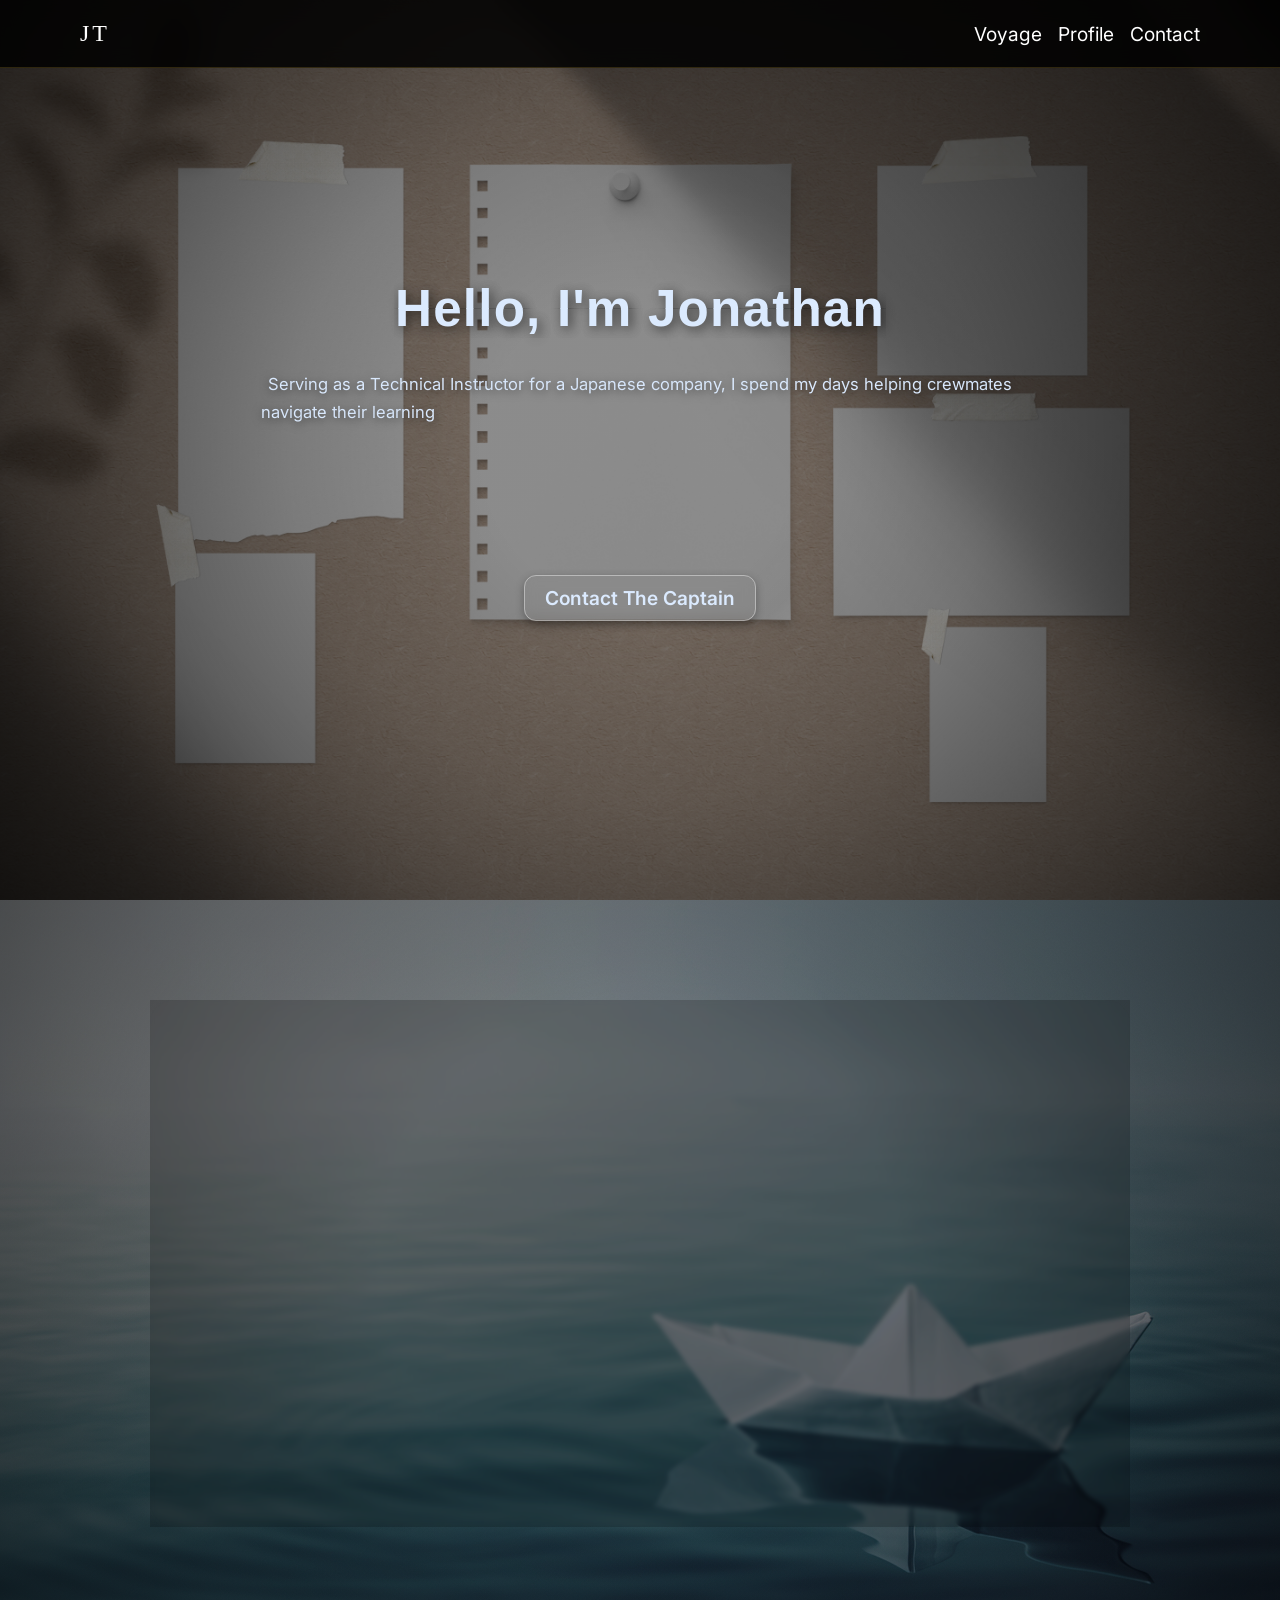
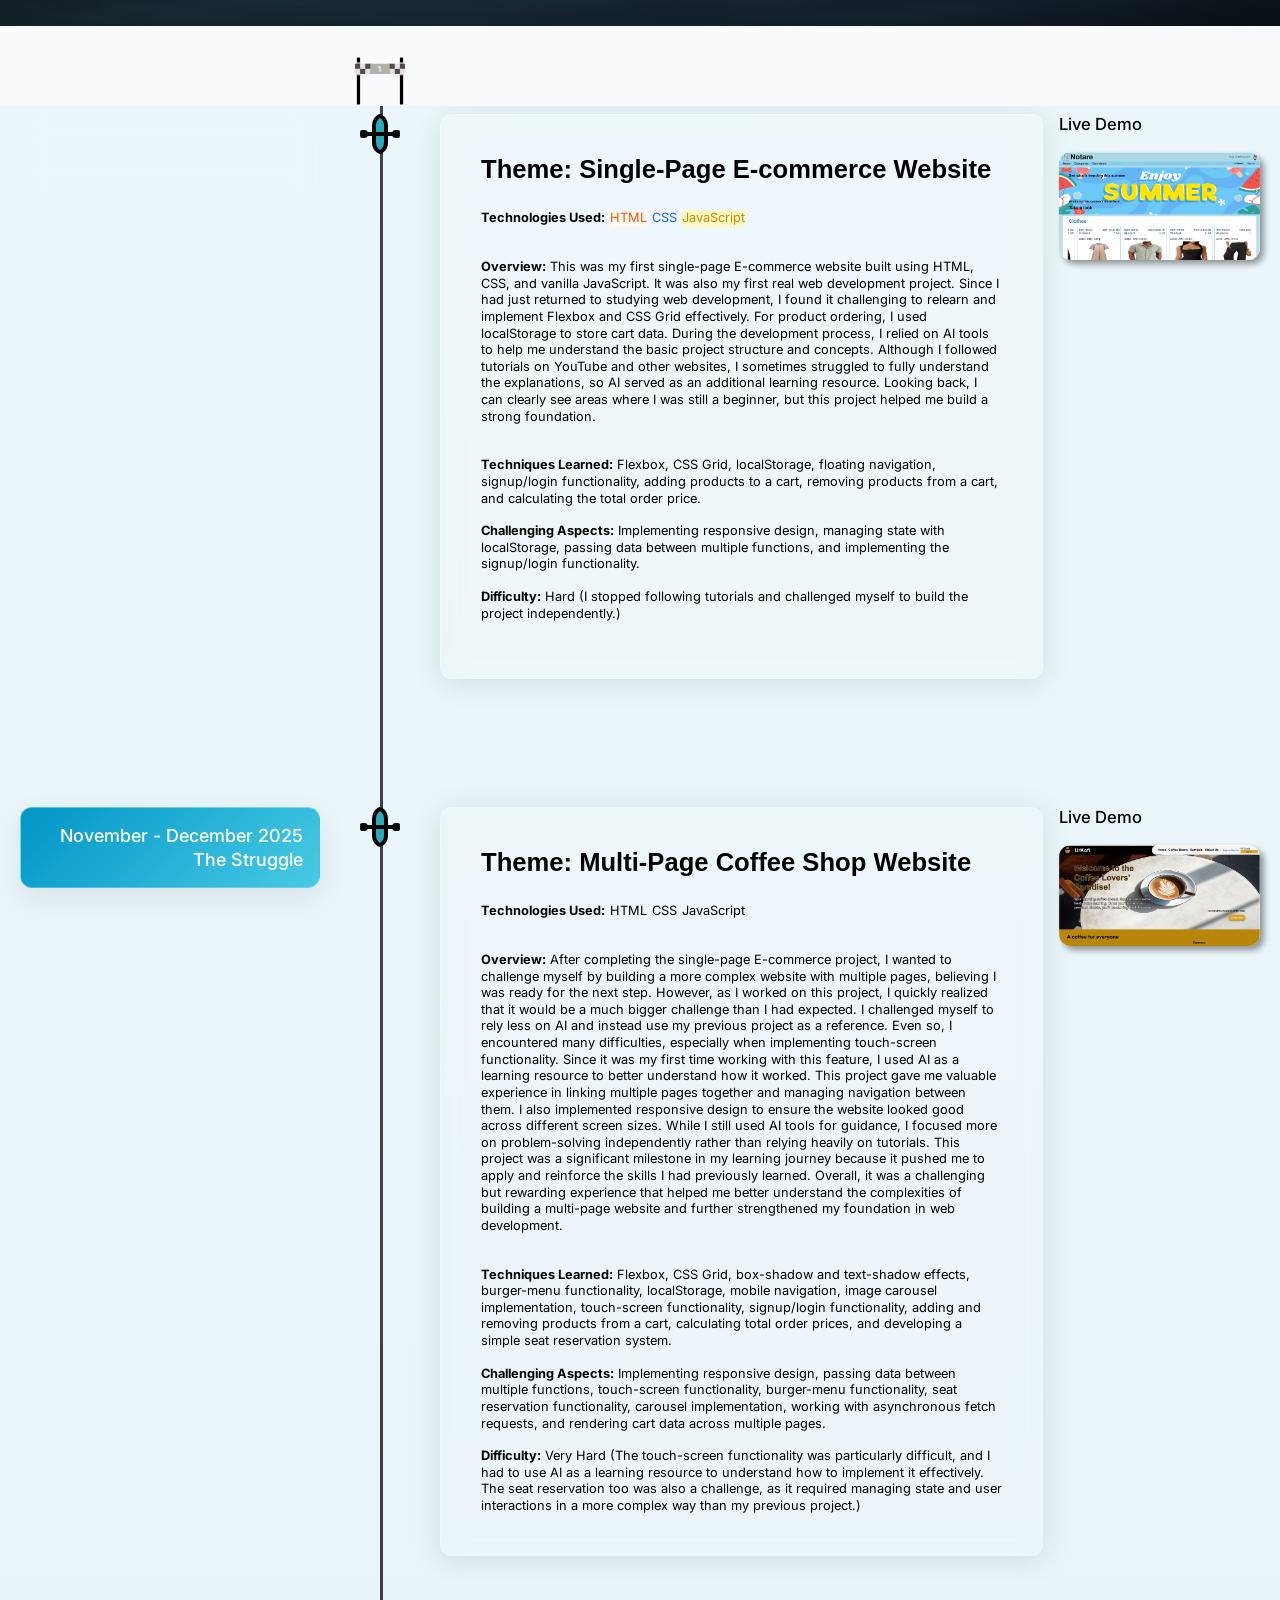
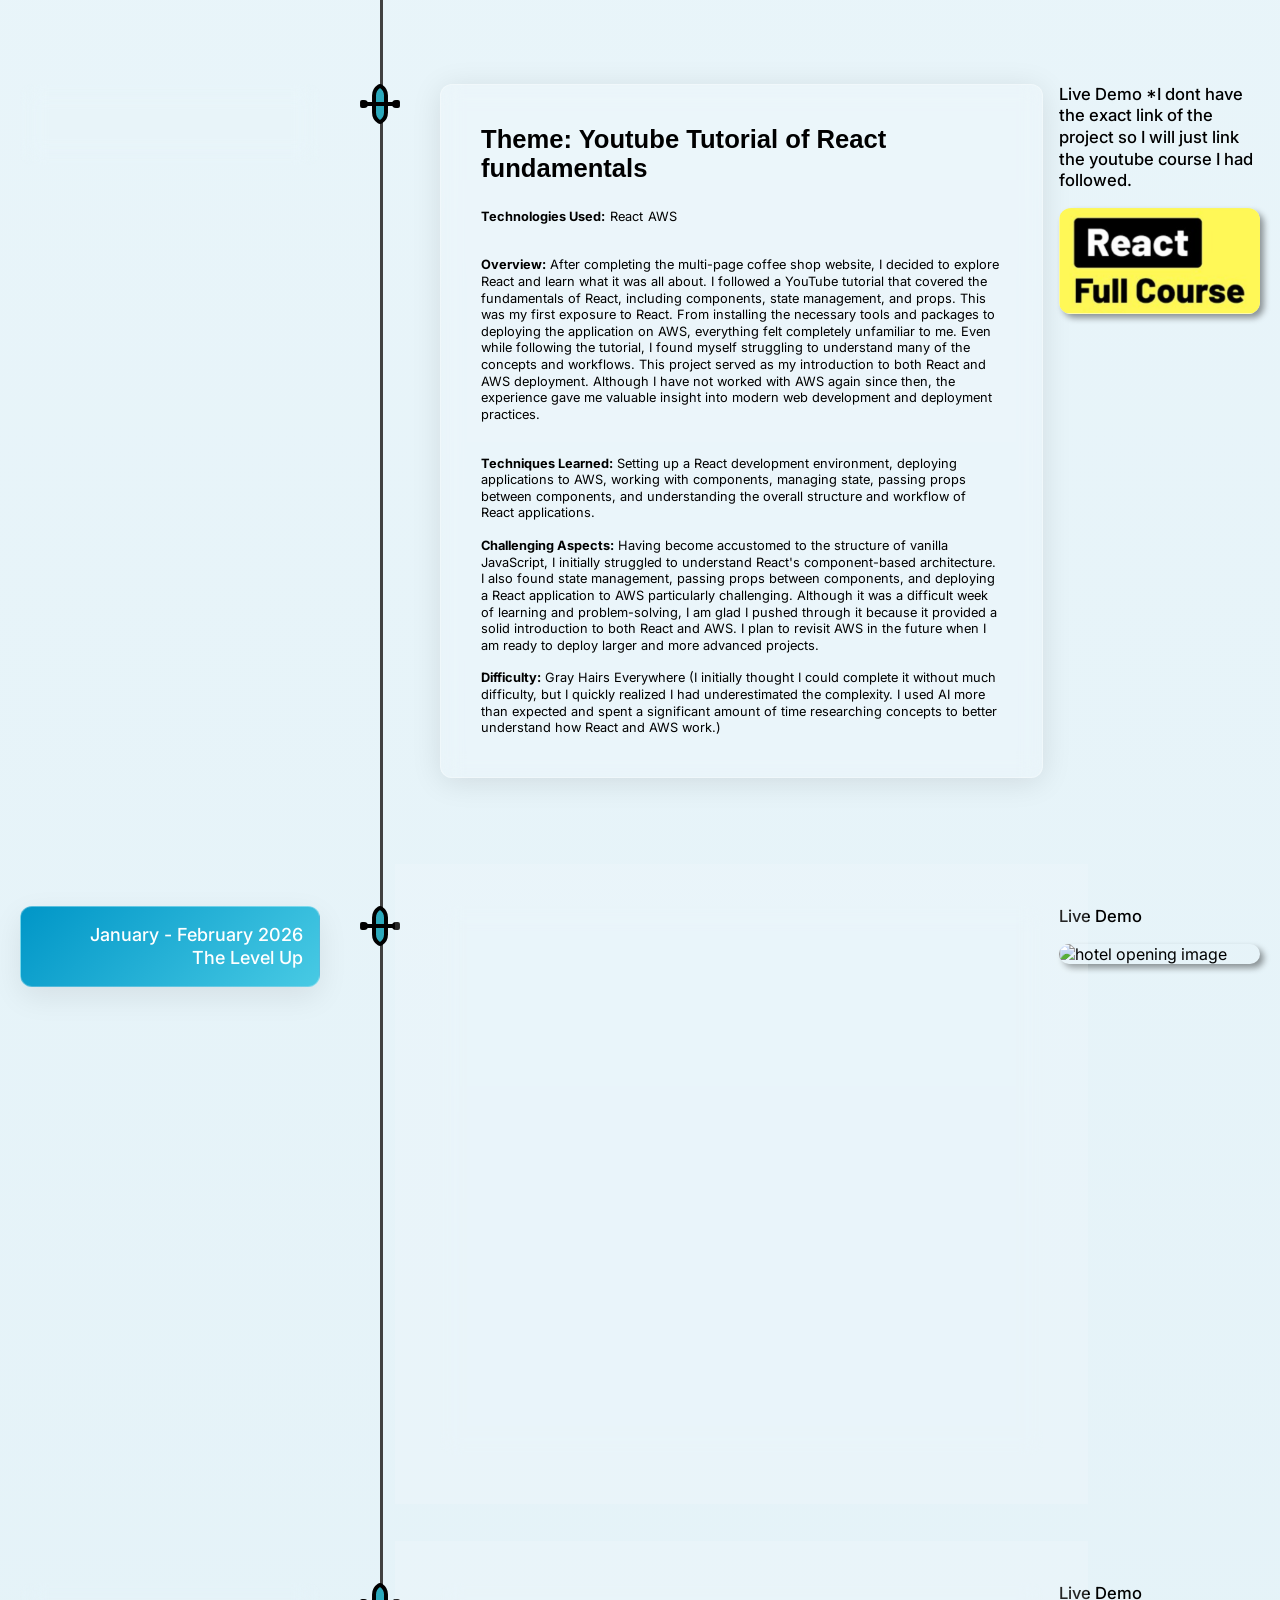
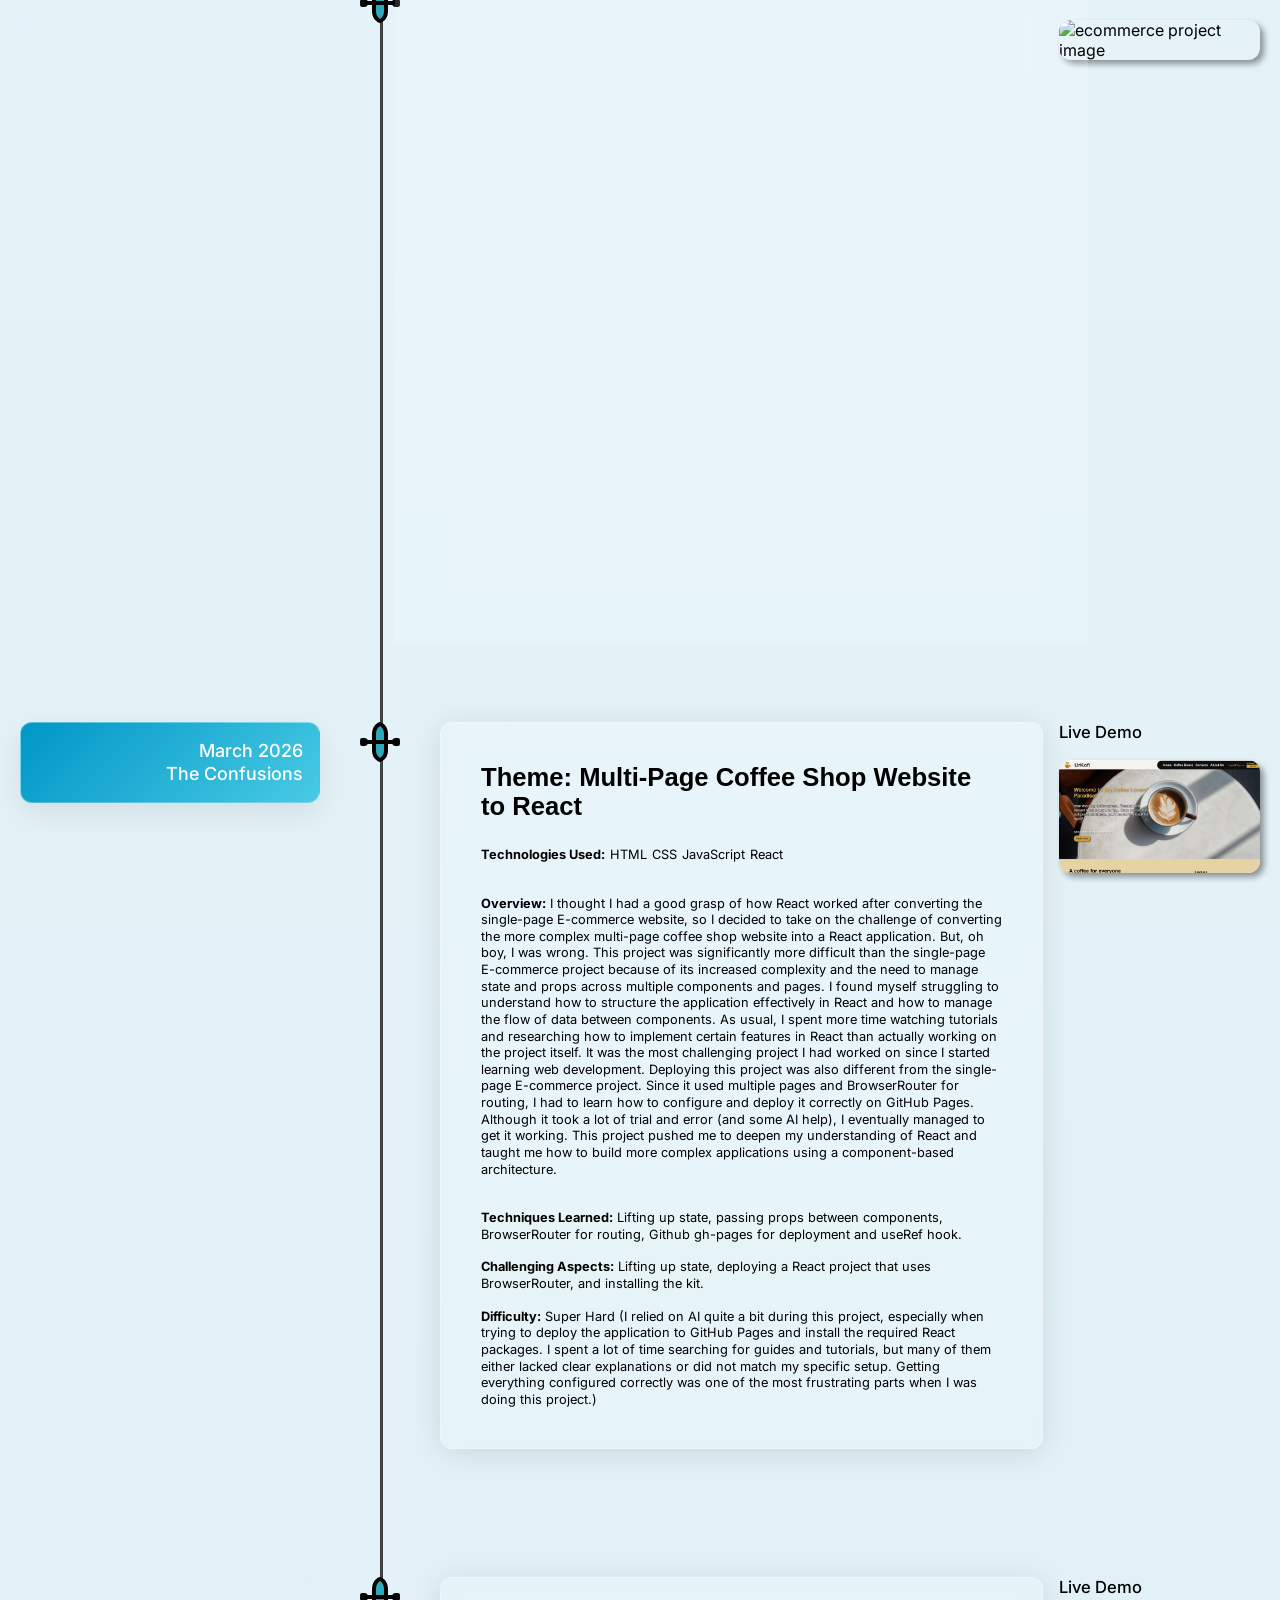
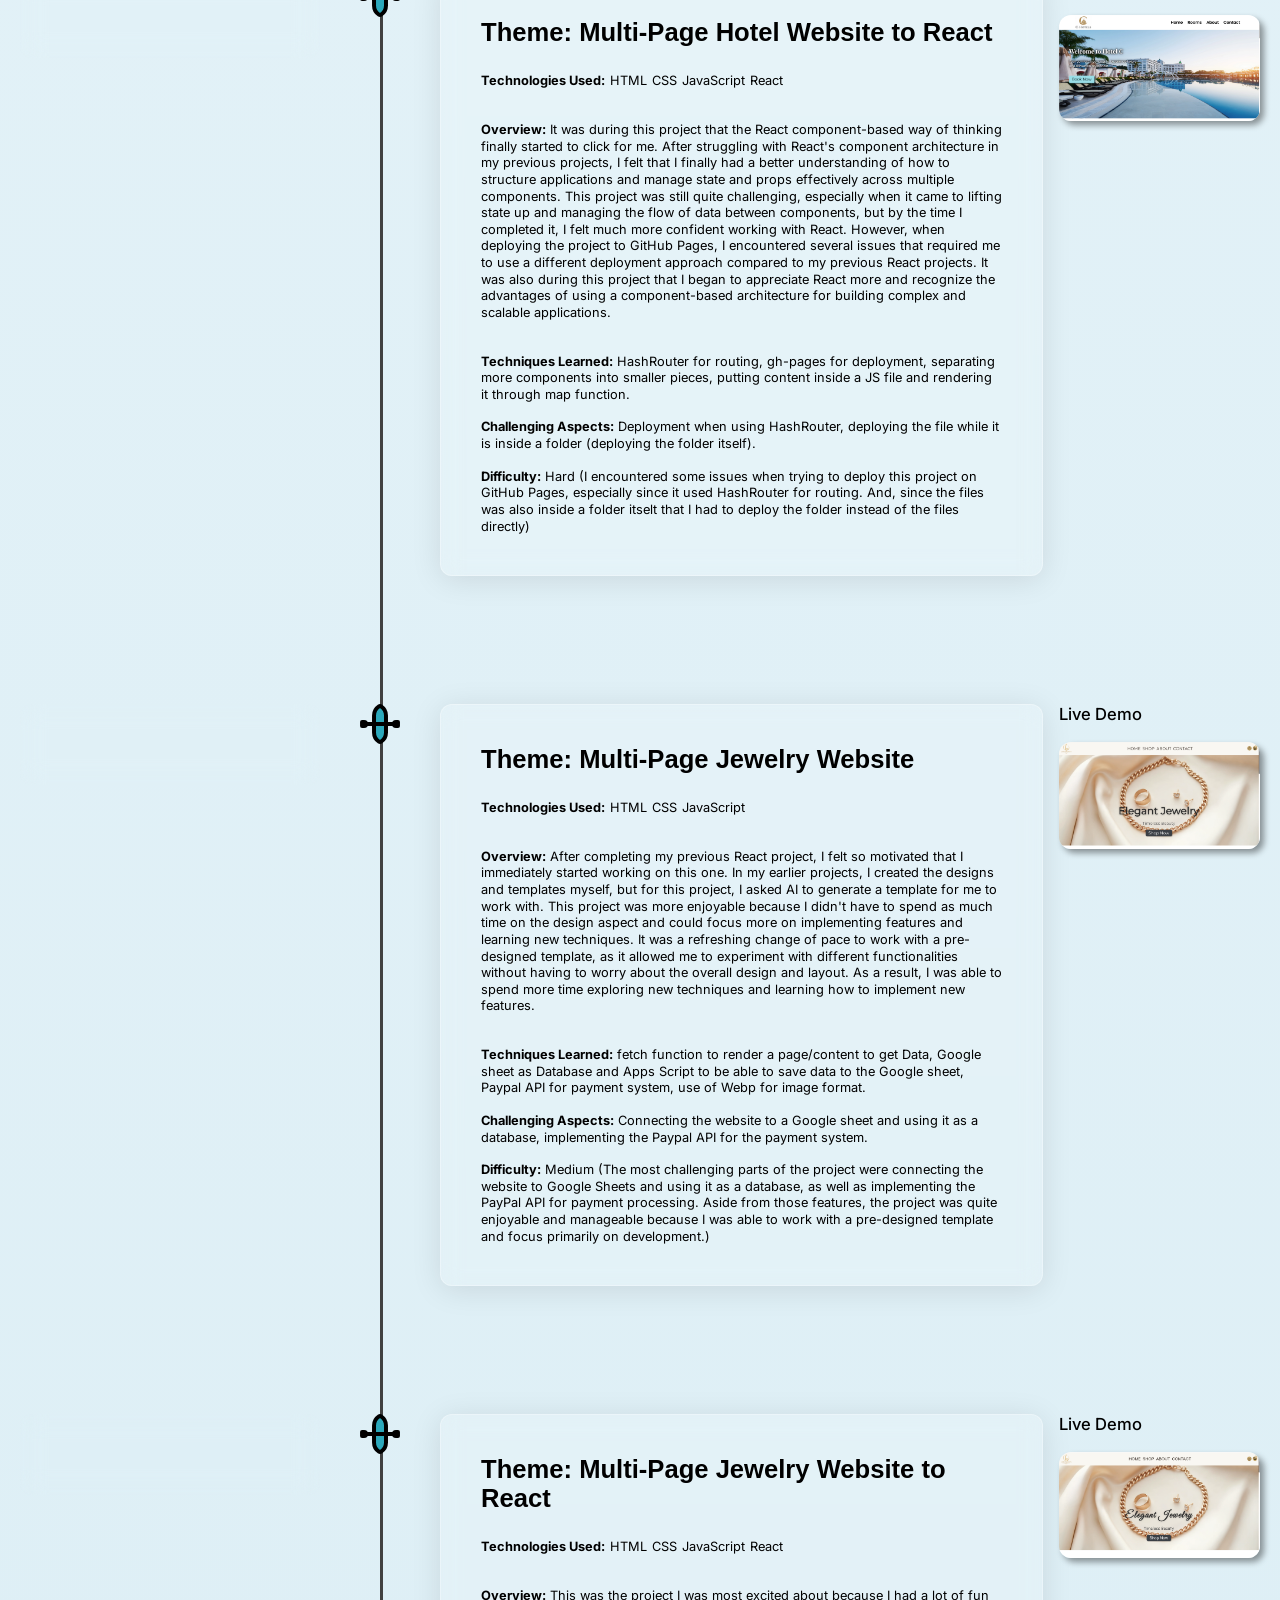
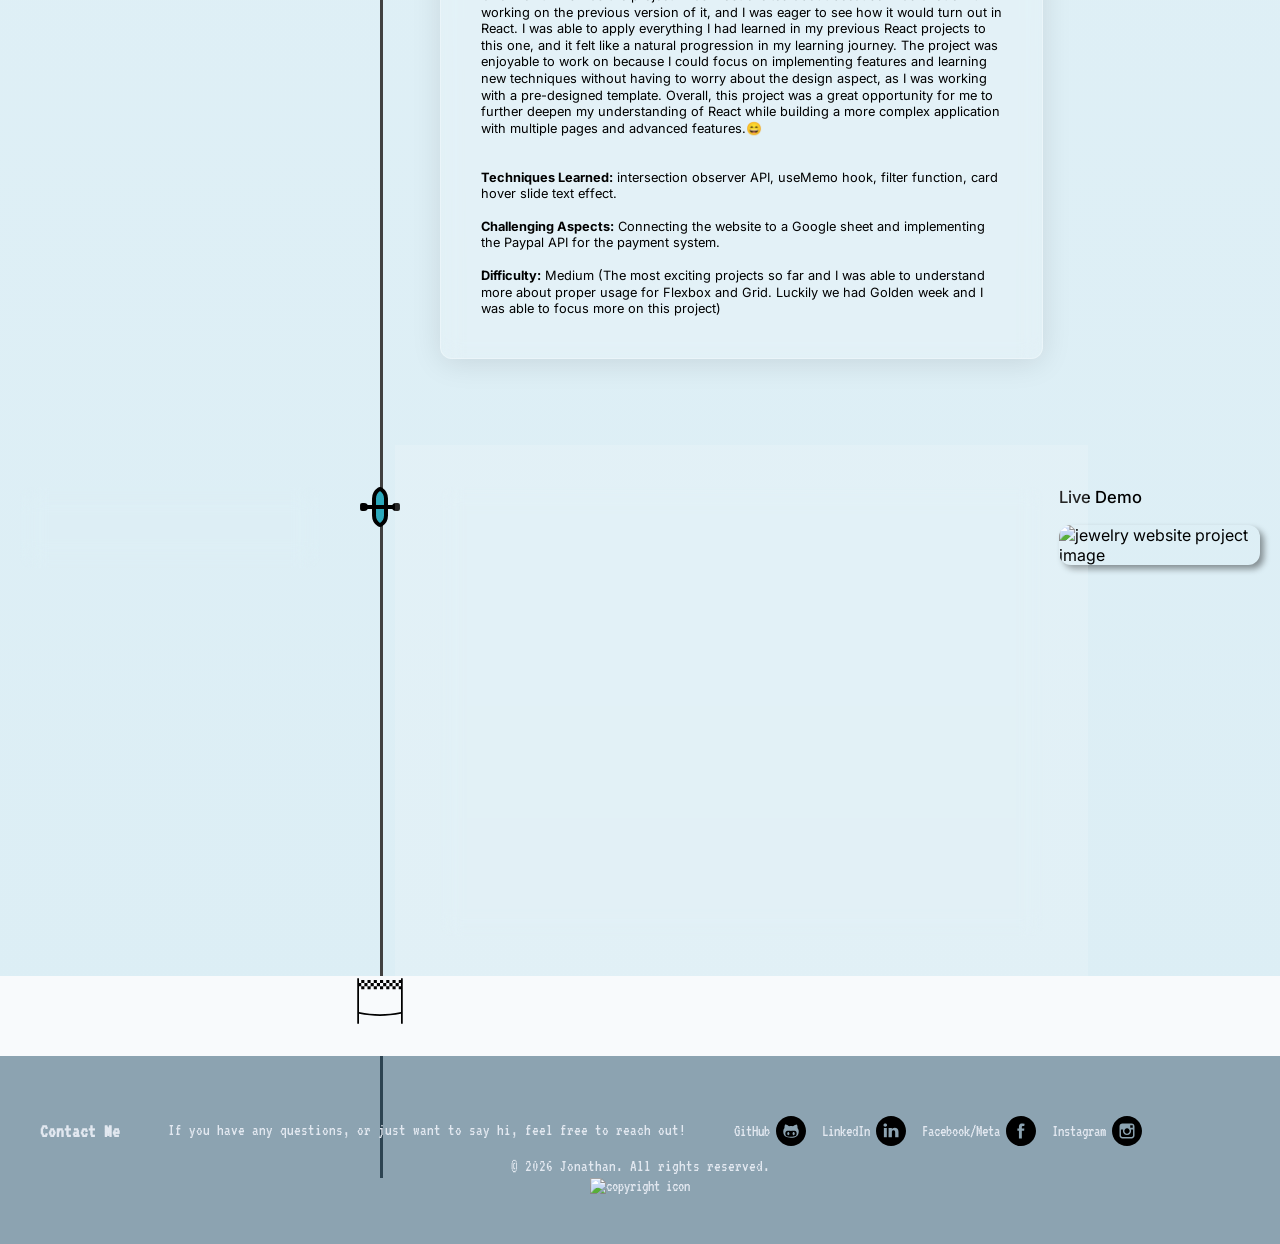
==== index.html @ 04fee361 "first commit" ====
<!doctype html>
<html lang="en">
  <head>
    <meta charset="UTF-8" />
    <meta name="viewport" content="width=device-width, initial-scale=1.0" />
    <link
      href="https://fonts.googleapis.com/css2?family=VT323&display=swap"
      rel="stylesheet"
    />
    <link rel="stylesheet" href="./style/style.css" />
    <link rel="stylesheet" href="./components/navigation/nav.css" />
    <link rel="stylesheet" href="./components/footer/foot.css" />
    <link rel="stylesheet" href="./components/voyage/voyageFirstSection.css" />
    <link rel="stylesheet" href="./components/voyage/voyageSecondSection.css" />
    <title>My Portfolio</title>
  </head>
  <body data-page="voyage">
    <main id="app"></main>
    <script src="./script/index.js" defer></script>
    <script src="./script/timeline.js" defer></script>
  </body>
</html>
---- style/style.css ----
@import url('https://fonts.googleapis.com/css2?family=Inter:wght@300;400;500;600;700&family=Space+Grotesk:wght@400;500;600;700&display=swap');
body[data-page="voyage"] {
    background-image: unset;
}
body[data-page="profile"] {
     background-image: url("/images/cv/background.png");
}
body[data-page="contact"] {
    background-image: url("/images/contact/contact.png");
    margin-top: 100px;
}
body {
    font-family: 'Inter', sans-serif;
    margin: 0;
    padding: 0;
    position: relative;
    overflow-x: hidden;
    background-position: center;
    background-repeat: no-repeat;
    background-size: 100% 100%;
    min-height: 100vh;
}
@media only screen and (max-width: 640px) {
    body[data-page="profile"] {
        background-image: url("/images/cv/mobileBackground.png");
    }
    body[data-page="contact"] {
        background-image: url("/images/cv/mobileBackground.png");;
    }
    body {
        background-image: url("/images/cv/mobileBackground.png");
    }
}
h1, h2, h3, h4 {
    font-family: 'Montserrat', sans-serif;
    margin: 0;
}
h1 {
    font-size: clamp(2.5rem, 4vw, 5rem);
    text-shadow: 3px 3px 12px rgba(0,0,0, 0.3);
    color: #dbeafe;
    letter-spacing: 1.2px;
    margin-bottom: 1rem;
}
.split-reveal {
  position: relative;
  color: transparent; /*Hide original text*/
  display: inline-block;
}
.split-reveal::before,
.split-reveal::after {
  content: attr(data-text); /*Use the text of data- instead*/
  position: absolute;
  top: 0;
  left: 0;
  width: 100%;
  height: 100%;
  color: #dbeafe;
  animation-duration: 1.5s;
  animation-timing-function: cubic-bezier(0.19, 1, 0.22, 1); 
  animation-fill-mode: forwards;
}
.split-reveal::before {
  /*keep only the top 50%*/
  clip-path: polygon(0 0, 100% 0, 100% 50%, 0 50%);
  /*Start shifted upward and invisible*/
  opacity: 0;
  transform: translateY(-50px);
  animation-name: splitFromTop;
}
.split-reveal::after {
  /*keep only the bottom 50%*/
  clip-path: polygon(0 50%, 100% 50%, 100% 100%, 0 100%);
  /*Start shifted downward and invisible*/
  opacity: 0;
  transform: translateY(50px);
  animation-name: splitFromBottom;
}
@keyframes splitFromTop {
  to {
    opacity: 1;
    transform: translateY(0);
  }
}
@keyframes splitFromBottom {
  to {
    opacity: 1;
    transform: translateY(0);
  }
}
ul {
    list-style: none;
    margin: 0;
    padding: 0;
}
ul> li {
    margin: 0;
    padding: 0;
}
a {
    text-decoration: none;
    color: black;
}
p {
    margin: 0;
    padding: 0;
    font-size: clamp(0.8rem, 1.3vw, 1.5rem);
    font-weight: 500;
    line-height: 1.3;
}
---- components/navigation/nav.css ----
.navbar {
    width: 100%; 
    display: flex;
    align-items: center;
    background-color: rgba(0, 0, 0, 0.85);
    margin: 0;
    padding: 20px 0;
    position: fixed;
    top: 0;
    left: 0;
    transition: transform 0.4s ease;
    z-index: 9;
    backdrop-filter: blur(10px);
    border-bottom: 1px solid rgba(212,175,55,.2);
}
.navbar.hide {
    transform: translateY(-100%);
}
.my-name {
    margin: 0 0 0 5rem;
    padding: 0;
    color: white;
    font-size: clamp(1.1rem, 2vw, 1.5rem);
    font-family: "Pirata One", cursive;
    letter-spacing: 3px;
}
.nav-links-wrapper {
    display: flex;
    gap: 1rem;
    margin: 0 5rem 0 auto;
}
.nav-links> a {
    color: white;
    font-size: clamp(1rem, 1.5vw, 1.5rem);
    position: relative;
}
.nav-links> a:hover {
    color: #d4af37;
    text-shadow: 0 0 8px rgba(212,175,55,.5);
}
.nav-links > a::after {
    content: "";
    position: absolute;
    left: 0;
    bottom: -80%;
    width: 0;
    height: 3px;
    background-color: #d4af37;;
    transition: width 0.3s ease;
}
.nav-links > a:hover::after {
    width: 100%;  
}
@media only screen and (max-width: 599px) {
    .my-name {
        margin: 0 0 0 2rem;
    }
    .nav-links-wrapper {
        margin: 0 2rem 0 auto;
    }
}
---- components/footer/foot.css ----
.footer-section {
    padding: 50px 0;
    width: 100%;
    display: flex;
    flex-direction: column;
    background-color: rgba(27, 73, 101, 0.5);
    color: #e2e8f0;
    font-family: "VT323", monospace;
    overflow-x: hidden;
    position: relative;
    z-index: 9;
}
.footer-content {
    padding: 10px 0;
    display: flex;
    width: max-content;
    animation: marquee 20s linear infinite;
    overflow-x: hidden;
}
.marquee-container {
    min-width: 100vw;
    display: flex;
    align-items: center;
    gap: 3rem;
    flex-shrink: 0;
    padding: 0 40px;
}
.marquee-container> h3 {
    font-family: "VT323", monospace !important;
    font-size: clamp(1.2rem, 1.5vw, 1.6rem);
}
.contact-info {
    display: flex;
    gap: 1rem;   
}
.marquee-container> div> a {
    display: flex;
    align-items: center;
    color: #e2e8f0;
    gap: 6px;
}
.marquee-container> div> a > img {
    width: 30px;
}
.footer-content:hover {
    animation-play-state: paused;
}
@keyframes marquee {
    from {
        transform: translateX(0);
    }
    to {
        transform: translateX(-50%);
    }
}
.alrights-reserved {
    width: 100%;
    text-align: center;
}
.alrights-reserved> img {
    width: 10%;
    animation: oceanFloat 6s ease-in-out infinite;
}
@keyframes oceanFloat {
    0% {
        transform: translateY(0px) rotate(-1deg);
    }
    20% {
        transform: translateY(-5px) rotate(1deg);
    }
    40% {
        transform: translateY(-2px) rotate(2deg);
    }
    60% {
        transform: translateY(-8px) rotate(-1deg);
    }
    80% {
        transform: translateY(-3px) rotate(1deg);
    }
    100% {
        transform: translateY(0px) rotate(-1deg);
    }
}
---- components/voyage/voyageFirstSection.css ----
.about-section {
    width: 100%;
    min-height: 100vh;
    display: flex;
    flex-direction: column;
    align-items: center;
    justify-content: center;
    gap: 1rem;
    position: relative;
    z-index: 2;
    overflow: hidden; 
}
.about-section::before {
    content: "";
    position: absolute;
    inset: 0;
    background-image:
        linear-gradient(
            rgba(0,0,0,0.35),
            rgba(0,0,0,0.35)
        ),
        url("/images/index/firstSection.jpg");
    background-size: cover;
    background-position: center;
    background-repeat: no-repeat;
    z-index: -2;
}
.about-section::after {
    content: "";
    position: absolute;
    inset: 0;
    background:
        radial-gradient(
            circle at center,
            transparent 20%,
            rgba(0,0,0,0.15) 45%,
            rgba(0,0,0,0.7) 100%
        );
    z-index: -1;
}/*
@keyframes waveMotion {
    0% {
        transform: scale(1.03) translateX(0px) translateY(0px);
    }

    25% {
        transform: scale(1.04) translateX(-8px) translateY(-4px);
    }

    50% {
        transform: scale(1.05) translateX(0px) translateY(6px);
    }

    75% {
        transform: scale(1.04) translateX(8px) translateY(-3px);
    }

    100% {
        transform: scale(1.03) translateX(0px) translateY(0px);
    }
}
.about-section::before {
    animation: waveMotion 18s ease-in-out infinite;
}*/
.about-section> p {
    max-width: 60%;
    text-align: center;
    line-height: 1.7;
    text-shadow: 0 2px 10px rgba(0,0,0,0.5);
    font-weight: 400;
    color:  #dbeafe;
}
#multiline-typewriter span {
  display: inline; /* Keeps the text wrapping completely natural */
  opacity: 0;
  position: relative;
}
/* The typing reveal animation */
#multiline-typewriter span.revealed {
  opacity: 1;
}
@keyframes blink {
  50% { opacity: 0; }
}
.contact-btn {
    margin-top: 3rem;
    font-size: clamp(1.2rem, 1.5vw, 1.5rem);
    font-weight: 600;
    padding: 10px 20px;
    color: #dbeafe;
    border: 1px aliceblue solid;
    box-shadow: 0px 3px 8px rgba(0,0,0, 0.3);
    position: relative;
    z-index: 1;
    border-radius: 12px;
    overflow: hidden;
    backdrop-filter: blur(6px);
    border: 1px solid rgba(255,255,255,0.4);
}
.contact-btn:after {
    content: "";
    width: 0;
    height: 100%;
    position: absolute;
    left: 0;
    top: 0;
    width: 0;
    background-color: aliceblue;
    transition: width 0.3s ease;
    z-index: -1;
}
.contact-btn:hover::after {
    width: 100%;
    
}
.contact-btn:hover {
    transform: translateY(-2px);
    transition: transform 0.3s ease;
    background: rgba(255,255,255,0.15);
    box-shadow: 0 10px 30px rgba(0,0,0,0.25);
    color: #000000;
}

@keyframes float {
    0%,100% {
        transform: translateY(0px);
    }
    50% {
        transform: translateY(-6px);
    }
}
.paper {
    animation: float 6s ease-in-out infinite;
}
---- components/voyage/voyageSecondSection.css ----
/*Timeline part*/
.timeline-section {
    position: relative;
    background:
    linear-gradient(
        180deg,
        #edf7fb 0%,
        #dceef5 100%
    );
    padding-bottom: 80px;
}
*{
    box-sizing: border-box;
}
.timeline-images{
    vertical-align: middle;
    max-width: 100%;
    display: inline-block;
    border-radius: 0.25em;
    box-shadow: 4px 4px 6px rgba(0, 0, 0, 0.4);
}
.timeline-upper-sub-inner-content {
    margin: 0;
    width: fit-content;
    display: flex;
    flex-direction: column;
    justify-self: center;
    letter-spacing: -0.02em;
    gap: 1rem;
    background: rgba(0,0,0,0.18);
    backdrop-filter: blur(2px);
    padding: 3rem;
    border-radius: 24px;
    border: 1px solid rgba(255,255,255,0.08);
}
#my-journey {
    margin-bottom: 1rem;
    color: #dbeafe;
    font-size: clamp(3rem, 5vw, 5rem);
    letter-spacing: 2px;

    text-shadow:
        0 0 20px rgba(255,255,255,0.15),
        0 4px 20px rgba(0,0,0,0.45); 
}
.fly-text span {
    display: inline-block;
    transform: translate(var(--x), var(--y)) rotate(var(--rotate));
    opacity: 0;
    transition: transform 0.6s ease-out, opacity 0.6s ease-out;
}
/* When the observer adds the active class, they all fly home */
.fly-text.active span {
    transform: translate(0, 0) rotate(0deg);
    opacity: 1;
}
.timeline-upper-sub-inner-content> p {
    color: #dbeafe;
    line-height: 1.5;
}
.timeline-upper-container {
    z-index: 2;
    position: relative;
    background-color: white;
    padding: 80px 0;
    background-image: linear-gradient(
    rgba(8,15,30,0.45),
    rgba(8,15,30,0.55)
    ),
    url("/images/index/journey.JPG");
    background-repeat: no-repeat;
    background-size: cover;
    background-position: center;
}
.timeline-upper-container::before {
    content: "";
    position: absolute;
    inset: 0;
    background:
        radial-gradient(
            circle,
            transparent 35%,
            rgba(0,0,0,0.45) 100%
        );
    pointer-events: none;
}
.timeline-upper-sub-inner-container {
    width: 100vw;
    margin-left: -150px;
    margin-right: auto;
}
.padding-vertical {
    padding-top: 20px;
    padding-bottom: 20px;

    display: flex;
    justify-content: center;
    align-items: center;

    margin-left: 300px;
}
.timeline-upper-sub-inner-content {
    color: #000000;
    text-align: center;
    margin-left: auto;
    margin-right: auto;
}
.padding-top,
.padding-bottom {
    width: 100%;
    height: 80px;
    background-color:  #f8fafc;
    z-index: 10;
    position: absolute;
}
.padding-top> img,
.padding-bottom> img {
    width: 50px;
    margin-left: 355px;
}
.padding-top> img {
    margin-top: 30px;
}
.timeline-component {
    display: flex;
    flex-direction: column;
    justify-content: center;
    align-items: center;
    max-width: 1920px;
    margin: 0 auto;
    padding-top: 80px;
    position: relative;
}
.timeline-item{
    z-index: 2;
    grid-column-gap: 0px;
    grid-row-gap: 0px;
    grid-template-rows: auto;
    grid-template-columns: 320px 120px 1fr;
    grid-auto-columns: 1fr;
    margin-top: 8px;
    padding-bottom: 8px;
    padding-right: 20px;
    display: grid;
    position: relative;
}
.timeline-left{
    text-align: right;
    justify-content: flex-end;
    align-items: stretch;
    transform: translateX(-100px);
    opacity: 0;
    transition: all 0.8s ease;
}
.timeline-left.active {
    transform: translateX(0);
    opacity: 1;
}
.timeline-center{
    justify-content: center;
    display: flex;
}
.timeline-date{
    background: linear-gradient(
    135deg,
    #0096c7,
    #48cae4
    );
    color:white;
    position: sticky;
    top: 50vh;
    backdrop-filter: blur(12px);
    border-radius: 12px;
    padding: 1rem;
    box-shadow: 0 10px 30px rgba(0,0,0,0.08);
    border: 1px solid rgba(255,255,255,0.3);
    margin-left: 20px;
}
.timeline-date> p{
    font-size: clamp(18px, 1.2vw, 50px);
    margin: 0;
}
/*right side content*/
.timeline-right{
    transform: translateX(100px);
    opacity: 0;
    transition: all 0.8s ease;
    display: flex;
    justify-content: center;
    gap: 1rem;
    z-index: 2;
}
.timeline-right.active {
    transform: translateX(0);
    opacity: 1;
}
.margin-bottom {
    margin-bottom: 32px;
    flex: 1.5;
}
.timeline-text{
    color: #000000;
    display: flex;
    flex-direction: column;
    gap: 1rem;
    
    backdrop-filter: blur(12px);
    border-radius: 12px;
    padding: 2.5rem;
    box-shadow: 0 10px 30px rgba(0,0,0,0.08);
    border: 1px solid rgba(255,255,255,0.3);
    background:
linear-gradient(
    180deg,
    rgba(255,255,255,.95),
    rgba(248,250,252,.95)
);
background: rgba(255, 255, 255, 0.15); 
  
  /* 2. The blur effect (The magic ingredient) */
  -webkit-backdrop-filter: blur(10px); /* For Safari support */
  backdrop-filter: blur(10px);
  
  /* 5. A soft shadow to lift it off the background */
  box-shadow: 0 4px 30px rgba(0, 0, 0, 0.1);
}
.timeline-text> h3 {
    font-size: clamp(1.2rem, 2vw, 1.8rem);
    margin: 0 0 10px 0;
}
.timeline-text> p {
    font-size: clamp(0.8rem, 1vw, 1.3rem);
    font-weight: 400;
}
.timeline-text> p:nth-child(2) {
    margin-bottom: 1rem;
    display: flex;
    align-items: center;
    flex-wrap: wrap;
    gap: 5px;
}
.html-tag{
    background:#fff7ed;
    color:#ea580c;
}

.css-tag{
    background:#eff6ff;
    color:#2563eb;
}

.js-tag{
    background:#fef9c3;
    color:#ca8a04;
}
.timeline-text> p:nth-child(4) {
    margin-top: 1rem;
}
.timeline-image-wrap {
    flex: 0.5;
    width: 100%;
    height: auto;
}
.timeline-image-wrap> p {
    margin-bottom: 1rem;
}
.timeline-image-wrap> a {
    width: clamp(280px, 60%, 800px);
    border-radius: 12px;
    display: flex;
    justify-content: center;
    align-items: center;
}
.timeline-image-wrap> a> img {
    width: 100%;
    height: inherit;
    border-radius: 12px;
}
.timeline-image-wrap> a> img{
    position: relative;
}
.timeline-image-wrap> a:hover {
    transform: translateY(-2px);
}
.timeline-circle{
    width:40px;
    height:40px;
    display:flex;
    justify-content:center;
    align-items:center;
    position:sticky;
    top:50vh;
}
.timeline-circle> img {
    width: 100%;
    position:static;
    animation: sail 8s linear infinite;
}
.timeline-progress{
    z-index: 1;
    background-color: #414141;
    width: 3px;
    height: 100%;
    position: fixed;
    left: 379.5px;
}
.timeline-progress-bar{
    z-index: 1;
    background: blue;
    background: -webkit-linear-gradient(
        to bottom,
        #164e63,
        #0891b2,
        #67e8f9
    );
    background: linear-gradient(
        to bottom,
        #164e63,
        #0891b2,
        #67e8f9
    );
    width: 3px;
    height: 50vh;
    position: fixed;
    inset: 0 auto 30vh;
}
.timeline-progress-bar::before{
    content:"";
    position:absolute;
    inset:0;
    background:
        repeating-radial-gradient(
            circle,
            rgba(103,232,249,.8) 0 5px,
            transparent 5px 20px
        );
    animation:laneFloat 4s linear infinite;
}
@keyframes laneFloat{
    from{
        background-position:0 0;
    }
    to{
        background-position:0 40px;
    }
}
.overlay-fade-top{
    background-image: linear-gradient(#ffffff, #ffffff);
    height: 72px;
    position: absolute;
    inset: 0% 0% auto;
    z-index: 2;
}
.overlay-fade-bottom{
    background-image: linear-gradient(to top, #ffffff, #ffffff);
    height: 72px;
    position: absolute;
    inset: auto 0% 0%;
    z-index: 2;
}

@media only screen and (max-width: 845px){
    .timeline-right{
        flex-direction: column;
        gap: 0;
    }
    .margin-bottom {
        flex: 1;
    }
    .timeline-image-wrap {
        flex: 1;
    }
    .timeline-upper-sub-inner-container{
        margin: 0 auto;
        width: 95%;
    }
    .padding-vertical{
        margin: 0;
    }
    .margin-bottom-heading{
        width: 90%;
        margin: 0 auto;
        display: flex;
        flex-direction: column;
        justify-content: center;
        align-items: center;
    }
    .padding-top> img,
    .padding-bottom> img {
        width: 30px;
        margin-left: 5px;
    }
    .padding-top> img {
        margin-top: 50px;
    }
    .timeline-item{
        grid-template-columns:  64px 1fr;
        width: 100%;
    }
    .timeline-left{
        text-align: left;
        grid-area: 1 / 2 / 2/ 3;
    }
    .timeline-center{
        justify-content: flex-start;
        grid-area: 1 / 1 / 3 / 2;
    }
    .timeline-right{
        grid-area: span 1 / span 1 / span 1 / span 1;
    }
    .timeline-date{
        margin-bottom: 24px;
        font-size: 36px;
         margin-left: 0;
    }
    .timeline-text{
        font-size: 20px;
    }
    .timeline-progress{
        left: 18px;
    }
    .timeline-image-wrap> a {
        width: 100%;
    }
}
@media (min-width: 846px) and (max-width: 960px){
    .container-wrap{
        margin-left: -50px;
    }
    .timeline-right{
        flex-direction: column;
        gap: 0;
    }
    .margin-bottom {
        flex: 1;
    }
    .timeline-image-wrap {
        flex: 1;
    }
    .timeline-image-wrap> a {
        width: 100%;
    }
}






.wake::before,
.wake::after{
    content:"";
    position:absolute;

    bottom:0;
    left:50%;

    width:2px;
    height:100px;

    background:
linear-gradient(
    to top,
    rgba(255, 145, 0, 0.4),
    transparent
);

    transform-origin:bottom center;
}

.wake::before{
    transform:rotate(-35deg);
}

.wake::after{
    transform:rotate(35deg);
}
.wake{
    position:absolute;
    width:60px;
    height:80px;

    transform:translateX(-50%);

    animation:fadeWake 6s forwards;
}

@keyframes fadeWake{
    from{
        opacity:.5;
    }

    to{
        opacity:0;
    }
}





.bubble{
    position:absolute;

    width:4px;
    height:4px;

    border-radius:50%;

   background: rgba(103,232,249,.8);

    pointer-events:none;

    animation:bubbleFade 3s forwards;
}

@keyframes bubbleFade{

    0%{
        opacity:.7;
        transform:translate(0,0) scale(1);
    }

    100%{
        opacity:0;
        transform:
            translateY(-30px)
            scale(3);
    }
}
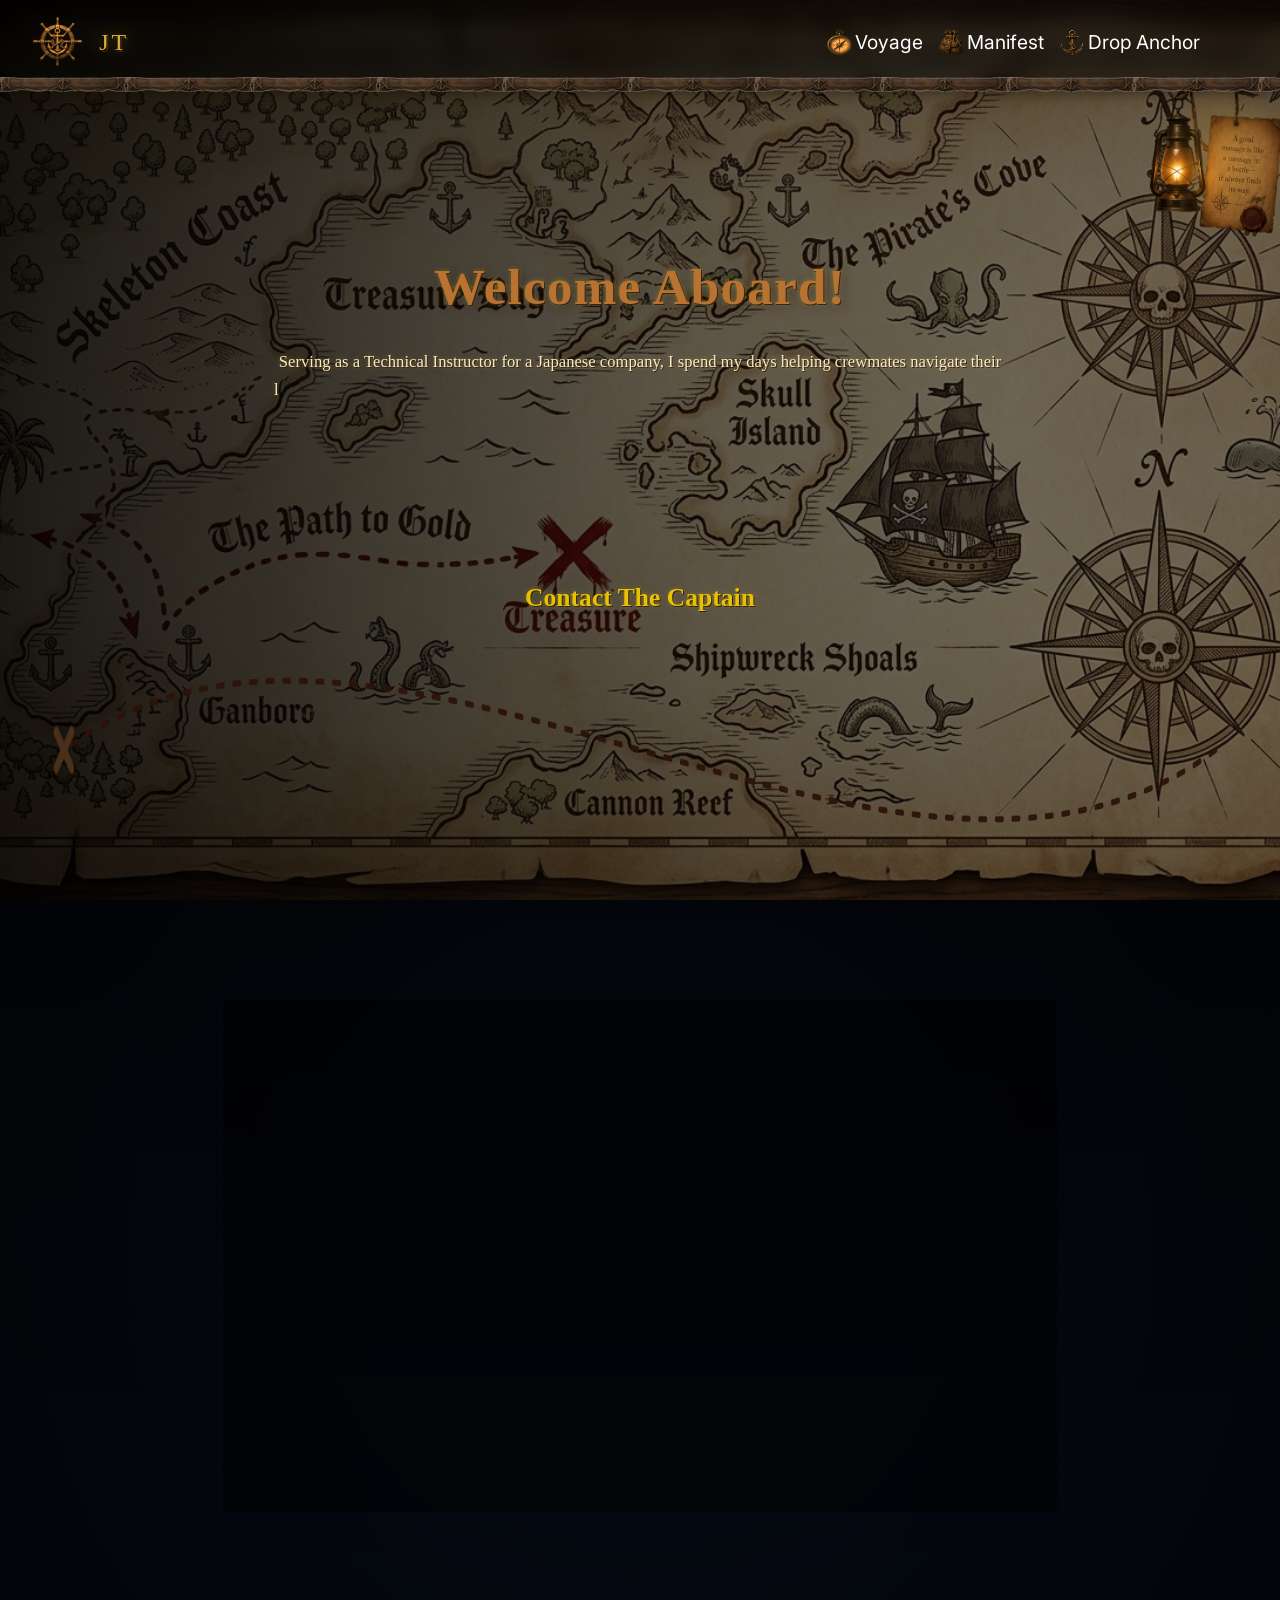
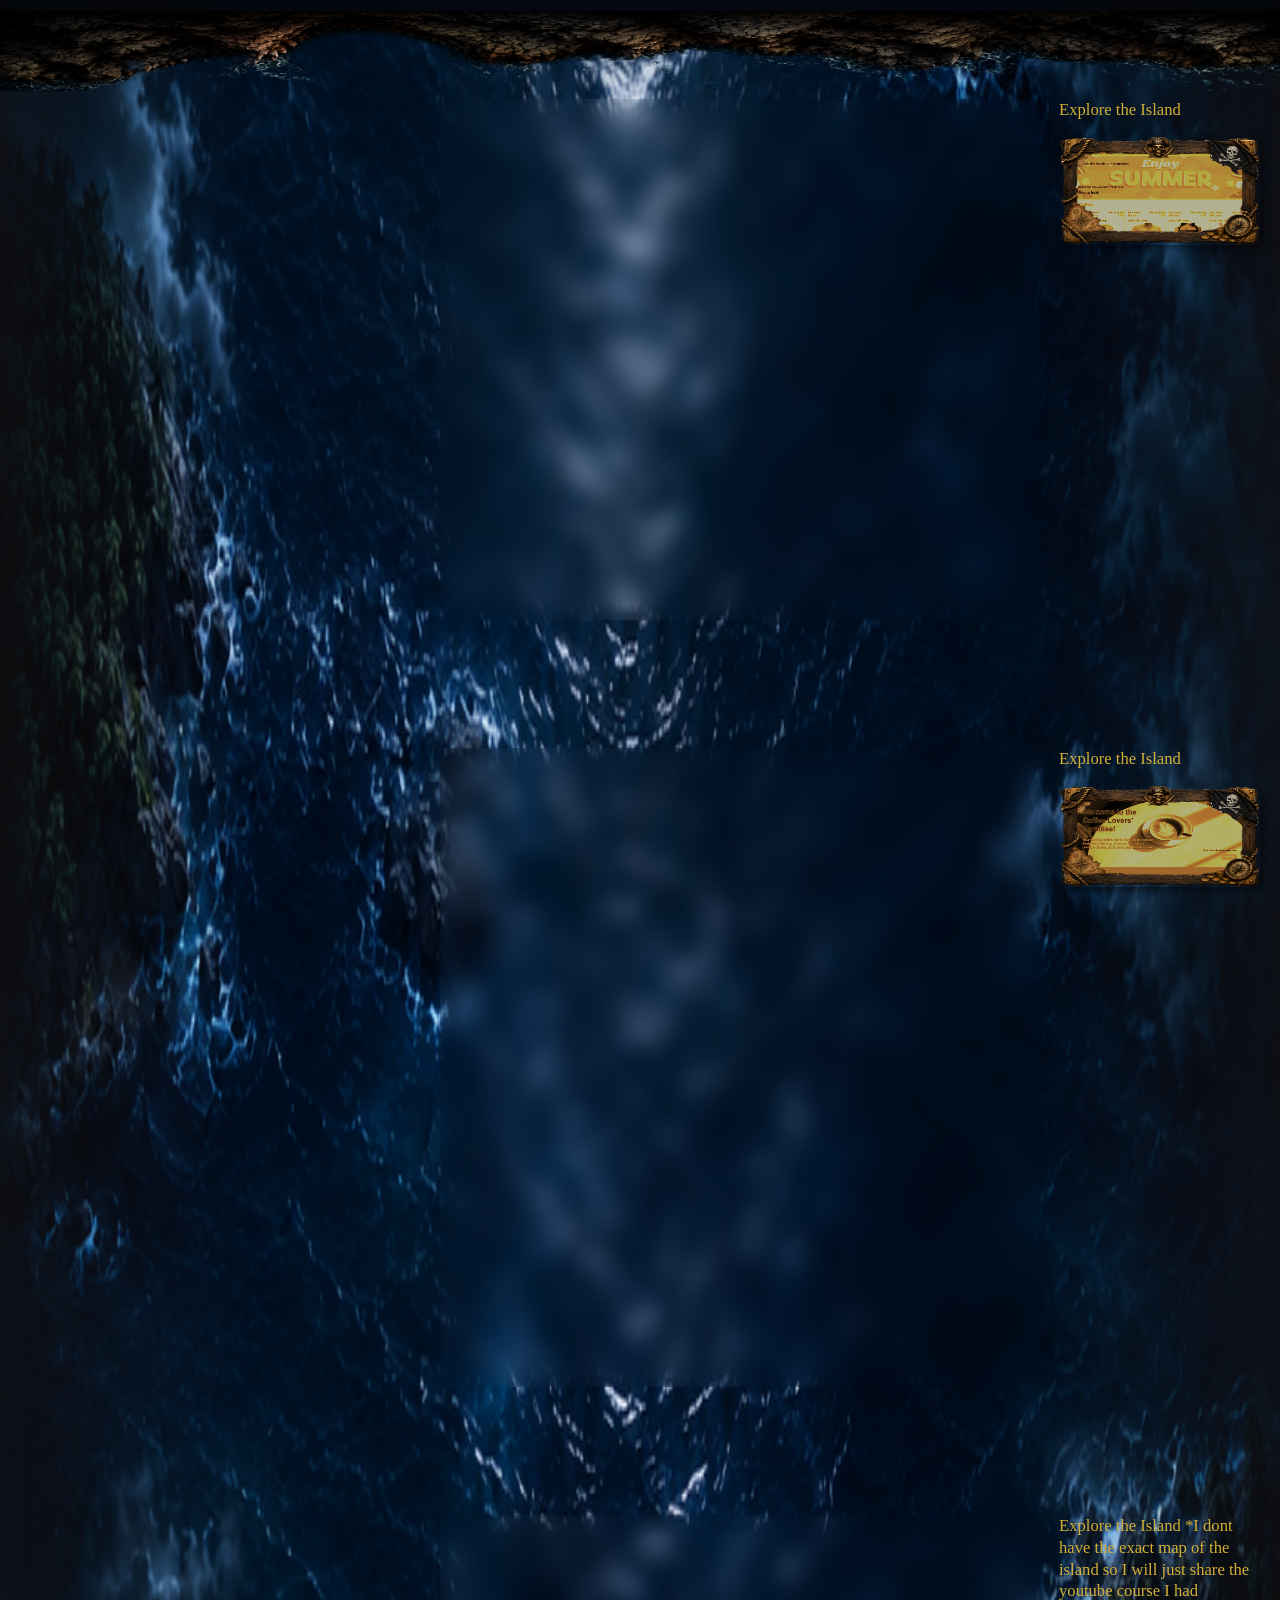
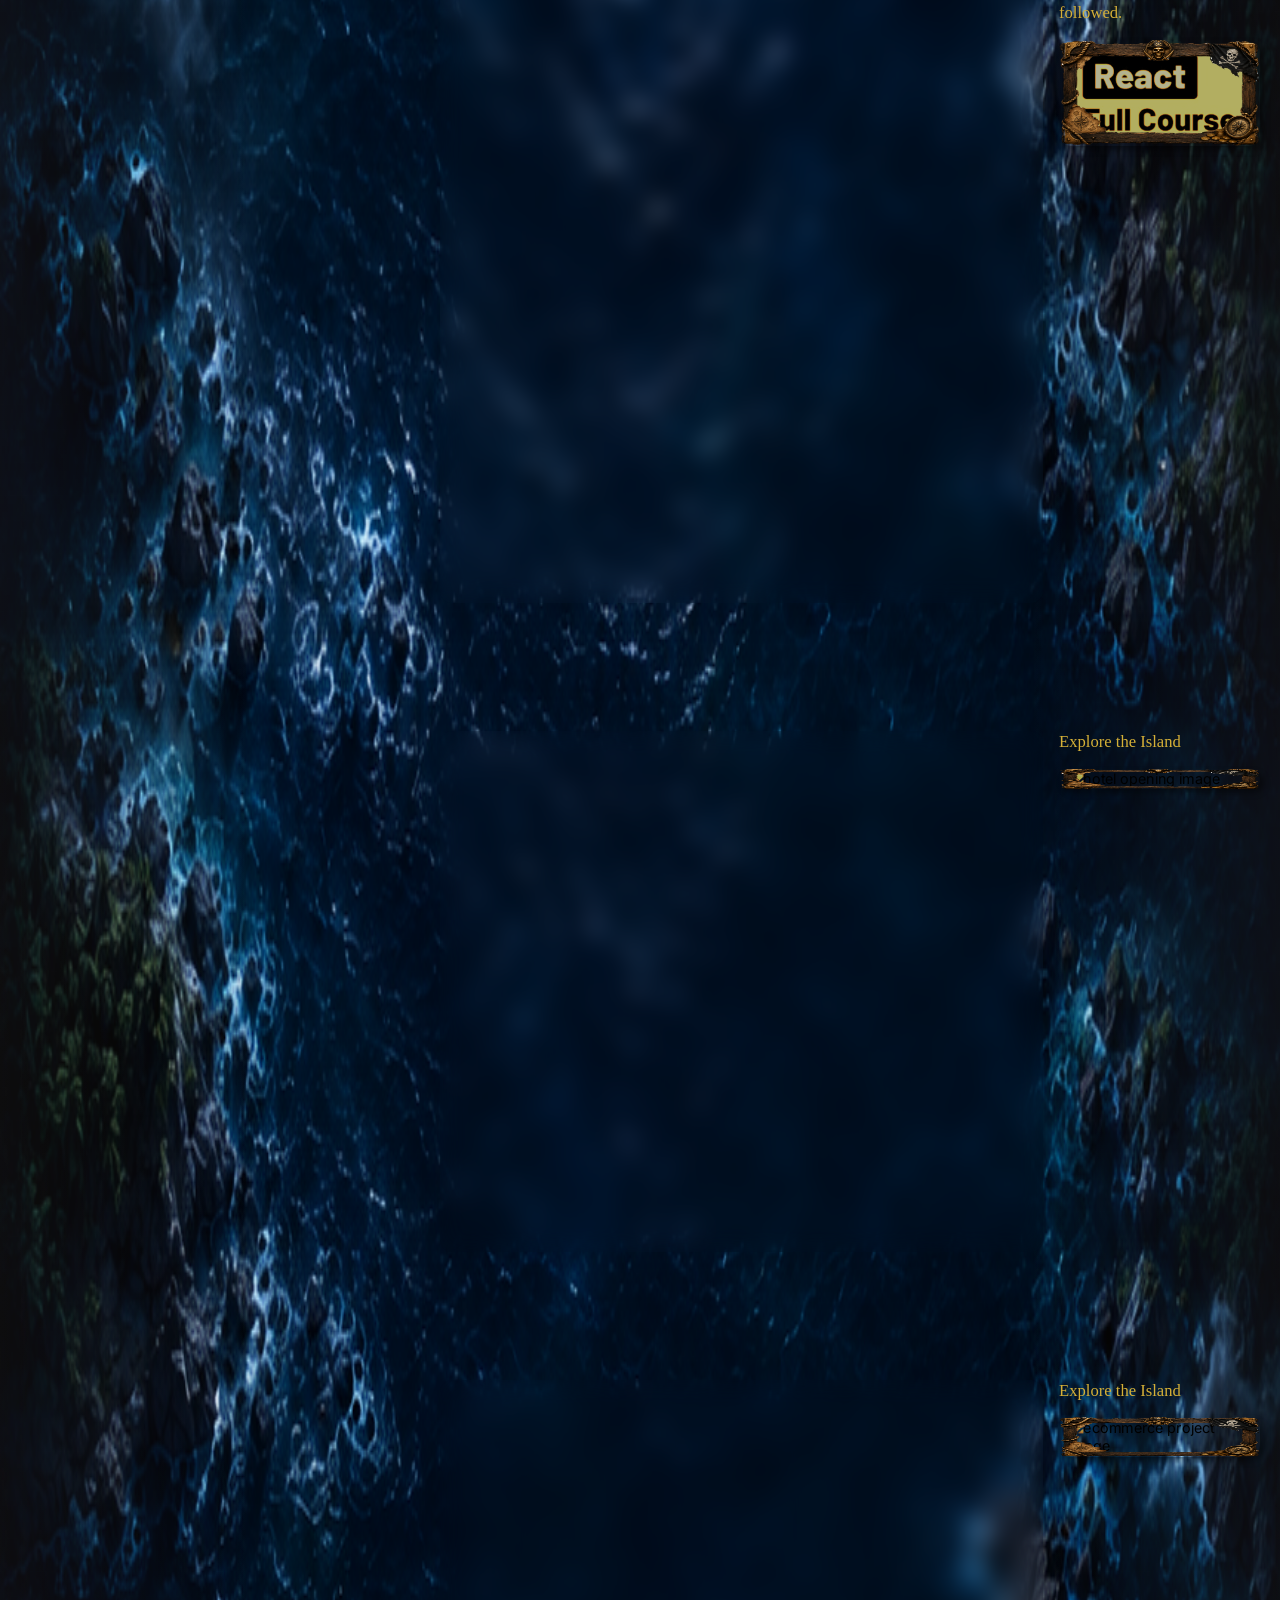
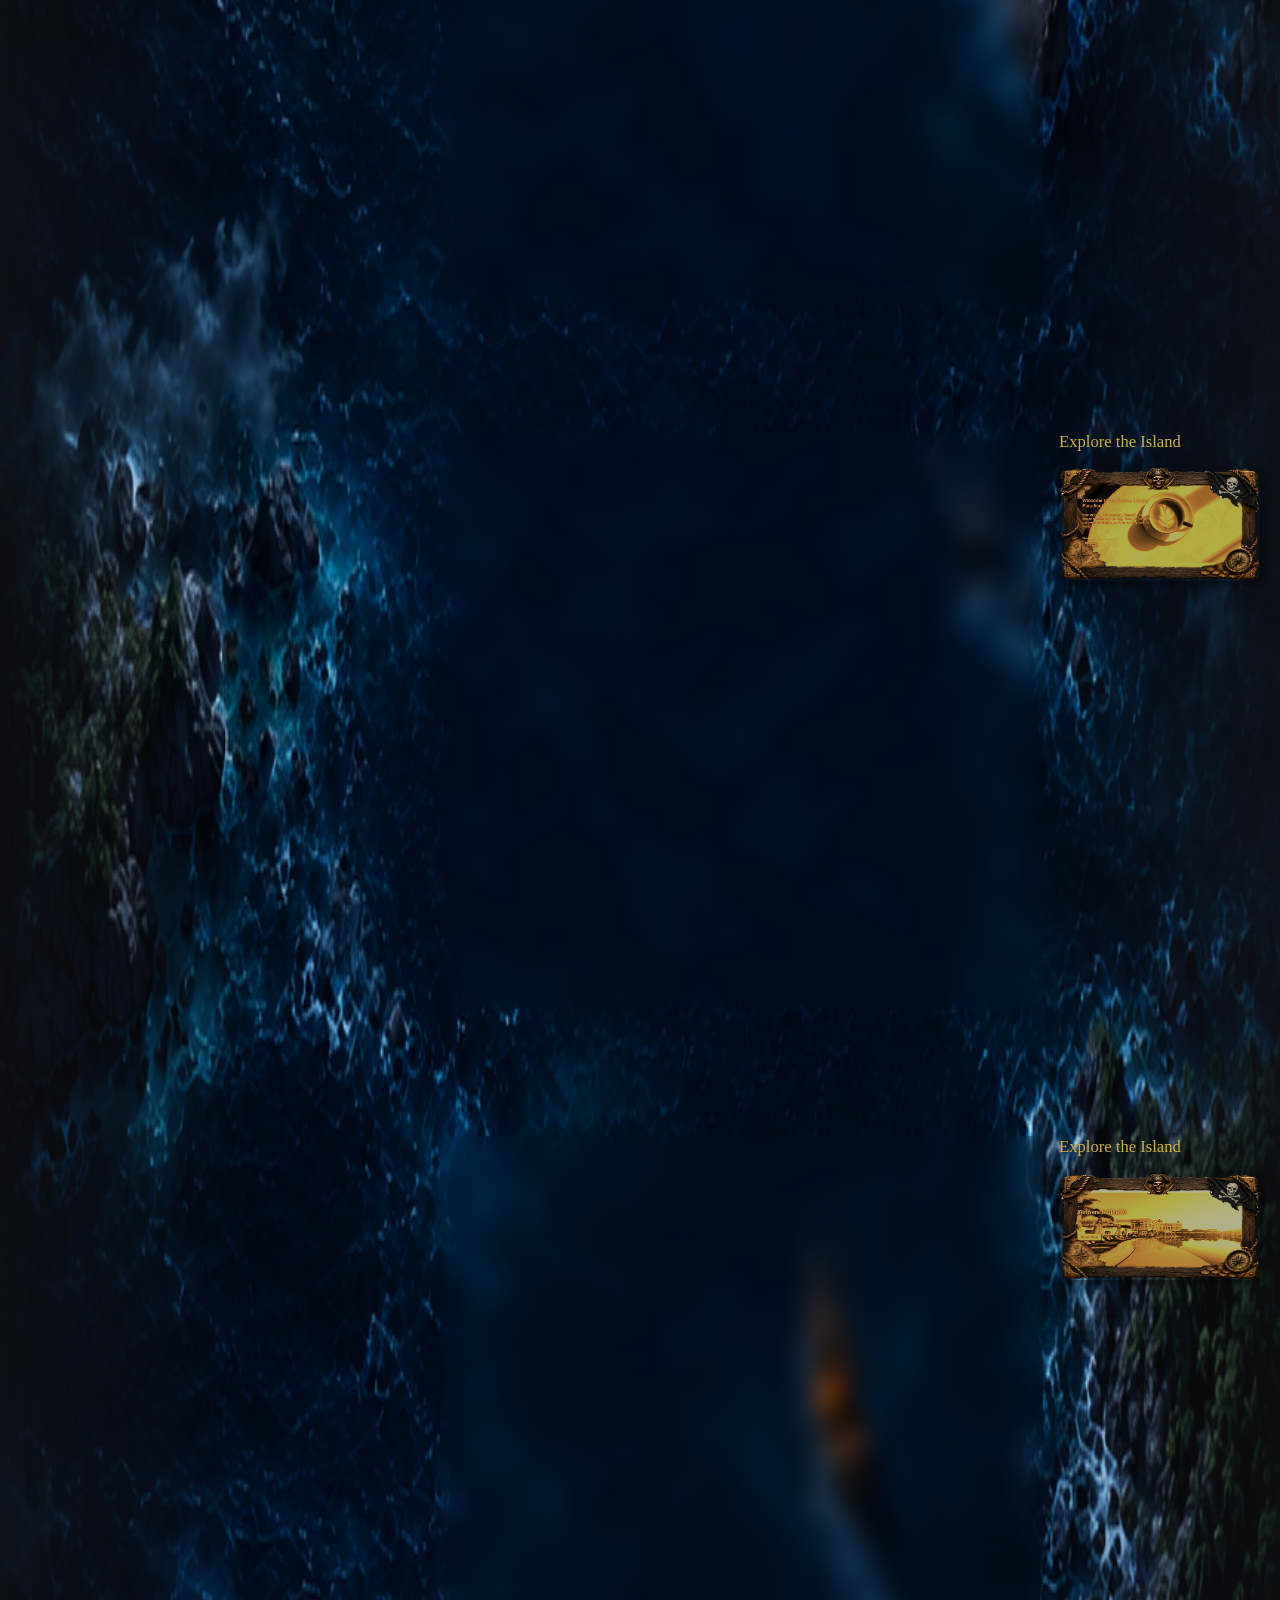
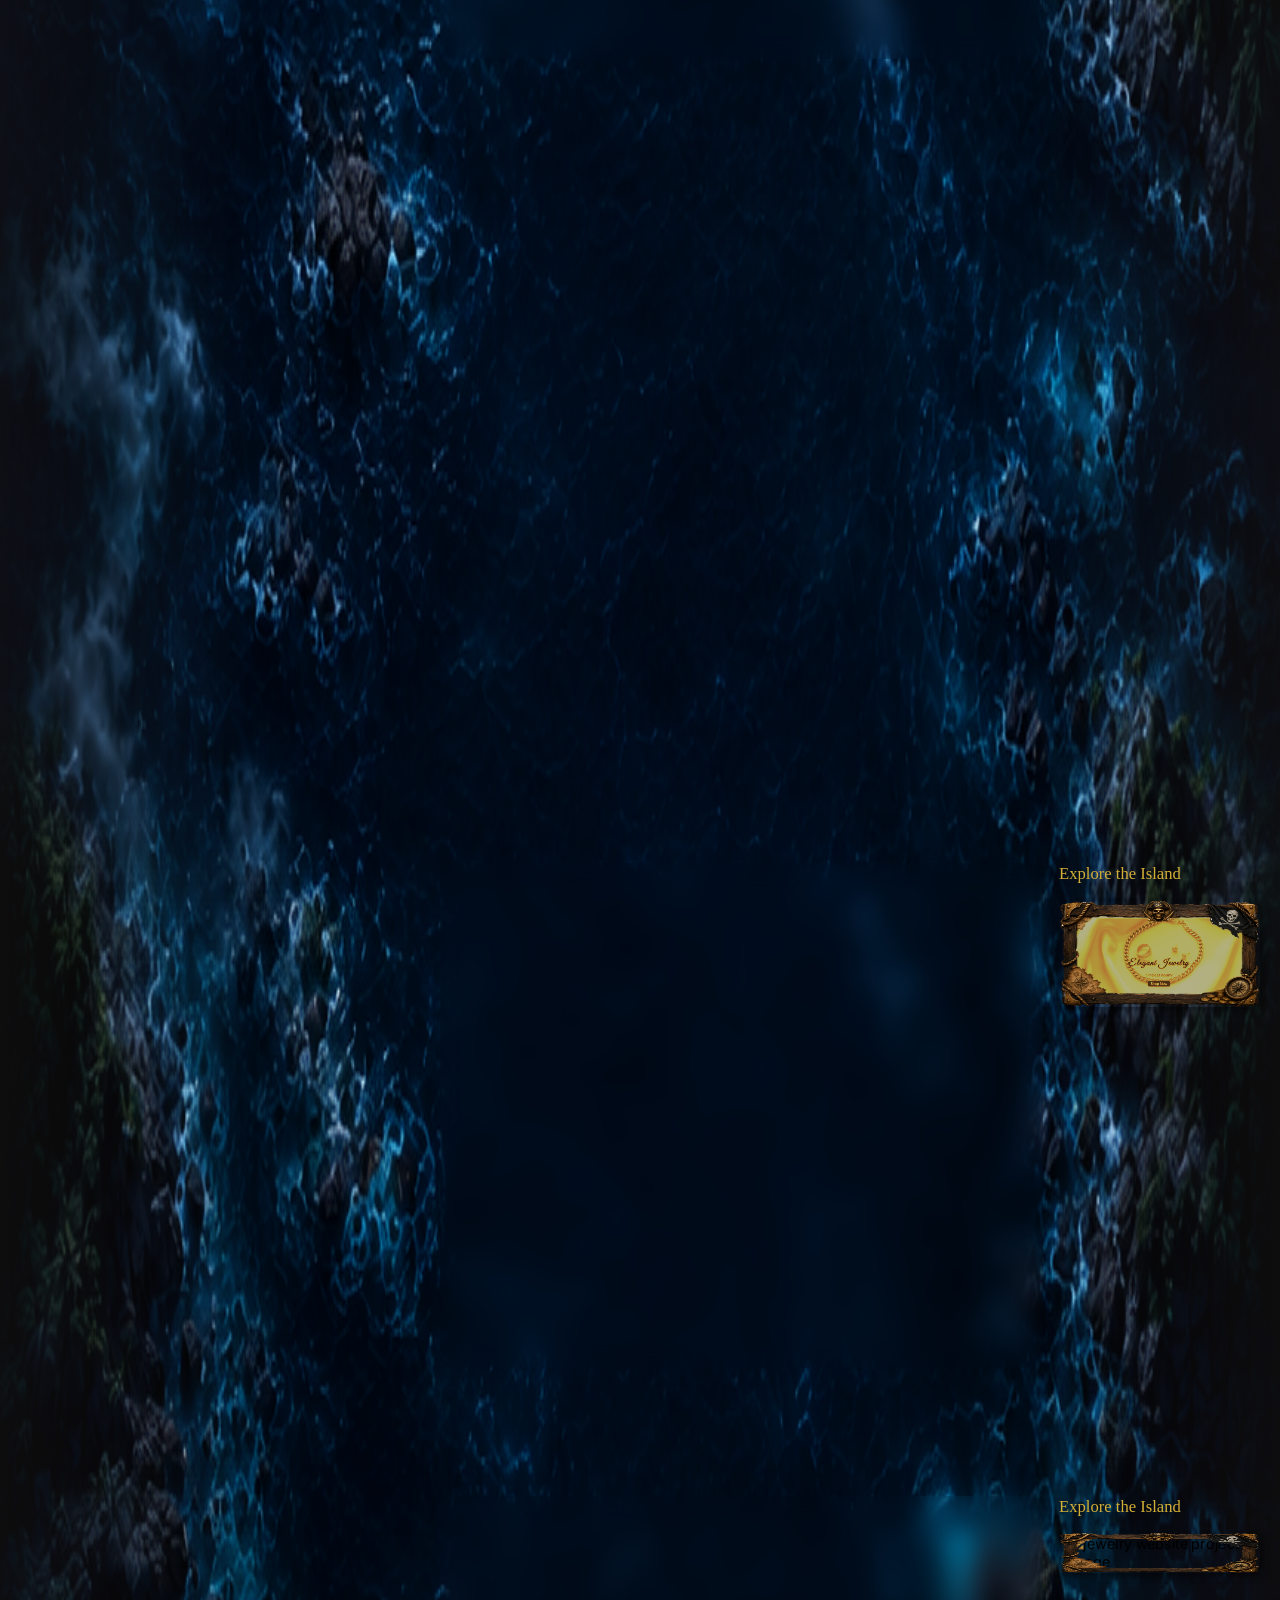
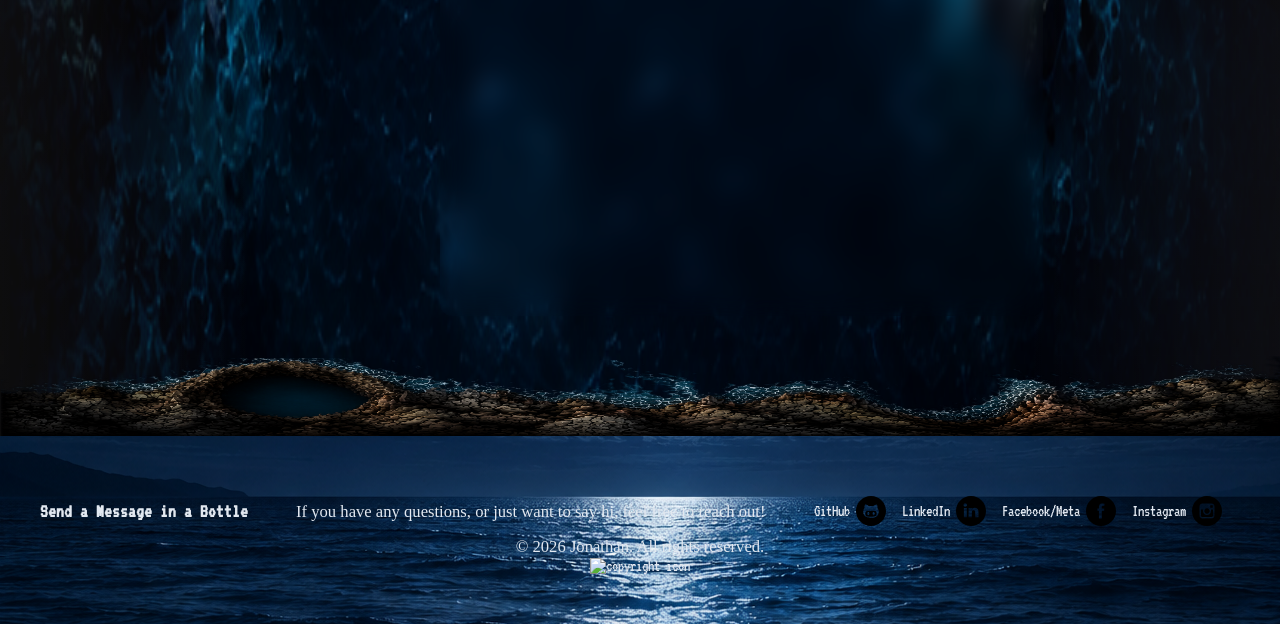
==== commit 115a59b2: "redesigned the index html" ====
--- a/index.html
+++ b/index.html
@@ -12,6 +12,7 @@
     <link rel="stylesheet" href="./components/footer/foot.css" />
     <link rel="stylesheet" href="./components/voyage/voyageFirstSection.css" />
     <link rel="stylesheet" href="./components/voyage/voyageSecondSection.css" />
+    <link rel="stylesheet" href="./components/voyage/backToTop.css" />
     <title>My Portfolio</title>
   </head>
   <body data-page="voyage">
--- a/style/style.css
+++ b/style/style.css
@@ -2,12 +2,31 @@
 body[data-page="voyage"] {
     background-image: unset;
 }
+body[data-page="voyage"]>.footer-section  {
+    background-image: url("../../images/index/footer/moonlight.png");
+    background-repeat: no-repeat;
+    background-size: 120% auto;
+    background-position: center;
+    position: relative;
+}
 body[data-page="profile"] {
-     background-image: url("/images/cv/background.png");
+    background-image:
+        linear-gradient(rgba(0,0,0,.4), rgba(0,0,0,.4)),
+        url("../images/cv/background.png");
+    background-blend-mode:multiply;
+   
+    background-repeat: no-repeat;
+    background-size: 100% 100%;
+}
+body[data-page="profile"]>.footer-section  {
+    background-color: rgba(27, 73, 101, 0.5);
 }
 body[data-page="contact"] {
-    background-image: url("/images/contact/contact.png");
+    background-image: url("../images/contact/contact.png");
     margin-top: 100px;
+}
+body[data-page="contact"]>.footer-section {
+    background-color: rgba(27, 73, 101, 0.5);
 }
 body {
     font-family: 'Inter', sans-serif;
@@ -22,17 +41,17 @@
 }
 @media only screen and (max-width: 640px) {
     body[data-page="profile"] {
-        background-image: url("/images/cv/mobileBackground.png");
+        background-image: url("../images/cv/mobileBackground.png");
     }
     body[data-page="contact"] {
-        background-image: url("/images/cv/mobileBackground.png");;
+        background-image: url("../images/cv/mobileBackground.png");;
     }
     body {
-        background-image: url("/images/cv/mobileBackground.png");
+        background-image: url("../images/cv/mobileBackground.png");
     }
 }
 h1, h2, h3, h4 {
-    font-family: 'Montserrat', sans-serif;
+    font-family: "Pirata One", cursive;
     margin: 0;
 }
 h1 {
@@ -55,7 +74,10 @@
   left: 0;
   width: 100%;
   height: 100%;
-  color: #dbeafe;
+  color: #B87333;
+  text-shadow:
+        1px 1px 0 #3a2414,
+        0 0 5px rgba(255,215,0,.3);
   animation-duration: 1.5s;
   animation-timing-function: cubic-bezier(0.19, 1, 0.22, 1); 
   animation-fill-mode: forwards;
@@ -107,4 +129,5 @@
     font-size: clamp(0.8rem, 1.3vw, 1.5rem);
     font-weight: 500;
     line-height: 1.3;
+    font-family: 'Merriweather', serif;
 }
--- a/components/navigation/nav.css
+++ b/components/navigation/nav.css
@@ -1,10 +1,14 @@
+:root{
+    --nav-height: 85px;
+}
 .navbar {
     width: 100%; 
+    height: var(--nav-height);
     display: flex;
     align-items: center;
-    background-color: rgba(0, 0, 0, 0.85);
+    background-color: rgba(0, 0, 0, 0.55);
     margin: 0;
-    padding: 20px 0;
+    padding: 0;
     position: fixed;
     top: 0;
     left: 0;
@@ -12,17 +16,72 @@
     z-index: 9;
     backdrop-filter: blur(10px);
     border-bottom: 1px solid rgba(212,175,55,.2);
+    box-shadow:
+        0 4px 20px rgba(0,0,0,.8),
+        0 0 30px rgba(255,140,0,.15);
 }
 .navbar.hide {
     transform: translateY(-100%);
 }
+.navbar::after {
+    content: "";
+    position: absolute;
+    left: 0;
+    bottom: -8px;
+    width: 100%;
+    height: 15px;
+    background-image: url("../../images/nav/border.png");
+    background-size: contain;
+    pointer-events: none;
+    z-index: 2;
+}
+.navbar::before {
+    content: "";
+    position: absolute;
+    right: -23px;
+    top: 99%;
+    width: clamp(7rem, 12vw, 30rem);
+    height: clamp(7rem, 12vw, 30rem);
+    background-image:
+    radial-gradient(
+        rgba(255,180,50,.25),
+        transparent 70%
+    ),
+     url("../../images/nav/lamp.png");
+    background-size: contain;
+    background-repeat: no-repeat;
+    z-index: 1;
+    animation: swing 15s linear infinite;
+}
+@keyframes swing{
+    0%,100%{
+        transform:rotate(-1deg);
+    }
+    50%{
+        transform:rotate(1deg);
+    }
+}
+.logo {
+    width: clamp(40px, 4vw, 80px);
+    margin: 0 0 0 2rem;
+    filter:
+        sepia(100%)
+        saturate(300%)
+        hue-rotate(350deg)
+        brightness(1.05);
+}
 .my-name {
-    margin: 0 0 0 5rem;
+    margin: 0 0 0 1rem;
     padding: 0;
     color: white;
     font-size: clamp(1.1rem, 2vw, 1.5rem);
     font-family: "Pirata One", cursive;
     letter-spacing: 3px;
+    color: #d4af37;
+    text-shadow:
+        2px 2px 0 #3a2414,
+        0 0 15px rgba(212,175,55,.5),
+        0 0 30px rgba(212,175,55,.2);
 }
 .nav-links-wrapper {
     display: flex;
@@ -33,12 +92,33 @@
     color: white;
     font-size: clamp(1rem, 1.5vw, 1.5rem);
     position: relative;
+    display: flex;
+    align-items: center;
+    gap: 3px;
+}
+.nav-links> a> img {
+    width: 25px;
+    height: 25px;
+    margin: 0;
+    padding: 0;
+    filter:
+        sepia(100%)
+        saturate(300%)
+        hue-rotate(350deg)
+        brightness(1.05);
 }
 .nav-links> a:hover {
     color: #d4af37;
     text-shadow: 0 0 8px rgba(212,175,55,.5);
 }
-.nav-links > a::after {
+.nav-links> a:hover> img {
+     filter:
+        sepia(100%)
+        saturate(350%)
+        brightness(1.2)
+        drop-shadow(0 0 8px rgba(255,215,0,.6));
+}
+.nav-links> a::after {
     content: "";
     position: absolute;
     left: 0;
--- a/components/footer/foot.css
+++ b/components/footer/foot.css
@@ -1,21 +1,21 @@
 
 .footer-section {
-    padding: 50px 0;
+    padding: 50px 0 50px 0;
     width: 100%;
     display: flex;
     flex-direction: column;
-    background-color: rgba(27, 73, 101, 0.5);
     color: #e2e8f0;
     font-family: "VT323", monospace;
     overflow-x: hidden;
     position: relative;
     z-index: 9;
+
 }
 .footer-content {
     padding: 10px 0;
     display: flex;
     width: max-content;
-    animation: marquee 20s linear infinite;
+    animation: marquee 30s linear infinite;
     overflow-x: hidden;
 }
 .marquee-container {
@@ -40,7 +40,7 @@
     color: #e2e8f0;
     gap: 6px;
 }
-.marquee-container> div> a > img {
+.marquee-container> div> a> img {
     width: 30px;
 }
 .footer-content:hover {
--- a/components/voyage/voyageFirstSection.css
+++ b/components/voyage/voyageFirstSection.css
@@ -16,14 +16,15 @@
     inset: 0;
     background-image:
         linear-gradient(
-            rgba(0,0,0,0.35),
-            rgba(0,0,0,0.35)
+            rgba(0,0,0,0.55),
+            rgba(0,0,0,0.55)
         ),
-        url("/images/index/firstSection.jpg");
+        url("../../images/index/map.png");
     background-size: cover;
     background-position: center;
     background-repeat: no-repeat;
     z-index: -2;
+    
 }
 .about-section::after {
     content: "";
@@ -31,104 +32,120 @@
     inset: 0;
     background:
         radial-gradient(
-            circle at center,
+            circle at right,
             transparent 20%,
             rgba(0,0,0,0.15) 45%,
-            rgba(0,0,0,0.7) 100%
+            rgba(0,0,0,0.8) 100%
         );
     z-index: -1;
-}/*
-@keyframes waveMotion {
-    0% {
-        transform: scale(1.03) translateX(0px) translateY(0px);
-    }
-
-    25% {
-        transform: scale(1.04) translateX(-8px) translateY(-4px);
-    }
-
-    50% {
-        transform: scale(1.05) translateX(0px) translateY(6px);
-    }
-
-    75% {
-        transform: scale(1.04) translateX(8px) translateY(-3px);
-    }
-
-    100% {
-        transform: scale(1.03) translateX(0px) translateY(0px);
-    }
 }
-.about-section::before {
-    animation: waveMotion 18s ease-in-out infinite;
-}*/
 .about-section> p {
     max-width: 60%;
     text-align: center;
     line-height: 1.7;
-    text-shadow: 0 2px 10px rgba(0,0,0,0.5);
     font-weight: 400;
-    color:  #dbeafe;
+    color:#f4eccf;
+    text-shadow:
+        1px 1px 0 #3a2414,
+        0 0 5px rgba(255,215,0,.3);
+    font-family: 'Merriweather', serif;
 }
 #multiline-typewriter span {
-  display: inline; /* Keeps the text wrapping completely natural */
-  opacity: 0;
-  position: relative;
+    display: inline;
+    opacity: 0;
+    position: relative;
 }
-/* The typing reveal animation */
 #multiline-typewriter span.revealed {
-  opacity: 1;
+    opacity: 1;
 }
 @keyframes blink {
-  50% { opacity: 0; }
+    50% { opacity: 0; }
 }
 .contact-btn {
     margin-top: 3rem;
-    font-size: clamp(1.2rem, 1.5vw, 1.5rem);
+    font-size: clamp(1.3rem, 2vw, 2rem);
     font-weight: 600;
-    padding: 10px 20px;
-    color: #dbeafe;
-    border: 1px aliceblue solid;
-    box-shadow: 0px 3px 8px rgba(0,0,0, 0.3);
+    padding:  30px 50px;
     position: relative;
-    z-index: 1;
     border-radius: 12px;
     overflow: hidden;
-    backdrop-filter: blur(6px);
-    border: 1px solid rgba(255,255,255,0.4);
-}
-.contact-btn:after {
-    content: "";
-    width: 0;
-    height: 100%;
-    position: absolute;
-    left: 0;
-    top: 0;
-    width: 0;
-    background-color: aliceblue;
-    transition: width 0.3s ease;
-    z-index: -1;
-}
-.contact-btn:hover::after {
-    width: 100%;
-    
+    background-image: url("../../images/contact/woodButton.png");
+    background-repeat: no-repeat;
+    background-size: 100% 100%;
+    font-family: "Pirata One", serif;
+    display: flex;
+    justify-content: center;
+    align-items: center;
+    color: #FFD700;
+    text-shadow:
+        1px 1px 0 #3a2414,
+        0 0 5px rgba(255,215,0,.3);
+    animation: seaFloat 4s ease-in-out infinite;
+    transform-origin: center center;
+    filter: brightness(0.9);
+    z-index: 2;
 }
 .contact-btn:hover {
     transform: translateY(-2px);
-    transition: transform 0.3s ease;
-    background: rgba(255,255,255,0.15);
-    box-shadow: 0 10px 30px rgba(0,0,0,0.25);
-    color: #000000;
+    animation-play-state: paused;
+    filter: brightness(1);
+   
 }
+@keyframes seaFloat{
+    0%,100%{
+        transform:
+            translateY(0)
+            rotate(-1deg);
+    }
 
-@keyframes float {
-    0%,100% {
-        transform: translateY(0px);
+    25%{
+        transform:
+            translateY(-3px)
+            rotate(0.5deg);
     }
-    50% {
-        transform: translateY(-6px);
+
+    50%{
+        transform:
+            translateY(-1px)
+            rotate(1deg);
+    }
+
+    75%{
+        transform:
+            translateY(2px)
+            rotate(-0.5deg);
     }
 }
-.paper {
-    animation: float 6s ease-in-out infinite;
+.map {
+    position: absolute;
+    width: 100%;
+    height: 600px;
+    bottom: -150px;
+}
+.route-svg {
+    position: absolute;
+    inset: 0;
+    width: 100%;
+    height: 100%;
+    filter:
+        blur(1px)
+        linear-gradient(
+            rgba(0,0,0,0.55),
+            rgba(0,0,0,0.55)
+        );
+}
+.route-svg> path {
+    fill: none;
+    stroke: rgba(45, 20, 10, 0.95);
+    stroke-width: 2;
+    stroke-dasharray: 5 8;
+    stroke-linecap: round;
+}
+.treasure-x {
+    stroke: #4a2f1a;
+    stroke-width: 4;
+    stroke-linecap: round;
+    filter:
+        blur(0.3px)
+        drop-shadow(0 0 2px rgba(0,0,0,.3));
 }
--- a/components/voyage/voyageSecondSection.css
+++ b/components/voyage/voyageSecondSection.css
@@ -1,6 +1,4 @@
 
-
-/*Timeline part*/
 .timeline-section {
     position: relative;
     background:
@@ -10,6 +8,18 @@
         #dceef5 100%
     );
     padding-bottom: 80px;
+    background-image:
+    linear-gradient(
+        to right,
+        rgba(255,255,255,.05),
+        transparent 20%,
+        transparent 80%,
+        rgba(255,255,255,.05)
+    ),
+    url("../../images/index/moonlitOcean.png");
+    background-position: center;
+    background-repeat: no-repeat;
+    background-size: 100% 100%;
 }
 *{
     box-sizing: border-box;
@@ -23,27 +33,26 @@
 }
 .timeline-upper-sub-inner-content {
     margin: 0;
-    width: fit-content;
+    width: 85%;
     display: flex;
     flex-direction: column;
     justify-self: center;
     letter-spacing: -0.02em;
     gap: 1rem;
-    background: rgba(0,0,0,0.18);
-    backdrop-filter: blur(2px);
+    background: rgba(0,0,0,0.45);
+    backdrop-filter: blur(1.5px);
     padding: 3rem;
     border-radius: 24px;
     border: 1px solid rgba(255,255,255,0.08);
 }
 #my-journey {
     margin-bottom: 1rem;
-    color: #dbeafe;
-    font-size: clamp(3rem, 5vw, 5rem);
+    font-size: clamp(2.5rem, 4vw, 5rem);
     letter-spacing: 2px;
-
+    color: #df9e51;
     text-shadow:
-        0 0 20px rgba(255,255,255,0.15),
-        0 4px 20px rgba(0,0,0,0.45); 
+        1px 1px 0 #3a2414,
+        0 0 5px rgba(255,215,0,.3);
 }
 .fly-text span {
     display: inline-block;
@@ -51,7 +60,6 @@
     opacity: 0;
     transition: transform 0.6s ease-out, opacity 0.6s ease-out;
 }
-/* When the observer adds the active class, they all fly home */
 .fly-text.active span {
     transform: translate(0, 0) rotate(0deg);
     opacity: 1;
@@ -59,20 +67,24 @@
 .timeline-upper-sub-inner-content> p {
     color: #dbeafe;
     line-height: 1.5;
+    color:#f4eccf;
+    text-shadow:
+        1px 1px 0 #3a2414,
+        0 0 5px rgba(255,215,0,.3);
 }
 .timeline-upper-container {
     z-index: 2;
     position: relative;
-    background-color: white;
+    background-color: rgb(0, 0, 0);
     padding: 80px 0;
     background-image: linear-gradient(
-    rgba(8,15,30,0.45),
+    rgba(8,15,30,0.35),
     rgba(8,15,30,0.55)
     ),
-    url("/images/index/journey.JPG");
-    background-repeat: no-repeat;
-    background-size: cover;
+    url("../../images/index/worldMap.png");
+    background-repeat: no-repeat;
     background-position: center;
+    background-size: 100% 100%;
 }
 .timeline-upper-container::before {
     content: "";
@@ -94,11 +106,9 @@
 .padding-vertical {
     padding-top: 20px;
     padding-bottom: 20px;
-
     display: flex;
     justify-content: center;
     align-items: center;
-
     margin-left: 300px;
 }
 .timeline-upper-sub-inner-content {
@@ -107,21 +117,32 @@
     margin-left: auto;
     margin-right: auto;
 }
+.timeline-lower-container {
+    background-position: center;
+    background-repeat: no-repeat;
+    background-size: 100% 100%;
+}
 .padding-top,
 .padding-bottom {
     width: 100%;
     height: 80px;
-    background-color:  #f8fafc;
-    z-index: 10;
-    position: absolute;
-}
-.padding-top> img,
-.padding-bottom> img {
-    width: 50px;
-    margin-left: 355px;
-}
-.padding-top> img {
-    margin-top: 30px;
+    background-color:  transparent;
+    z-index: 5;
+    position: absolute;
+}
+.padding-top{
+    background-image: url("../../images/index/timeline/cave.png");
+    background-size: 110% 100%;
+    background-position: left;
+    background-repeat: no-repeat;
+    
+}
+.padding-bottom{
+    background-image: url("../../images/index/timeline/cave2.png");
+    background-size: 100% 100%;
+    background-position: center;
+    background-repeat: no-repeat;
+
 }
 .timeline-component {
     display: flex;
@@ -163,20 +184,52 @@
     display: flex;
 }
 .timeline-date{
-    background: linear-gradient(
-    135deg,
-    #0096c7,
-    #48cae4
-    );
-    color:white;
     position: sticky;
     top: 50vh;
-    backdrop-filter: blur(12px);
-    border-radius: 12px;
     padding: 1rem;
-    box-shadow: 0 10px 30px rgba(0,0,0,0.08);
-    border: 1px solid rgba(255,255,255,0.3);
     margin-left: 20px;
+    text-transform: uppercase;
+    letter-spacing: 2px;
+    background-image: linear-gradient(
+        rgba(0,0,0,0.3),
+        rgba(0,0,0,0.3)
+    ),
+    url("../../images/index/timeline/burntWood.png");
+    background-position: center;
+    background-repeat: no-repeat;
+    background-size: 100% 100%;
+    color: #6e4725;
+    text-shadow:
+        0 0 2px #000,
+        0 0 4px #000,
+        0 0 8px rgba(0,0,0,.6);
+
+    transform: rotate(3deg);
+    filter: drop-shadow(4px 8px 8px rgba(0,0,0,.6));
+    
+}
+.timeline-date::after {
+    content: "";
+    position: absolute;
+    left: 85%;
+    top: 98%;
+    width: clamp(40px, 5vw, 80px);
+    height: clamp(40px, 5vw, 80px);
+    background-image: url("../../images/index/timeline/anchorRope.png");
+    background-position: center;
+    background-repeat: no-repeat;
+    background-size: contain;
+    transform-origin: top center;
+    animation: swing 3s ease-in-out infinite;
+}
+@keyframes swing{
+    0%   { transform: rotate(-4deg); }
+    50%  { transform: rotate(4deg); }
+    100% { transform: rotate(-4deg); }
+}
+.timeline-date::before {
+    content: "";
+    position: absolute;
 }
 .timeline-date> p{
     font-size: clamp(18px, 1.2vw, 50px);
@@ -205,63 +258,162 @@
     display: flex;
     flex-direction: column;
     gap: 1rem;
-    
     backdrop-filter: blur(12px);
     border-radius: 12px;
     padding: 2.5rem;
-    box-shadow: 0 10px 30px rgba(0,0,0,0.08);
-    border: 1px solid rgba(255,255,255,0.3);
-    background:
-linear-gradient(
-    180deg,
-    rgba(255,255,255,.95),
-    rgba(248,250,252,.95)
-);
-background: rgba(255, 255, 255, 0.15); 
-  
-  /* 2. The blur effect (The magic ingredient) */
-  -webkit-backdrop-filter: blur(10px); /* For Safari support */
-  backdrop-filter: blur(10px);
-  
-  /* 5. A soft shadow to lift it off the background */
-  box-shadow: 0 4px 30px rgba(0, 0, 0, 0.1);
+    background-image: linear-gradient(
+            rgba(0,0,0,0.65),
+            rgba(0,0,0,0.65)
+    ),
+    url("../../images/index/timeline/noticeBoard.png");
+    background-position: center;
+    background-repeat: no-repeat;
+    background-size: 100% 100%;
+    box-shadow:
+    0 10px 30px rgba(0,0,0,.5),
+    inset 0 0 20px rgba(0,0,0,.3);
 }
 .timeline-text> h3 {
     font-size: clamp(1.2rem, 2vw, 1.8rem);
     margin: 0 0 10px 0;
-}
-.timeline-text> p {
-    font-size: clamp(0.8rem, 1vw, 1.3rem);
+    color: #d4af37;
+    border-bottom: 2px solid rgba(212,175,55,.3);
+    display: flex;
+    align-items: center;
+    gap: 3px;
+}
+.timeline-text> h3> img {
+    width: 30%;
+    filter:
+        sepia(100%)
+        saturate(300%)
+        hue-rotate(350deg)
+        brightness(1.05);
+}
+.timeline-text> div {
+    display: flex;
+    align-items: flex-start;
+    gap: 5px;
+}
+.timeline-text> div> p {
+    font-size: clamp(0.8rem, 1.1vw, 1.3rem);
     font-weight: 400;
-}
-.timeline-text> p:nth-child(2) {
-    margin-bottom: 1rem;
+    color:#f4eccf;
+    font-family: 'Merriweather', serif;  
+}
+.timeline-text> div> img {
+    width: 30%;
+    filter:
+        sepia(100%)
+        saturate(300%)
+        hue-rotate(350deg)
+        brightness(1.05);
+}
+.timeline-text> div:nth-child(2) {
     display: flex;
     align-items: center;
     flex-wrap: wrap;
     gap: 5px;
 }
+.timeline-text> div:nth-child(2)> span {
+    background: linear-gradient(
+    #f7d46d,
+    #b8860b
+    );
+    border-radius: 4px;
+    padding: 0 3px;
+    font-size: clamp(0.7rem, 1vw, 1.2rem);
+}
 .html-tag{
     background:#fff7ed;
     color:#ea580c;
 }
-
 .css-tag{
     background:#eff6ff;
     color:#2563eb;
 }
-
 .js-tag{
     background:#fef9c3;
-    color:#ca8a04;
-}
-.timeline-text> p:nth-child(4) {
-    margin-top: 1rem;
+    color:#3a2414;
+}
+.react-tag {
+    background:#fef9c3;
+    color:#357100;
+}
+.aws-tag {
+    background:#fef9c3;
+    color:#ffffff;
+}
+.timeline-text> div {
+    position: relative;
+}
+.log-text {
+    overflow: hidden;
+    transition: max-height 0.6s cubic-bezier(0.22, 1, 0.36, 1);
+}
+.log-text.collapsed {
+    max-height: 4.5rem; 
+}
+.log-text.expanded {
+    max-height: 1000px;
+}
+.read-more-btn {
+    position: absolute;
+    right: 0;
+    bottom: -30px;
+    padding: 3px 10px;
+    font-size: clamp(0.8rem, 1vw, 1.3rem);
+    color: #d4af37;
+    font-family: "Pirata One", serif;
+    letter-spacing: 1px;
+    background:
+        linear-gradient(
+            to bottom,
+            #5b3a1e,
+            #3a2414
+        );
+    border: 2px solid #8b5a2b;
+    border-radius: 6px;
+    cursor: pointer;
+    text-shadow:
+        1px 1px 0 #3a2414,
+        0 0 5px rgba(212,175,55,.3);
+    box-shadow:
+        inset 0 1px 0 rgba(255,255,255,.1),
+        0 3px 6px rgba(0,0,0,.5);
+    transition: all .3s ease;
+    animation: blink 2s ease-in-out infinite;
+}
+@keyframes blink {
+    0%, 100% {
+        filter: brightness(1);
+        box-shadow: 0 0 2px rgba(212, 175, 55, 0.3);
+    }
+
+    50% {
+        filter: brightness(1.3);
+        box-shadow:
+            0 0 3px rgba(212, 175, 55, 0.6),
+            0 0 5px rgba(212, 175, 55, 0.4),
+            0 0 8px rgba(212, 175, 55, 0.2);
+    }
+}
+.read-more-btn.ON {
+    animation: unset;
+    filter: brightness(1.3);
+        box-shadow:
+            0 0 5px rgba(212, 175, 55, 0.6),
+            0 0 8px rgba(212, 175, 55, 0.4),
+            0 0 10px rgba(212, 175, 55, 0.2);
+}
+.timeline-text> div:nth-child(4) {
+    margin-top: 1.5rem;
 }
 .timeline-image-wrap {
     flex: 0.5;
     width: 100%;
     height: auto;
+    color: #d4af37;
 }
 .timeline-image-wrap> p {
     margin-bottom: 1rem;
@@ -272,78 +424,171 @@
     display: flex;
     justify-content: center;
     align-items: center;
+    position: relative;
+}
+.timeline-image-wrap > a::after {
+    content: "";
+    position: absolute;
+    inset: 0;
+    background-image: url("../../images/index/timeline/frameBorder.png");
+    background-size: 100% 100%;
+    background-repeat: no-repeat;
+    pointer-events: none;
+    z-index: 2;
 }
 .timeline-image-wrap> a> img {
     width: 100%;
     height: inherit;
-    border-radius: 12px;
+    position: absolute;
+    object-fit:cover;
+    transform:scale(0.9);
+    filter:
+        sepia(100%)
+        saturate(300%)
+        hue-rotate(350deg)
+        brightness(0.7);
 }
 .timeline-image-wrap> a> img{
     position: relative;
 }
 .timeline-image-wrap> a:hover {
-    transform: translateY(-2px);
-}
-.timeline-circle{
-    width:40px;
+    transform: scale(1.05);
+    filter: brightness(1.1);
+}
+.timeline-progress{
+    z-index: 1;
+    width: 60px;
+    height: 100vh;
+    position: absolute;
+    left: 379.5px;
+    display:flex;
+    justify-content:center;
+}
+.timeline-progress-bar{
+    position:fixed;
+    inset:0 auto 30vh;
+    box-shadow:
+        0 0 10px rgba(103,232,249,.5),
+        0 0 25px rgba(103,232,249,.3); 
+}
+.timeline-progress-bar::after {
+    content: "";
+    width:3px;
+    height:50vh;
+    position:fixed;
+    inset:0 auto 30vh;
+    box-shadow:
+        0 0 10px rgba(103,232,249,.5),
+        0 0 25px rgba(103,232,249,.3); 
+}
+.timeline-progress-bar.down::after {
+    margin-left: -15px;
+}
+.timeline-progress-bar.up::after {
+    margin-left: -10px;
+}
+.voyage-ship{
+    width: clamp(50px, 4vw, 60px);
     height:40px;
+    position:absolute;
+    left:55%;
+    transform:translateX(-70%);
     display:flex;
     justify-content:center;
     align-items:center;
-    position:sticky;
-    top:50vh;
-}
-.timeline-circle> img {
-    width: 100%;
-    position:static;
-    animation: sail 8s linear infinite;
-}
-.timeline-progress{
-    z-index: 1;
-    background-color: #414141;
-    width: 3px;
-    height: 100%;
-    position: fixed;
-    left: 379.5px;
-}
-.timeline-progress-bar{
-    z-index: 1;
-    background: blue;
-    background: -webkit-linear-gradient(
-        to bottom,
-        #164e63,
-        #0891b2,
-        #67e8f9
-    );
-    background: linear-gradient(
-        to bottom,
-        #164e63,
-        #0891b2,
-        #67e8f9
-    );
-    width: 3px;
-    height: 50vh;
-    position: fixed;
-    inset: 0 auto 30vh;
-}
-.timeline-progress-bar::before{
+    z-index: 2;
+    animation: rock 3s ease-in-out infinite;
+    --beam-rotation: 0deg;
+}
+.voyage-ship::after{
     content:"";
     position:absolute;
-    inset:0;
+    width:120px;
+    height:200px;
+    left:50%;
+    top:-180px;
+    transform:translateX(-50%);
     background:
-        repeating-radial-gradient(
-            circle,
-            rgba(103,232,249,.8) 0 5px,
-            transparent 5px 20px
+        linear-gradient(
+            to top,
+            rgba(255,215,0,.5),
+            rgba(180,220,255,.15) 40%,
+            transparent
         );
-    animation:laneFloat 4s linear infinite;
-}
-@keyframes laneFloat{
-    from{
-        background-position:0 0;
-    }
-    to{
-        background-position:0 40px;
+    clip-path: polygon(
+        45% 100%,
+        55% 100%,
+        100% 0,
+        0 0
+    );
+    filter: blur(8px);
+    pointer-events:none;
+    transform: translateX(-50%) rotate(var(--beam-rotation));
+    animation: moonlight-shimmer 4s ease-in-out infinite;
+}
+.voyage-ship.up::after{
+    top:-200px;
+    bottom:auto;
+     --beam-rotation: 0deg;
+}
+.voyage-ship.down::after{
+    top:auto;
+    bottom:-200px;
+    --beam-rotation: 180deg;
+}
+@keyframes moonlight-shimmer{
+    0%,100%{
+        opacity:.6;
+        transform:
+            translateX(-50%)
+            rotate(var(--beam-rotation))
+            scaleX(1);
+    }
+    50%{
+        opacity:.9;
+        transform:
+            translateX(-50%)
+            rotate(var(--beam-rotation))
+            scaleX(1.15);
+    }
+}
+.voyage-ship::before{
+    content:"";
+    position:absolute;
+    left:55%;
+    top:15px;
+    width:40px;
+    height:120px;
+    transform:translateX(-50%);
+    background:
+        linear-gradient(
+            to bottom,
+            rgba(255,255,255,.5),
+            rgba(255,255,255,.2),
+            transparent
+        );
+    filter:blur(6px);
+    pointer-events:none;
+}
+.voyage-ship.up::before{
+    bottom:-100px;
+    top:auto;
+}
+.voyage-ship.down::before{
+    bottom:auto;
+    top:-100px;
+    transform:translateX(-60%) rotate(180deg);
+}
+.boat {
+    width: 100%;
+    transition: transform 0.3s ease;  
+}
+@keyframes rock{
+    0%,100%{
+        transform:rotate(-1deg) translateX(-70%);
+    }
+    50%{
+        transform:rotate(1deg) translateX(-70%);
     }
 }
 .overlay-fade-top{
@@ -413,7 +658,13 @@
     .timeline-date{
         margin-bottom: 24px;
         font-size: 36px;
-         margin-left: 0;
+        margin-left: 0;
+        margin-bottom: 50px;
+    }
+    .timeline-date::after {
+        left: -20%;
+        width: 50%;
+        height: 50%;
     }
     .timeline-text{
         font-size: 20px;
@@ -447,89 +698,3 @@
 
 
 
-
-
-.wake::before,
-.wake::after{
-    content:"";
-    position:absolute;
-
-    bottom:0;
-    left:50%;
-
-    width:2px;
-    height:100px;
-
-    background:
-linear-gradient(
-    to top,
-    rgba(255, 145, 0, 0.4),
-    transparent
-);
-
-    transform-origin:bottom center;
-}
-
-.wake::before{
-    transform:rotate(-35deg);
-}
-
-.wake::after{
-    transform:rotate(35deg);
-}
-.wake{
-    position:absolute;
-    width:60px;
-    height:80px;
-
-    transform:translateX(-50%);
-
-    animation:fadeWake 6s forwards;
-}
-
-@keyframes fadeWake{
-    from{
-        opacity:.5;
-    }
-
-    to{
-        opacity:0;
-    }
-}
-
-
-
-
-
-.bubble{
-    position:absolute;
-
-    width:4px;
-    height:4px;
-
-    border-radius:50%;
-
-   background: rgba(103,232,249,.8);
-
-    pointer-events:none;
-
-    animation:bubbleFade 3s forwards;
-}
-
-@keyframes bubbleFade{
-
-    0%{
-        opacity:.7;
-        transform:translate(0,0) scale(1);
-    }
-
-    100%{
-        opacity:0;
-        transform:
-            translateY(-30px)
-            scale(3);
-    }
-}
-
-
-
--- a/components/voyage/backToTop.css
+++ b/components/voyage/backToTop.css
@@ -0,0 +1,62 @@
+.back-to-top {
+    position: fixed;
+    width: clamp(40px, 4vw, 60px);
+    height: clamp(40px, 4vw, 60px);
+    left: 50%;
+    bottom: 1%;
+    border: none;
+    border-radius: 50%;
+    background-color: rgba(212, 175, 55, 0.8);
+    color: #fff;
+    font-size: 24px;
+    cursor: pointer;
+    opacity: 0;
+    visibility: hidden;
+    transition:
+        opacity .3s ease,
+        transform .3s ease,
+        visibility .3s ease;
+    z-index: 1000;
+}
+.back-to-top::after {
+    content: "";
+    position: absolute;
+    left: 50%;
+    top: 50%;
+    transform: translate(-50%, -50%);
+    width: 100%;
+    height: 100%;
+    background-image: url("../../images/nav/anchorLink.png");
+    background-position: center;
+    background-repeat: no-repeat;
+    background-size: contain;
+}
+.back-to-top::before {
+    content: "Back To Port";
+    position: absolute;
+    width: 200%;
+    left: 50%;
+    transform: translateX(-50%);
+    bottom: 100%;
+    font-size: 0.7rem;
+    background: rgba(58, 36, 20, 0.95);
+    color: #d4af37;
+    padding: 4px 0;
+    border-radius: 8px;
+    opacity: 0;
+    visibility: hidden;
+    transition: 0.3s;
+}
+.back-to-top.show {
+    opacity: 1;
+    visibility: visible;
+    transform: translateY(0);
+    transition: opacity 0.4s ease-in-out;
+}
+.back-to-top:hover {
+    transform: translateY(-2px);
+}
+.back-to-top:hover::before {
+    opacity: 1;
+    visibility: visible;
+}
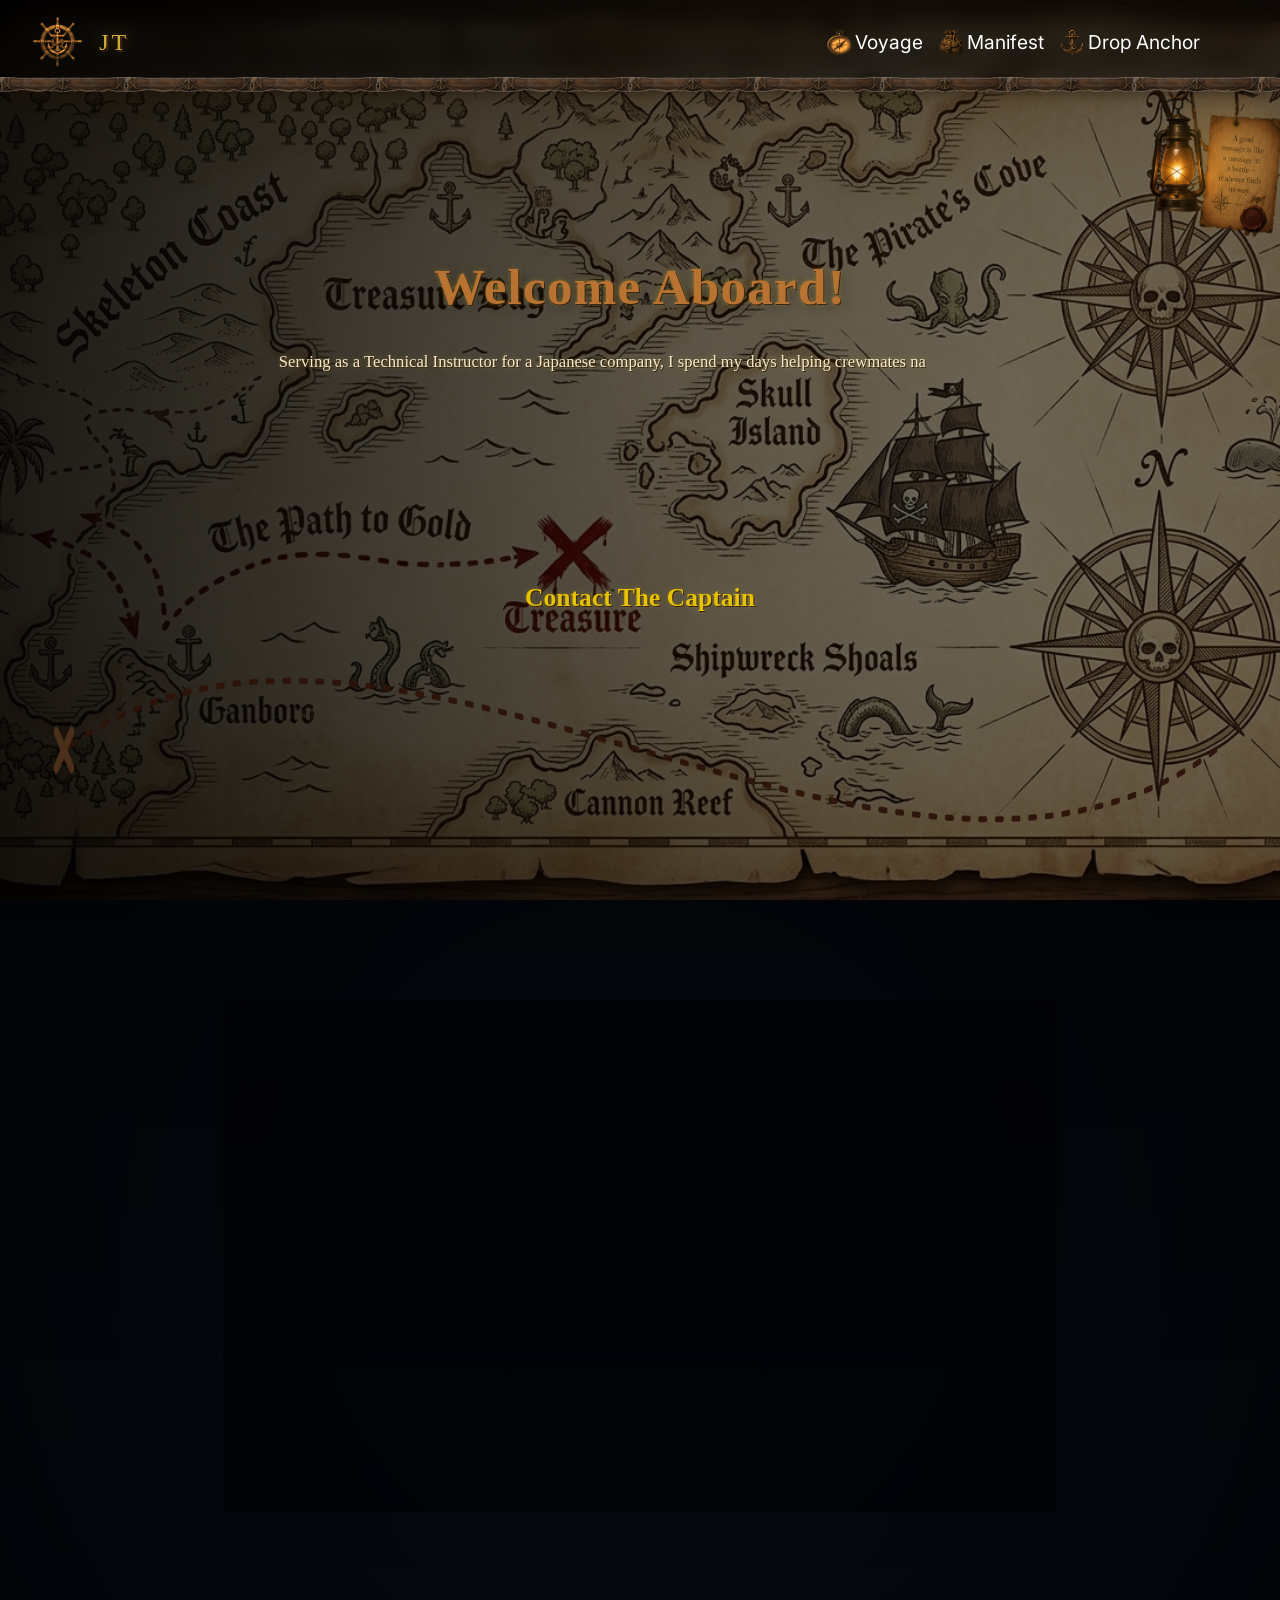
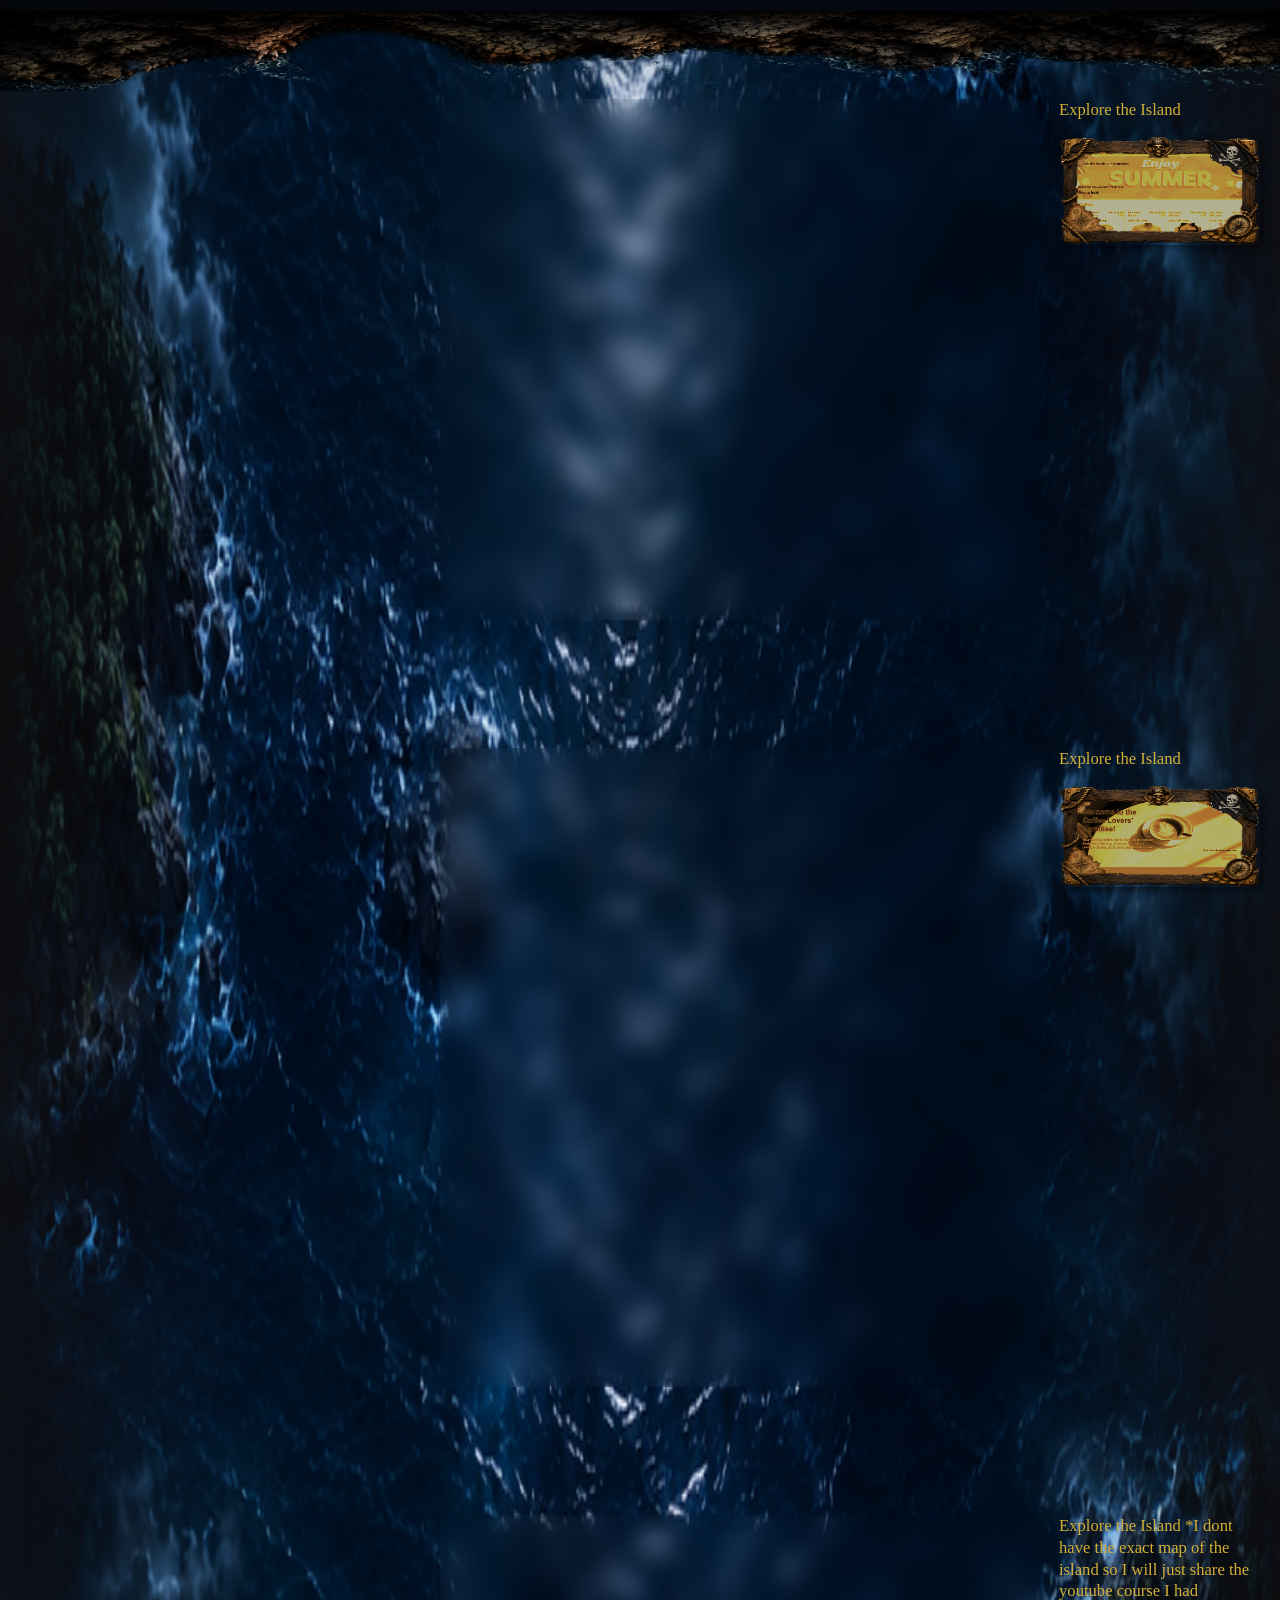
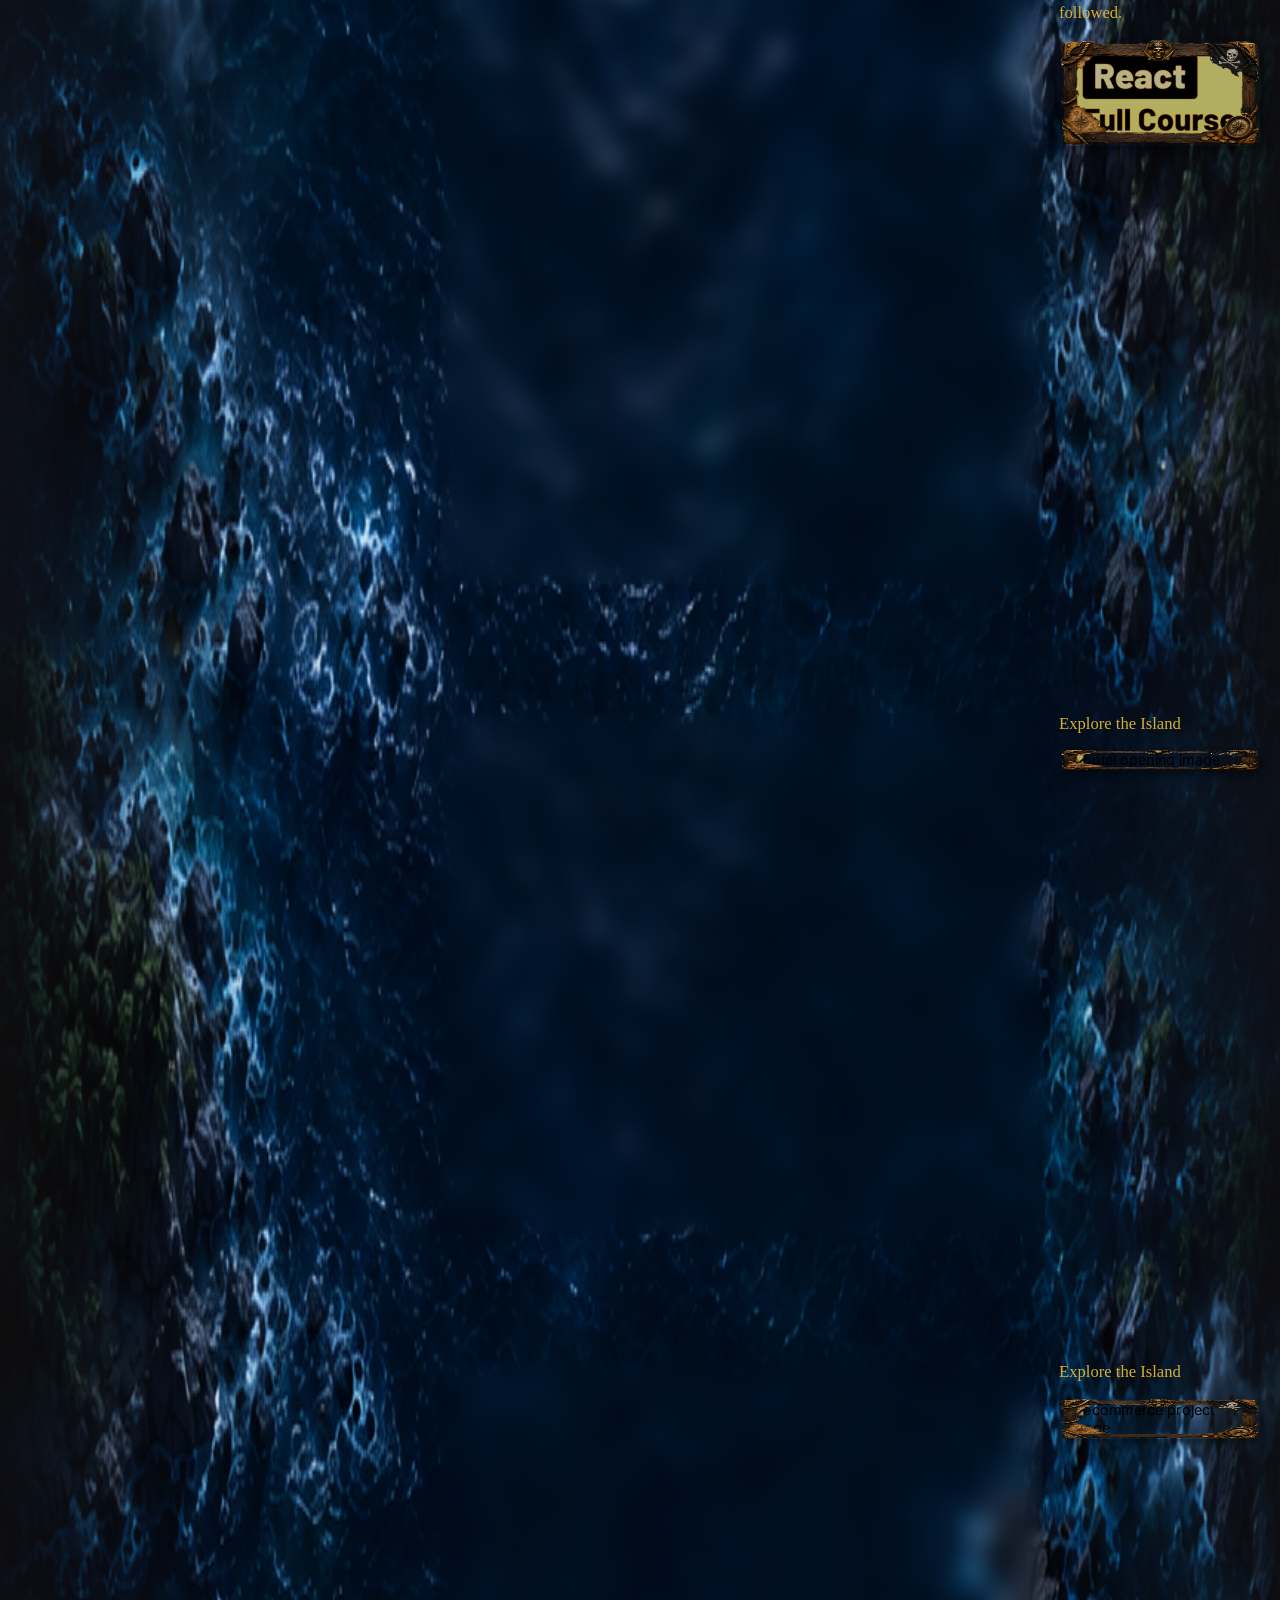
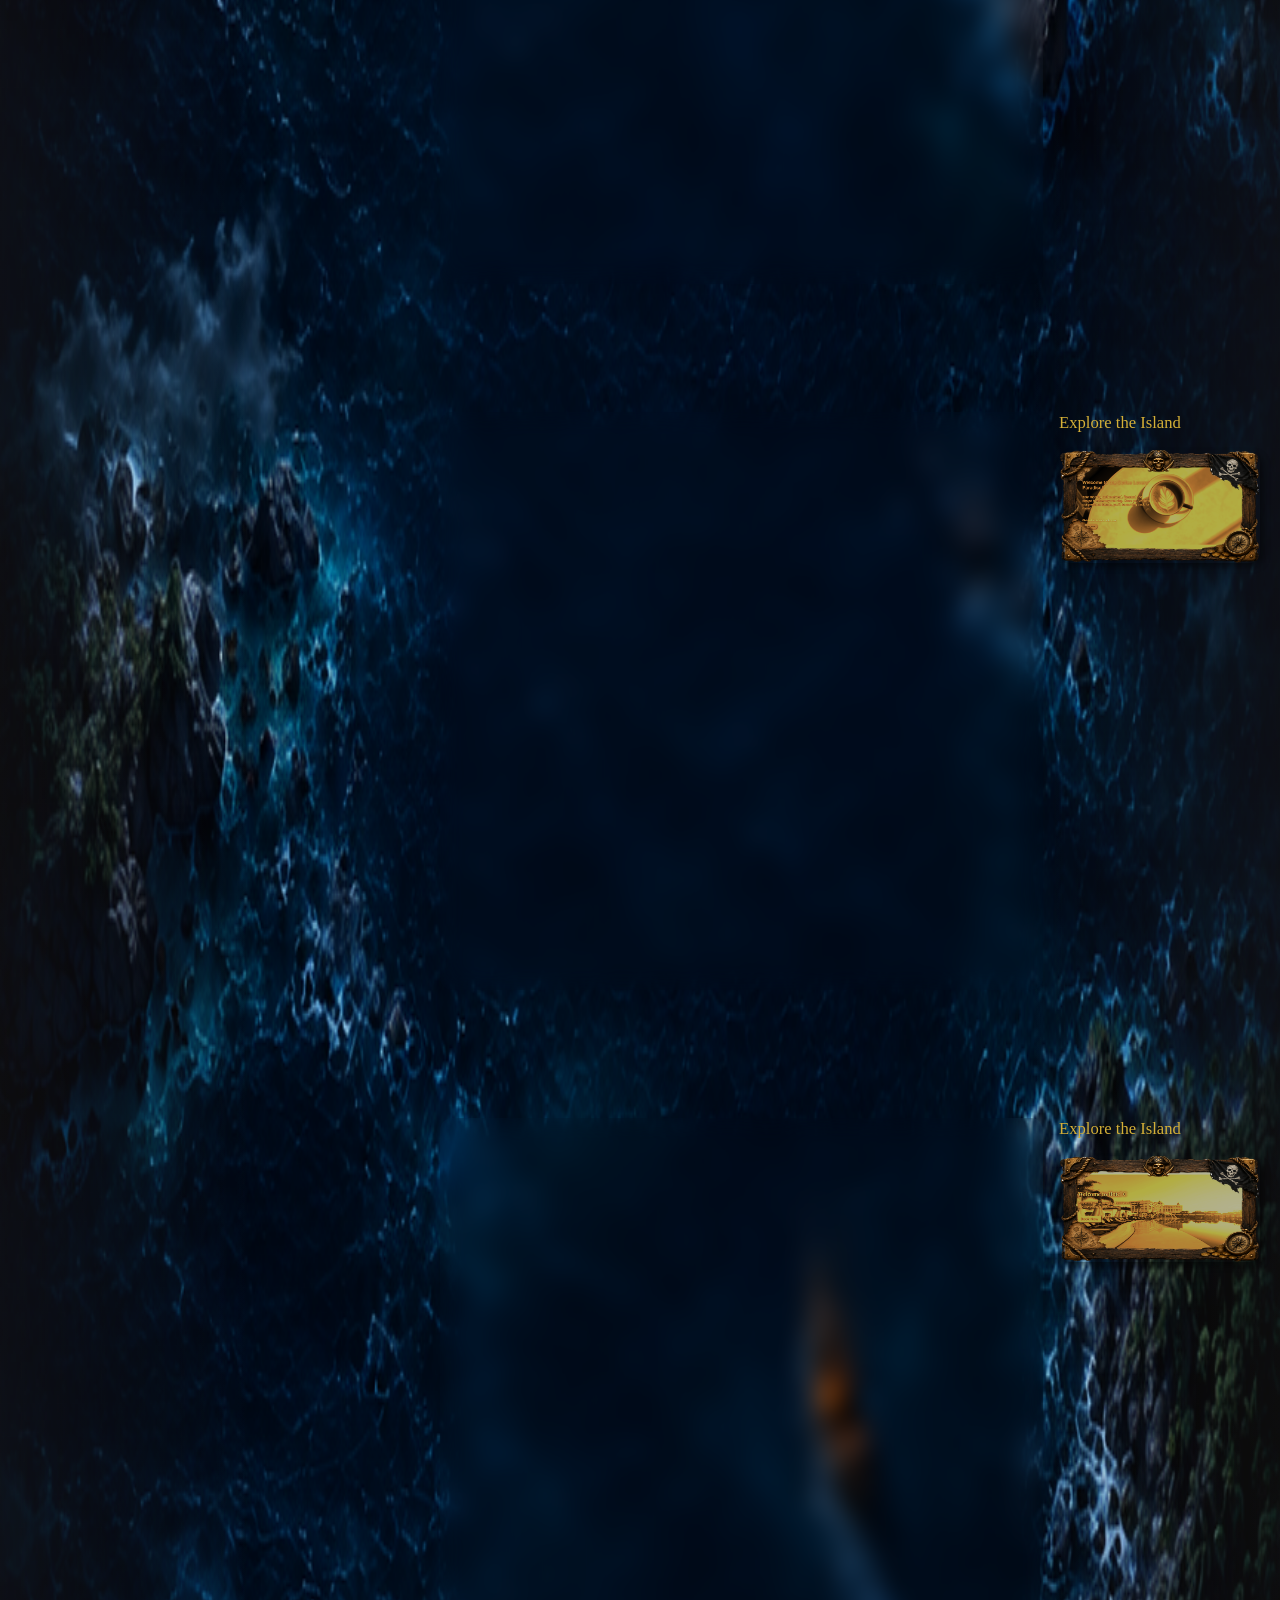
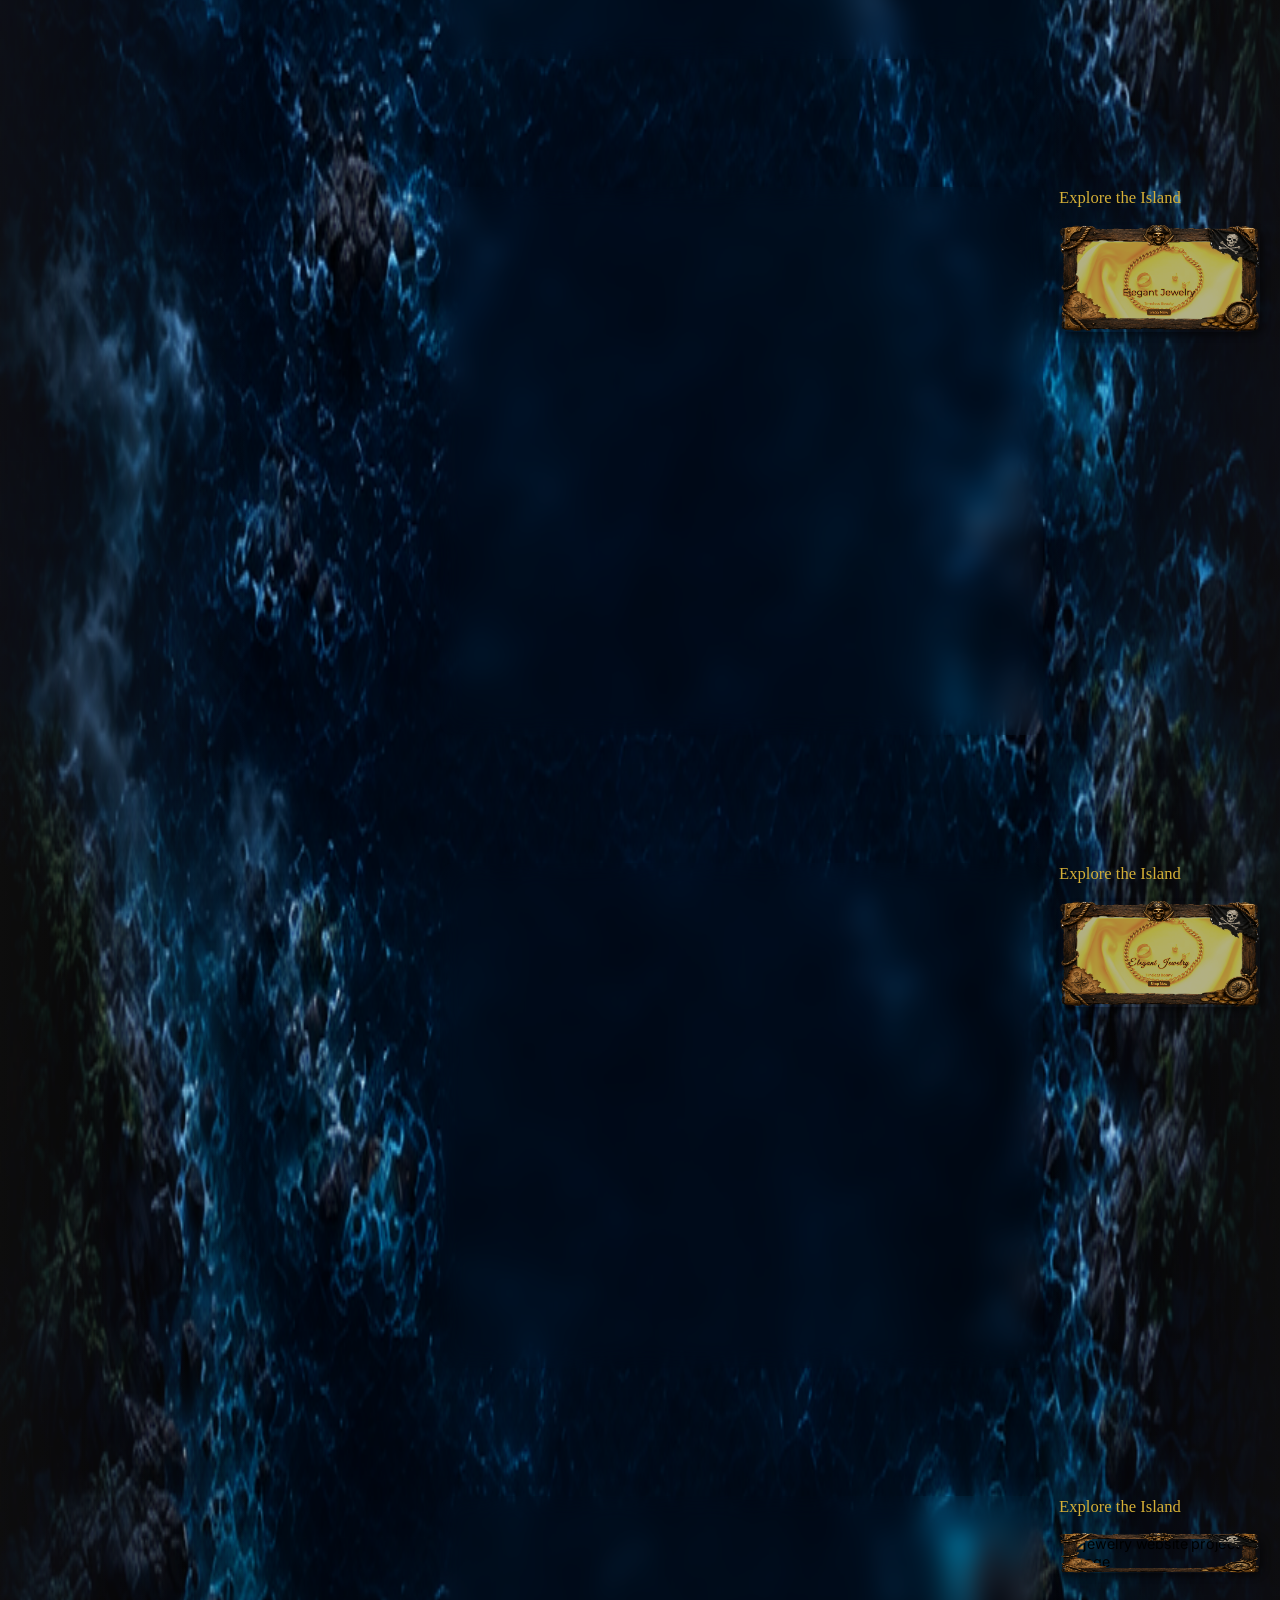
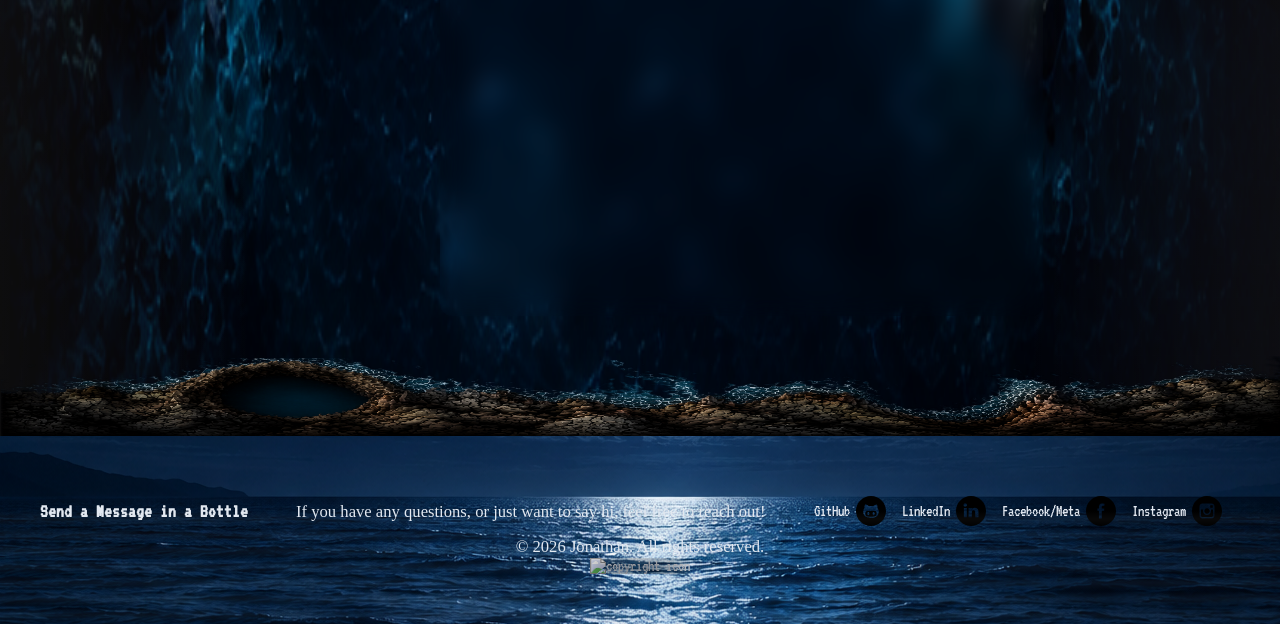
==== commit 1edf15e0: "more djusting" ====
--- a/index.html
+++ b/index.html
@@ -7,13 +7,14 @@
       href="https://fonts.googleapis.com/css2?family=VT323&display=swap"
       rel="stylesheet"
     />
+    <link rel="icon" type="image/x-icon" href="./images/nav/logo.png" />
     <link rel="stylesheet" href="./style/style.css" />
     <link rel="stylesheet" href="./components/navigation/nav.css" />
     <link rel="stylesheet" href="./components/footer/foot.css" />
     <link rel="stylesheet" href="./components/voyage/voyageFirstSection.css" />
     <link rel="stylesheet" href="./components/voyage/voyageSecondSection.css" />
     <link rel="stylesheet" href="./components/voyage/backToTop.css" />
-    <title>My Portfolio</title>
+    <title>Voyage</title>
   </head>
   <body data-page="voyage">
     <main id="app"></main>
--- a/style/style.css
+++ b/style/style.css
@@ -3,11 +3,35 @@
     background-image: unset;
 }
 body[data-page="voyage"]>.footer-section  {
-    background-image: url("../../images/index/footer/moonlight.png");
-    background-repeat: no-repeat;
+    background-image: url("../images/footer/moonlight.png");
+    background-repeat: repeat-y;
     background-size: 120% auto;
     background-position: center;
     position: relative;
+}
+body[data-page="voyage"]>.footer-section::after {
+    content: "";
+    position: absolute;
+    left: 0;
+    right: 0;
+    bottom: 0;
+    height: 60%;
+    background:
+        repeating-linear-gradient(
+            transparent 0px,
+            rgba(255,255,255,.035) 8px,
+            transparent 16px
+        );
+    animation: oceanApproach 15s linear infinite;
+    pointer-events: none;
+}
+@keyframes oceanApproach {
+    from {
+        background-position-y: 0;
+    }
+    to {
+        background-position-y: 130px;
+    }
 }
 body[data-page="profile"] {
     background-image:
--- a/components/footer/foot.css
+++ b/components/footer/foot.css
@@ -61,6 +61,64 @@
 .alrights-reserved> img {
     width: 10%;
     animation: oceanFloat 6s ease-in-out infinite;
+    position: relative;
+    filter:
+        brightness(.9)
+        saturate(.8)
+        hue-rotate(10deg);
+}
+.alrights-reserved> img::after {
+    content: "";
+
+    position: absolute;
+
+    left: 50%;
+    bottom: 10px;
+
+    width: 120px;
+    height: 30px;
+
+    transform: translateX(-50%);
+
+    border-radius: 50%;
+
+    background:
+        radial-gradient(
+            ellipse,
+            rgba(255,255,255,.25) 0%,
+            rgba(255,255,255,.1) 50%,
+            transparent 100%
+        );
+
+    animation: waterReact 3s ease-out infinite;
+}
+@keyframes waterReact {
+    0%,100% {
+        transform: translateX(-50%) scaleX(1);
+    }
+
+    50% {
+        transform: translateX(-50%) scaleX(1.2);
+    }
+}
+.alrights-reserved> img::before {
+    content: "";
+
+    position: absolute;
+
+    left: 50%;
+    bottom: -5px;
+
+    width: 100px;
+    height: 20px;
+
+    transform: translateX(-50%);
+
+    background: rgba(0,0,0,.4);
+
+    border-radius: 50%;
+
+    filter: blur(8px);
 }
 @keyframes oceanFloat {
     0% {
--- a/components/voyage/voyageFirstSection.css
+++ b/components/voyage/voyageFirstSection.css
@@ -69,7 +69,7 @@
     position: relative;
     border-radius: 12px;
     overflow: hidden;
-    background-image: url("../../images/contact/woodButton.png");
+    background-image: url("../../images/index/woodButton.png");
     background-repeat: no-repeat;
     background-size: 100% 100%;
     font-family: "Pirata One", serif;
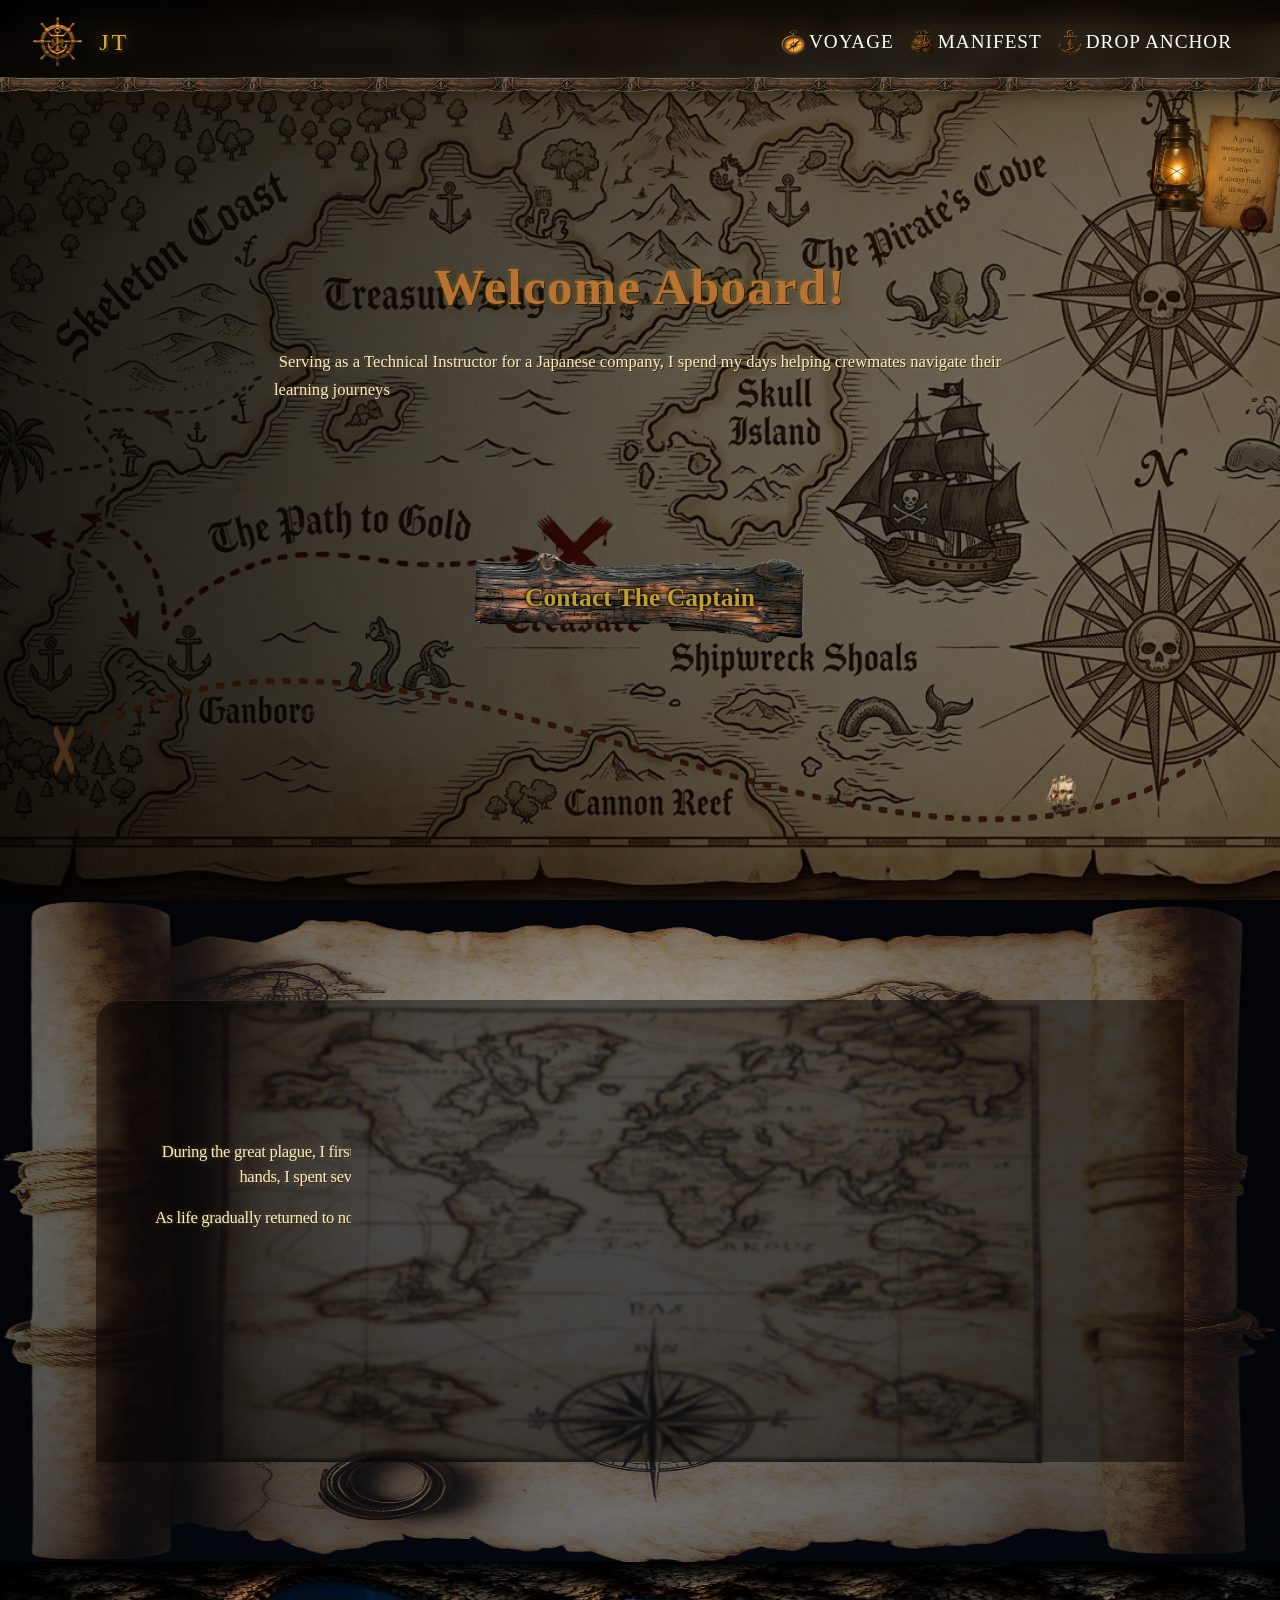
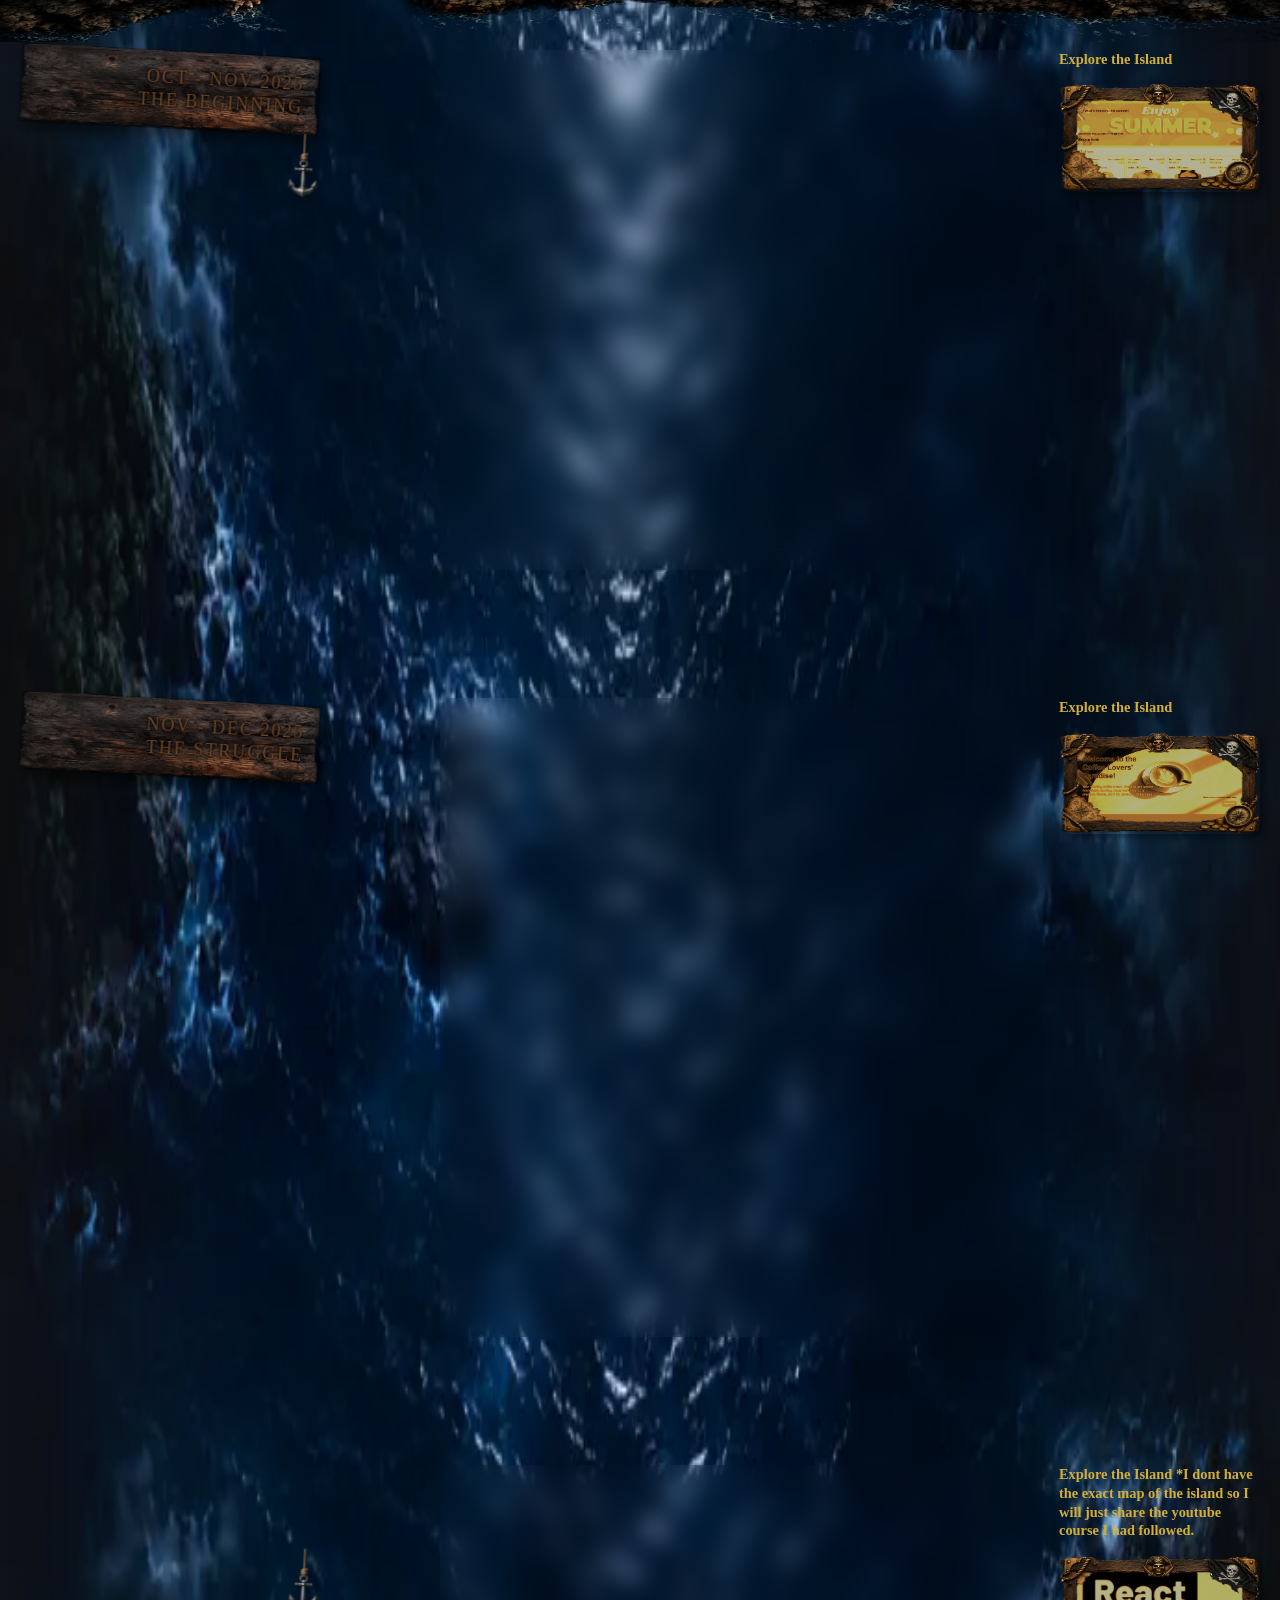
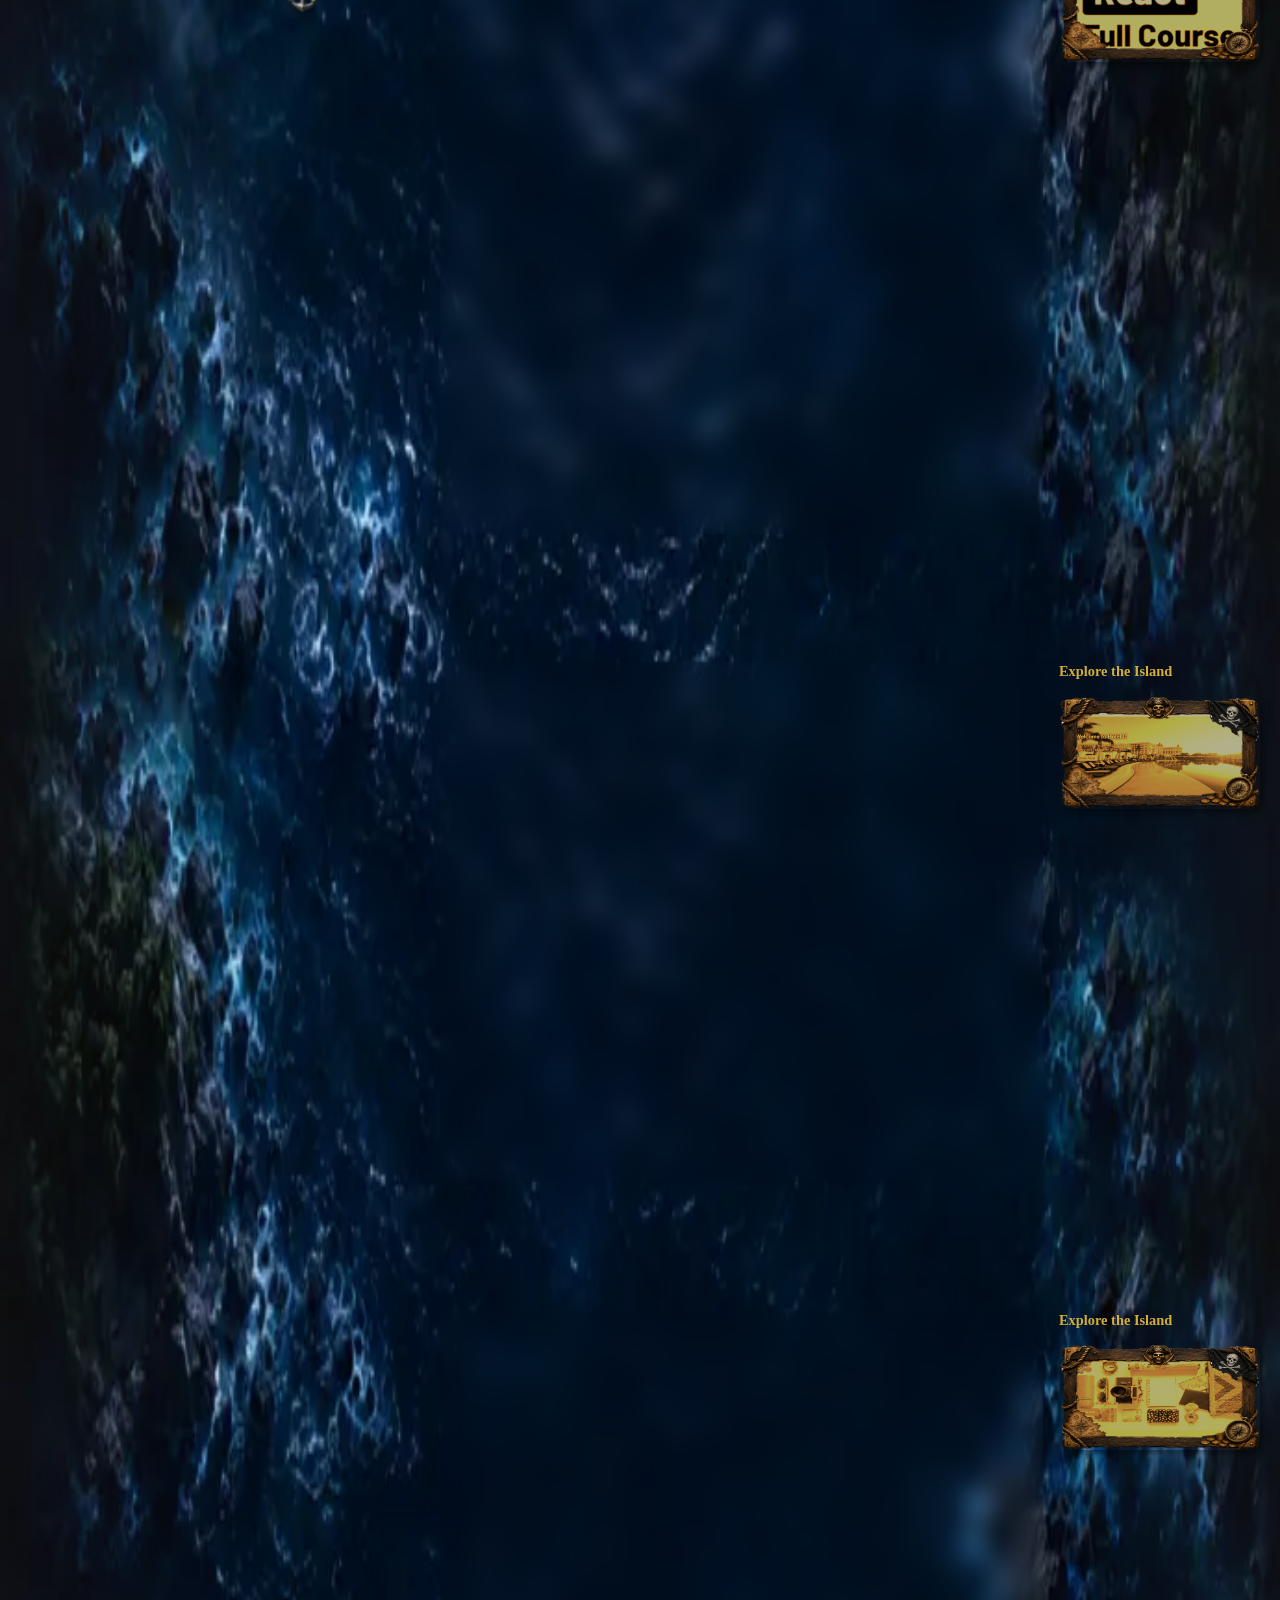
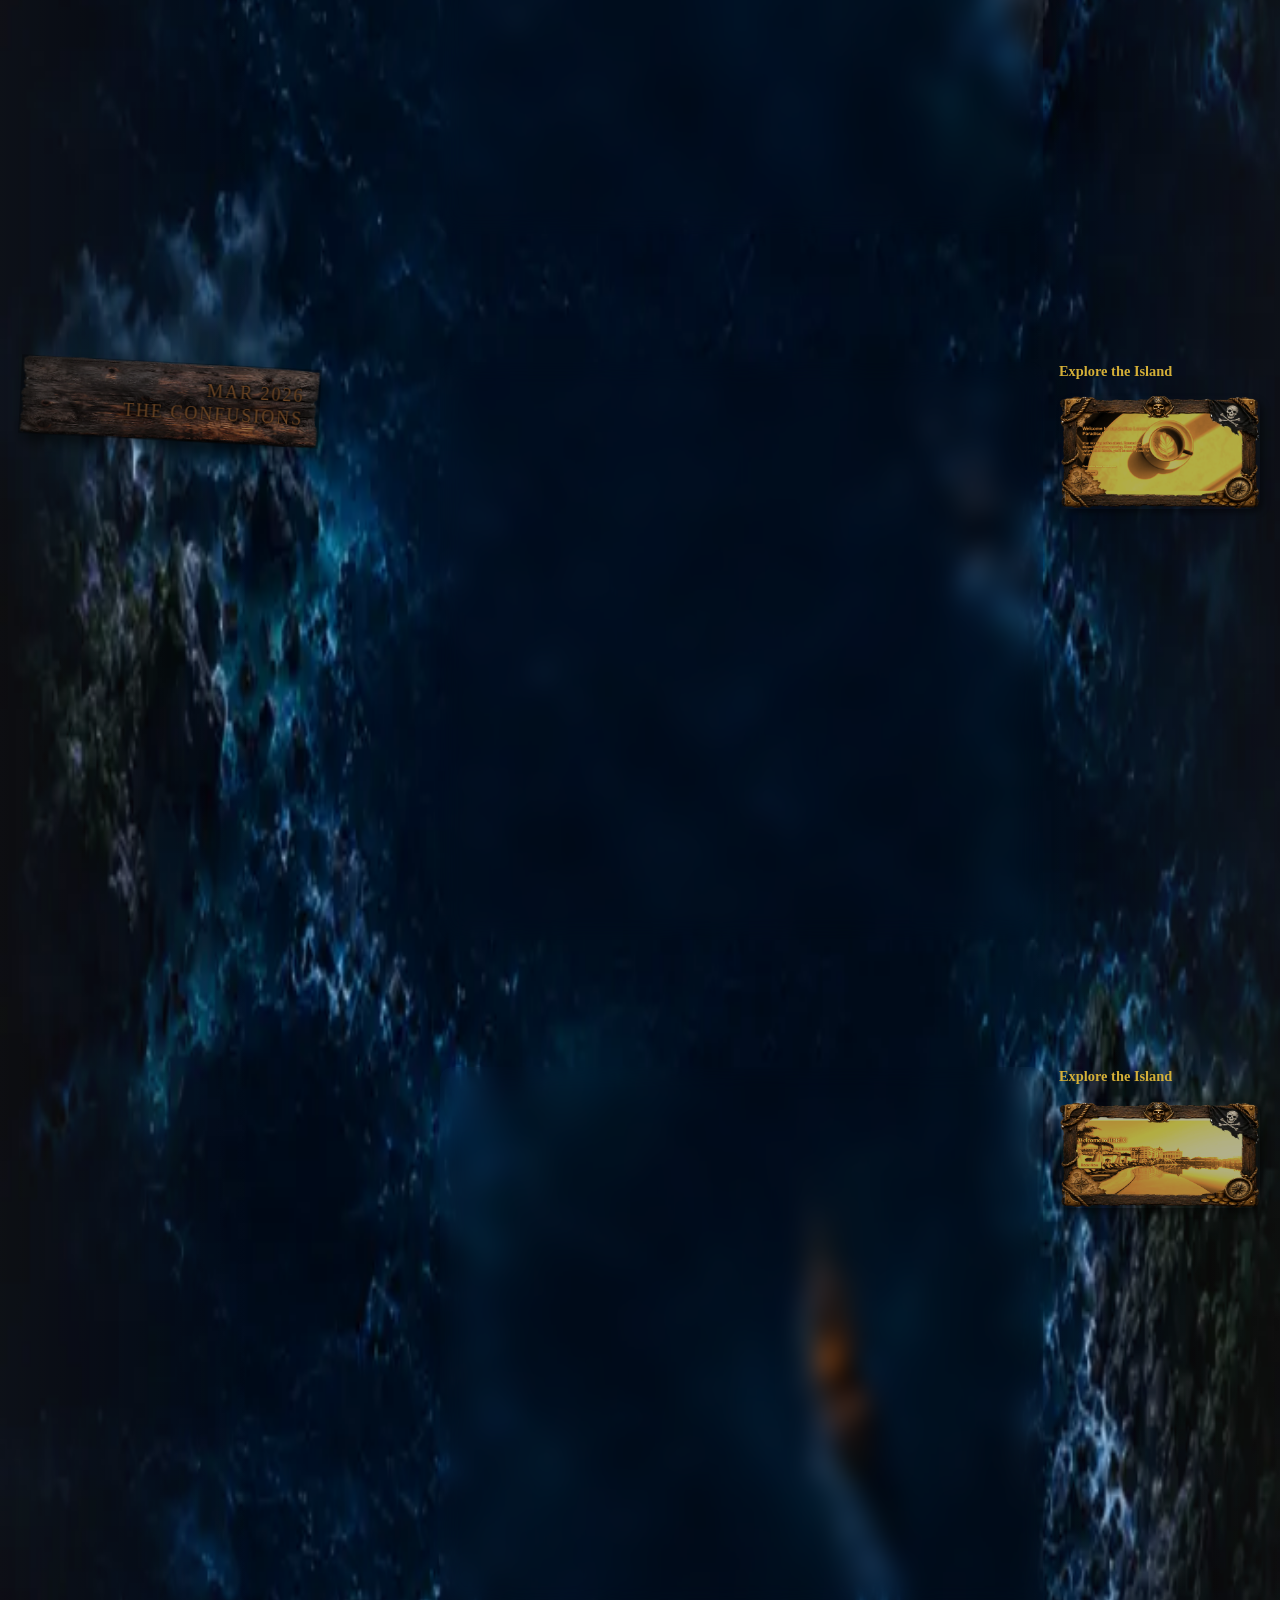
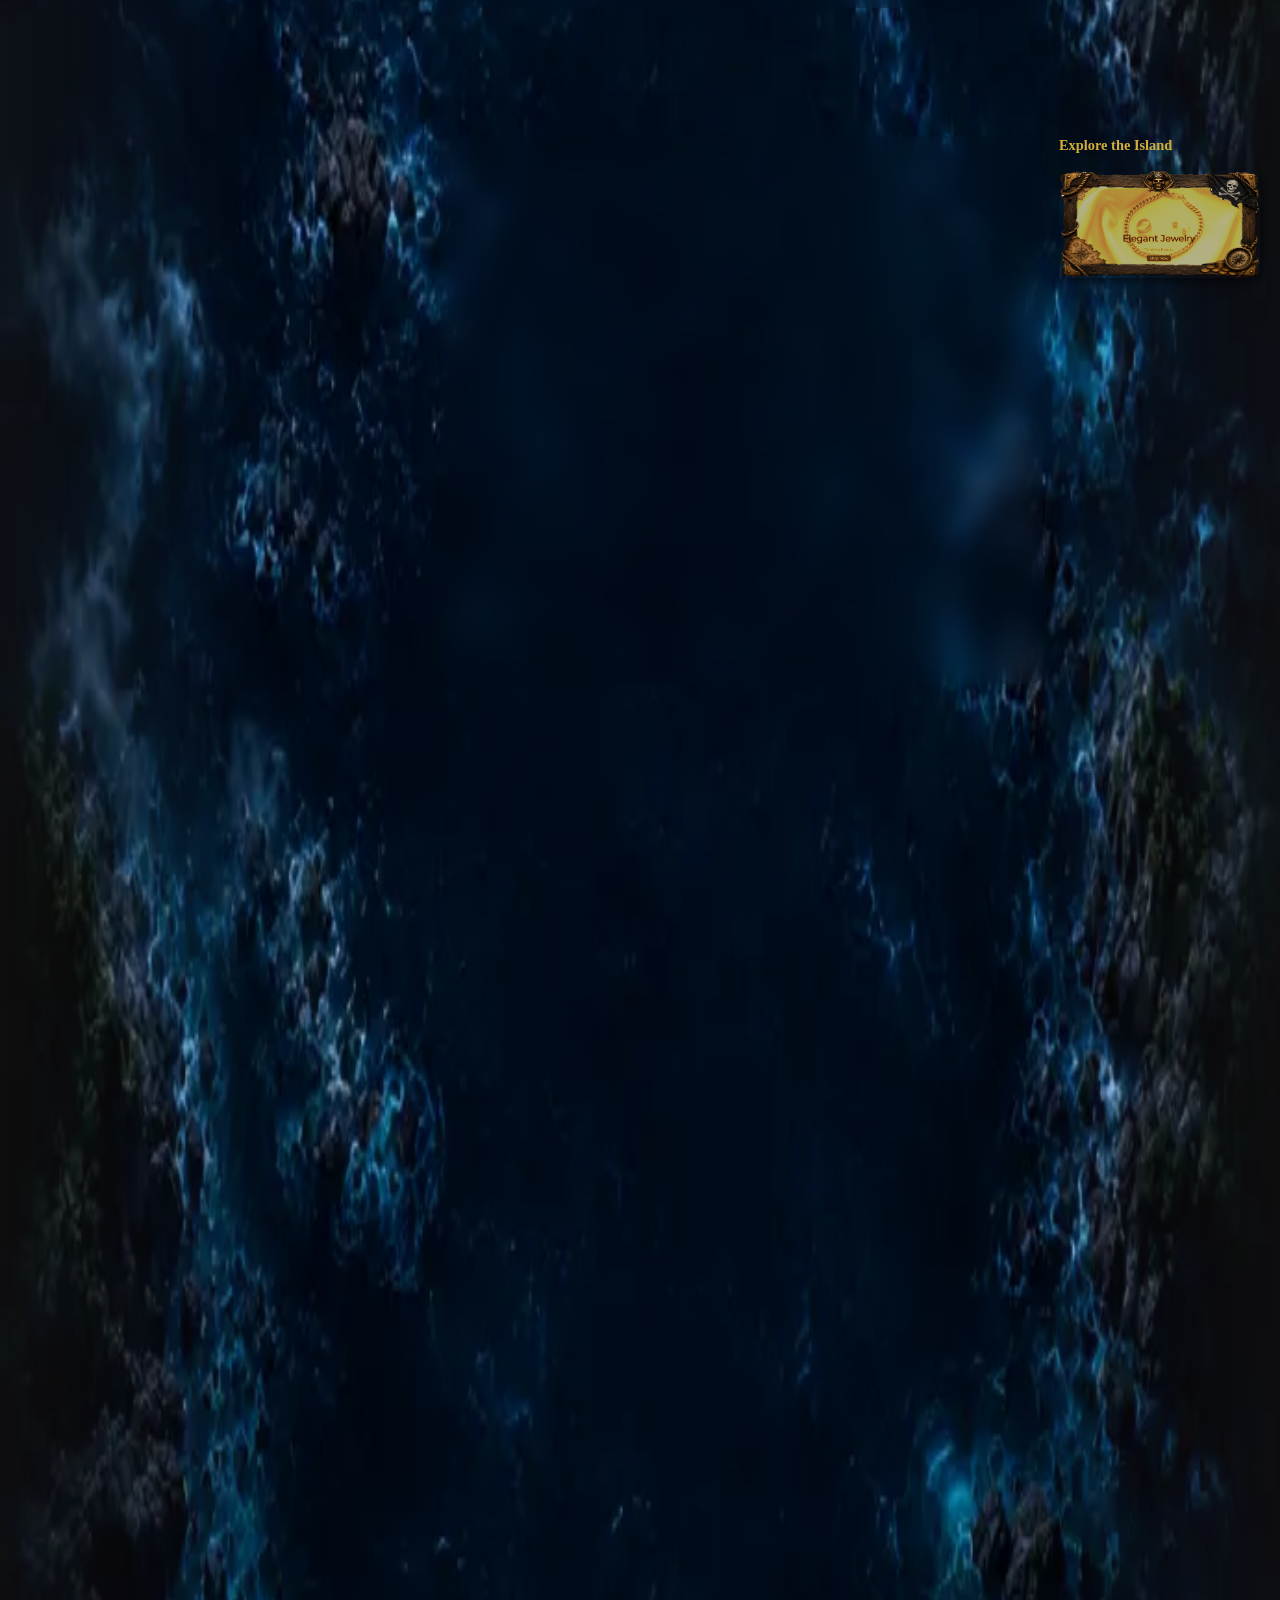
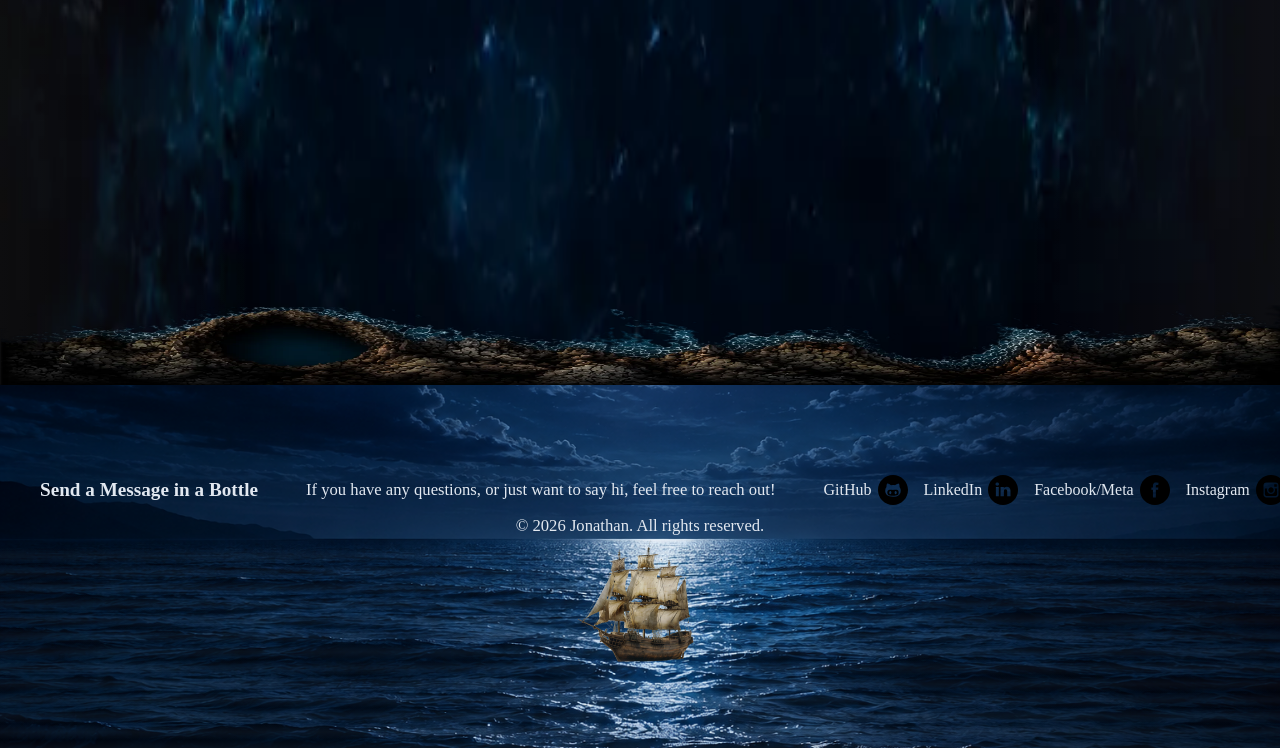
==== commit 22144808: "created the mobile nav for mobile viewport" ====
--- a/index.html
+++ b/index.html
@@ -20,5 +20,6 @@
     <main id="app"></main>
     <script src="./script/index.js" defer></script>
     <script src="./script/timeline.js" defer></script>
+    <script src="./script/mobileNav.js" defer></script>
   </body>
 </html>
--- a/style/style.css
+++ b/style/style.css
@@ -1,11 +1,12 @@
 @import url('https://fonts.googleapis.com/css2?family=Inter:wght@300;400;500;600;700&family=Space+Grotesk:wght@400;500;600;700&display=swap');
 body[data-page="voyage"] {
     background-image: unset;
+    width: 100%;
 }
 body[data-page="voyage"]>.footer-section  {
-    background-image: url("../images/footer/moonlight.png");
+    background-image: url("../images/footer/moonlight.webp");
     background-repeat: repeat-y;
-    background-size: 120% auto;
+    background-size: 100% auto;
     background-position: center;
     position: relative;
 }
@@ -15,7 +16,7 @@
     left: 0;
     right: 0;
     bottom: 0;
-    height: 60%;
+    height: 55%;
     background:
         repeating-linear-gradient(
             transparent 0px,
@@ -36,7 +37,7 @@
 body[data-page="profile"] {
     background-image:
         linear-gradient(rgba(0,0,0,.4), rgba(0,0,0,.4)),
-        url("../images/cv/background.png");
+        url("../images/cv/background.webp");
     background-blend-mode:multiply;
    
     background-repeat: no-repeat;
@@ -46,14 +47,14 @@
     background-color: rgba(27, 73, 101, 0.5);
 }
 body[data-page="contact"] {
-    background-image: url("../images/contact/contact.png");
+    background-image: url("../images/contact/contact.webp");
     margin-top: 100px;
 }
 body[data-page="contact"]>.footer-section {
     background-color: rgba(27, 73, 101, 0.5);
 }
 body {
-    font-family: 'Inter', sans-serif;
+    font-family: "Pirata One", serif;
     margin: 0;
     padding: 0;
     position: relative;
@@ -62,16 +63,18 @@
     background-repeat: no-repeat;
     background-size: 100% 100%;
     min-height: 100vh;
+    width: 100%;
+    min-width: 100%;
 }
 @media only screen and (max-width: 640px) {
     body[data-page="profile"] {
-        background-image: url("../images/cv/mobileBackground.png");
+        background-image: url("../images/cv/mobileBackground.webp");
     }
     body[data-page="contact"] {
-        background-image: url("../images/cv/mobileBackground.png");;
+        background-image: url("../images/cv/mobileBackground.webp");
     }
     body {
-        background-image: url("../images/cv/mobileBackground.png");
+        background-image: url("../images/cv/mobileBackground.webp");
     }
 }
 h1, h2, h3, h4 {
@@ -87,7 +90,7 @@
 }
 .split-reveal {
   position: relative;
-  color: transparent; /*Hide original text*/
+  color: transparent; 
   display: inline-block;
 }
 .split-reveal::before,
@@ -107,17 +110,13 @@
   animation-fill-mode: forwards;
 }
 .split-reveal::before {
-  /*keep only the top 50%*/
   clip-path: polygon(0 0, 100% 0, 100% 50%, 0 50%);
-  /*Start shifted upward and invisible*/
   opacity: 0;
   transform: translateY(-50px);
   animation-name: splitFromTop;
 }
 .split-reveal::after {
-  /*keep only the bottom 50%*/
   clip-path: polygon(0 50%, 100% 50%, 100% 100%, 0 100%);
-  /*Start shifted downward and invisible*/
   opacity: 0;
   transform: translateY(50px);
   animation-name: splitFromBottom;
--- a/components/navigation/nav.css
+++ b/components/navigation/nav.css
@@ -30,7 +30,7 @@
     bottom: -8px;
     width: 100%;
     height: 15px;
-    background-image: url("../../images/nav/border.png");
+    background-image: url("../../images/nav/border.webp");
     background-size: contain;
     pointer-events: none;
     z-index: 2;
@@ -47,7 +47,7 @@
         rgba(255,180,50,.25),
         transparent 70%
     ),
-     url("../../images/nav/lamp.png");
+     url("../../images/nav/lamp.webp");
     background-size: contain;
     background-repeat: no-repeat;
     z-index: 1;
@@ -62,7 +62,7 @@
     }
 }
 .logo {
-    width: clamp(40px, 4vw, 80px);
+    width: clamp(40px, 4vw, 60px);
     margin: 0 0 0 2rem;
     filter:
         sepia(100%)
@@ -86,7 +86,7 @@
 .nav-links-wrapper {
     display: flex;
     gap: 1rem;
-    margin: 0 5rem 0 auto;
+    margin: 0 3rem 0 auto;
 }
 .nav-links> a {
     color: white;
@@ -95,6 +95,7 @@
     display: flex;
     align-items: center;
     gap: 3px;
+    letter-spacing: 1px;
 }
 .nav-links> a> img {
     width: 25px;
@@ -122,20 +123,211 @@
     content: "";
     position: absolute;
     left: 0;
-    bottom: -80%;
+    bottom: -55%;
     width: 0;
     height: 3px;
-    background-color: #d4af37;;
+    background-color:#d4af37;
     transition: width 0.3s ease;
 }
 .nav-links > a:hover::after {
     width: 100%;  
 }
-@media only screen and (max-width: 599px) {
+.close-mobile-nav,
+.mobile-nav-open,
+.mobile-footer,
+.overlay {
+    display: none;
+}
+@media only screen and (max-width: 640px) {
+    .logo {
+        margin: 0 0 0 1rem;
+    }
     .my-name {
-        margin: 0 0 0 2rem;
+        margin: 0 0 0 1rem;
     }
     .nav-links-wrapper {
-        margin: 0 2rem 0 auto;
+        flex-direction: column;
+        width: 80%;
+        height: 100vh;
+        gap: 1rem;
+        top: 0;
+        right: 0;
+        margin: 0;
+        padding: 0;
+        opacity: 0;
+        transform: translate(100%);
+        transition:
+        transform 0.4s ease,
+        opacity 0.4s ease,
+        visibility 0.4s ease;
+        background-image: linear-gradient(
+        rgba(0,0,0,0.3),
+        rgba(0,0,0,0.3)
+        ), url("../../images/cv/mobileBackground.webp");
+        background-position: center;
+        background-repeat: no-repeat;
+        background-size: cover;
+        overflow-x: hidden;
+    }
+    .nav-links {
+        background:
+        linear-gradient(
+            90deg,
+            rgba(90,60,30,.25),
+            rgba(255,255,255,.08)
+        );
+        border-left: 4px solid #d4af37;
+        box-shadow:
+        inset 0 0 20px rgba(0,0,0,.25),
+        0 8px 20px rgba(0,0,0,.25);
+        padding: 8px 0;
+    }
+    .nav-links> a {
+        gap: 10px;
+        padding-left: 3px;
+    }
+    .nav-links> a::after {
+        bottom: -8px;
+    }
+    .nav-links:active {
+        transform:scale(.97);
+        filter:brightness(1.2);
+        box-shadow:
+        inset 0 0 15px rgba(212,175,55,.4),
+        0 4px 10px rgba(0,0,0,.5);
+    }
+    .close-mobile-nav {
+        display: flex;
+        flex-direction: column;
+        align-items: center;
+        margin: 1.5rem 0;
+        background-color: transparent;
+        border: none;
+        font-size: 0.8rem;
+        color: #d4af37;
+        width: 60px;
+        height: 60px;
+    }
+    .close-mobile-nav> img {
+        border-radius:50%;
+        background:rgba(0,0,0,.35);
+        border:1px solid #d4af37;
+    }
+    .close-mobile-nav:hover {
+        cursor: pointer;
+     }
+    .mobile-nav-open {
+        display: flex;
+        flex-direction: column;
+        width: 45px;
+        height: 40px;
+        margin: 0 1rem 0 auto;
+        background-color: transparent;
+        border: none;
+        color: #d4af37;
+        font-size: 0.8rem;
+    }
+    .mobile-nav-open:hover {
+        cursor: pointer;
+    }
+    .mobile-nav-open> img,
+    .close-mobile-nav> img  {
+        width: 100%;
+        height: 100%;
+        filter:
+        drop-shadow(0 4px 8px rgba(0,0,0,.7))
+        drop-shadow(0 0 8px rgba(212,175,55,.5));
+    }
+    .mobile-nav-open:hover> img,
+    .close-mobile-nav:hover> img {
+        filter:
+        sepia(100%)
+        saturate(350%)
+        brightness(1.2)
+        drop-shadow(0 0 8px rgba(255,215,0,.6));
+    }
+    .nav-links-wrapper.openNav {
+        position: fixed;
+        opacity: 1;
+        visibility: visible;
+        pointer-events: auto;
+        transform: translateX(0);
+        z-index: 9999;
+        box-shadow:
+        -15px 0 30px rgba(0,0,0,.7),
+        inset 10px 0 30px rgba(0,0,0,.2);
+        padding: 0 2rem;
+        box-sizing:border-box;
+    }
+    .menu-open {
+        overflow: hidden;
+        padding-right: 15px;
+    }
+    .overlay {
+        position: fixed;
+        top: 0;
+        left: 0;
+        width: 100vw;
+        height: 100vh;
+        inset:0;
+        z-index: 999;
+        background:
+       linear-gradient(
+          90deg,
+          rgba(0,0,0,.5),
+          transparent
+       );
+    }
+    .mobile-footer {
+        display: flex;
+        flex-direction: column;
+        align-items: center;
+        justify-content: center;
+        gap: 10px;
+        width: calc(100% + 4rem);
+        padding: 0 1rem;
+        margin: auto 0 0 -2rem;
+        background: rgba(0,0,0,.4);
+        color: white;
+        position: relative;
+    }
+    .mobile-footer::after {
+        content: "";
+        position: absolute;
+        top: -1rem;
+        left: 0;
+        width: 100%;
+        height: 2rem;
+        background-image: url("../../images/nav/rope.webp");
+        background-position: left;
+        background-size: contain;
+    }
+    .mobile-footer> p {
+        font-size: 1.5rem;
+        margin-top: 5px;
+    }
+    .mobile-footer> ul {
+        display: flex;
+        gap: 10px;
+    }
+    .mobile-footer> ul> li {
+        display: flex;
+        gap: 5px;
+        align-items: center;
+    }
+    .mobile-footer> ul> li> a {
+        font-size: 0.9rem;
+        color: white;
+    }
+    .mobile-footer> ul> li> img {
+        width: 30px;
+        filter:
+        sepia(100%)
+        saturate(350%)
+        brightness(1.2)
+        drop-shadow(0 0 8px rgba(255,215,0,.6));
+    }
+    .mobile-footer> span {
+        font-size: 0.8rem;
     }
 }
--- a/components/footer/foot.css
+++ b/components/footer/foot.css
@@ -1,11 +1,10 @@
 
 .footer-section {
-    padding: 50px 0 50px 0;
+    padding: 80px 0;
     width: 100%;
     display: flex;
     flex-direction: column;
     color: #e2e8f0;
-    font-family: "VT323", monospace;
     overflow-x: hidden;
     position: relative;
     z-index: 9;
@@ -27,7 +26,6 @@
     padding: 0 40px;
 }
 .marquee-container> h3 {
-    font-family: "VT323", monospace !important;
     font-size: clamp(1.2rem, 1.5vw, 1.6rem);
 }
 .contact-info {
--- a/components/voyage/voyageFirstSection.css
+++ b/components/voyage/voyageFirstSection.css
@@ -19,7 +19,7 @@
             rgba(0,0,0,0.55),
             rgba(0,0,0,0.55)
         ),
-        url("../../images/index/map.png");
+        url("../../images/index/map.webp");
     background-size: cover;
     background-position: center;
     background-repeat: no-repeat;
@@ -69,17 +69,18 @@
     position: relative;
     border-radius: 12px;
     overflow: hidden;
-    background-image: url("../../images/index/woodButton.png");
+    background-image: url("../../images/index/woodButton.webp");
     background-repeat: no-repeat;
     background-size: 100% 100%;
     font-family: "Pirata One", serif;
     display: flex;
     justify-content: center;
     align-items: center;
-    color: #FFD700;
+    color: #d4af37;
     text-shadow:
-        1px 1px 0 #3a2414,
-        0 0 5px rgba(255,215,0,.3);
+        0 0 2px #000,
+        0 0 4px #000,
+        0 0 8px rgba(0,0,0,.6);
     animation: seaFloat 4s ease-in-out infinite;
     transform-origin: center center;
     filter: brightness(0.9);
@@ -89,7 +90,6 @@
     transform: translateY(-2px);
     animation-play-state: paused;
     filter: brightness(1);
-   
 }
 @keyframes seaFloat{
     0%,100%{
@@ -146,6 +146,18 @@
     stroke-width: 4;
     stroke-linecap: round;
     filter:
-        blur(0.3px)
-        drop-shadow(0 0 2px rgba(0,0,0,.3));
+        blur(0.5px)
+        drop-shadow(0 0 2px rgba(0,0,0,.55));
+}
+@media only screen and (max-width: 640px) {
+    .about-section::before{
+        background-size: 100% 100%;
+    }   
+    .about-section> p {
+        max-width: 80%;
+    }
+    .contact-btn {
+        margin-top: 1rem;
+        padding: 15px 20px;
+    }
 }
--- a/components/voyage/voyageSecondSection.css
+++ b/components/voyage/voyageSecondSection.css
@@ -1,5 +1,6 @@
 
 .timeline-section {
+    width: 100%;
     position: relative;
     background:
     linear-gradient(
@@ -16,7 +17,7 @@
         transparent 80%,
         rgba(255,255,255,.05)
     ),
-    url("../../images/index/moonlitOcean.png");
+    url("../../images/index/moonlitOcean.webp");
     background-position: center;
     background-repeat: no-repeat;
     background-size: 100% 100%;
@@ -81,7 +82,7 @@
     rgba(8,15,30,0.35),
     rgba(8,15,30,0.55)
     ),
-    url("../../images/index/worldMap.png");
+    url("../../images/index/worldMap.webp");
     background-repeat: no-repeat;
     background-position: center;
     background-size: 100% 100%;
@@ -99,8 +100,8 @@
     pointer-events: none;
 }
 .timeline-upper-sub-inner-container {
-    width: 100vw;
-    margin-left: -150px;
+    width: 100%;
+    /*margin-left: -150px;*/
     margin-right: auto;
 }
 .padding-vertical {
@@ -109,7 +110,7 @@
     display: flex;
     justify-content: center;
     align-items: center;
-    margin-left: 300px;
+   /* margin-left: 300px;*/
 }
 .timeline-upper-sub-inner-content {
     color: #000000;
@@ -131,14 +132,13 @@
     position: absolute;
 }
 .padding-top{
-    background-image: url("../../images/index/timeline/cave.png");
-    background-size: 110% 100%;
+    background-image: url("../../images/index/timeline/cave.webp");
+    background-size: 100% 100%;
     background-position: left;
     background-repeat: no-repeat;
-    
 }
 .padding-bottom{
-    background-image: url("../../images/index/timeline/cave2.png");
+    background-image: url("../../images/index/timeline/cave2.webp");
     background-size: 100% 100%;
     background-position: center;
     background-repeat: no-repeat;
@@ -194,7 +194,7 @@
         rgba(0,0,0,0.3),
         rgba(0,0,0,0.3)
     ),
-    url("../../images/index/timeline/burntWood.png");
+    url("../../images/index/timeline/burntWood.webp");
     background-position: center;
     background-repeat: no-repeat;
     background-size: 100% 100%;
@@ -203,10 +203,8 @@
         0 0 2px #000,
         0 0 4px #000,
         0 0 8px rgba(0,0,0,.6);
-
     transform: rotate(3deg);
     filter: drop-shadow(4px 8px 8px rgba(0,0,0,.6));
-    
 }
 .timeline-date::after {
     content: "";
@@ -215,7 +213,7 @@
     top: 98%;
     width: clamp(40px, 5vw, 80px);
     height: clamp(40px, 5vw, 80px);
-    background-image: url("../../images/index/timeline/anchorRope.png");
+    background-image: url("../../images/index/timeline/anchorRope.webp");
     background-position: center;
     background-repeat: no-repeat;
     background-size: contain;
@@ -265,7 +263,7 @@
             rgba(0,0,0,0.65),
             rgba(0,0,0,0.65)
     ),
-    url("../../images/index/timeline/noticeBoard.png");
+    url("../../images/index/timeline/noticeBoard.webp");
     background-position: center;
     background-repeat: no-repeat;
     background-size: 100% 100%;
@@ -346,6 +344,7 @@
 }
 .timeline-text> div {
     position: relative;
+    display: flex;
 }
 .log-text {
     overflow: hidden;
@@ -401,10 +400,10 @@
 .read-more-btn.ON {
     animation: unset;
     filter: brightness(1.3);
-        box-shadow:
-            0 0 5px rgba(212, 175, 55, 0.6),
-            0 0 8px rgba(212, 175, 55, 0.4),
-            0 0 10px rgba(212, 175, 55, 0.2);
+    box-shadow:
+        0 0 5px rgba(212, 175, 55, 0.6),
+        0 0 8px rgba(212, 175, 55, 0.4),
+        0 0 10px rgba(212, 175, 55, 0.2);
 }
 .timeline-text> div:nth-child(4) {
     margin-top: 1.5rem;
@@ -417,6 +416,8 @@
 }
 .timeline-image-wrap> p {
     margin-bottom: 1rem;
+    font-size: clamp(0.9rem, 1.1vw, 1.5rem);
+    font-weight: 600;
 }
 .timeline-image-wrap> a {
     width: clamp(280px, 60%, 800px);
@@ -430,7 +431,7 @@
     content: "";
     position: absolute;
     inset: 0;
-    background-image: url("../../images/index/timeline/frameBorder.png");
+    background-image: url("../../images/index/timeline/frameBorder.webp");
     background-size: 100% 100%;
     background-repeat: no-repeat;
     pointer-events: none;
@@ -488,7 +489,7 @@
     margin-left: -10px;
 }
 .voyage-ship{
-    width: clamp(50px, 4vw, 60px);
+    width: clamp(40px, 4vw, 60px);
     height:40px;
     position:absolute;
     left:55%;
@@ -605,8 +606,7 @@
     inset: auto 0% 0%;
     z-index: 2;
 }
-
-@media only screen and (max-width: 845px){
+@media only screen and (max-width: 845px) {
     .timeline-right{
         flex-direction: column;
         gap: 0;
@@ -619,7 +619,11 @@
     }
     .timeline-upper-sub-inner-container{
         margin: 0 auto;
-        width: 95%;
+        width: 100%;
+        padding: 1rem;
+    }
+    .timeline-upper-sub-inner-content> p {
+        width: 100%;
     }
     .padding-vertical{
         margin: 0;
@@ -647,6 +651,7 @@
     .timeline-left{
         text-align: left;
         grid-area: 1 / 2 / 2/ 3;
+        width: 55%;
     }
     .timeline-center{
         justify-content: flex-start;
@@ -669,11 +674,30 @@
     .timeline-text{
         font-size: 20px;
     }
+    .timeline-text> div:nth-child(3),
+    .timeline-text> div:nth-child(4),
+    .timeline-text> div:nth-child(5),
+    .timeline-text> div:nth-child(6) {
+        flex-direction: column;
+    }
     .timeline-progress{
         left: 18px;
     }
     .timeline-image-wrap> a {
-        width: 100%;
+        width: 50%;
+    }
+    .voyage-ship::after {
+        width: 70px;
+    }
+    .voyage-ship::before {
+        width: 30px;
+        height: 80px;
+    }
+    .voyage-ship.up::before{
+        bottom:-60px;
+    }
+    .voyage-ship.down::before{
+        top:-60px;
     }
 }
 @media (min-width: 846px) and (max-width: 960px){
--- a/components/voyage/backToTop.css
+++ b/components/voyage/backToTop.css
@@ -26,7 +26,7 @@
     transform: translate(-50%, -50%);
     width: 100%;
     height: 100%;
-    background-image: url("../../images/nav/anchorLink.png");
+    background-image: url("../../images/nav/anchorLink.webp");
     background-position: center;
     background-repeat: no-repeat;
     background-size: contain;
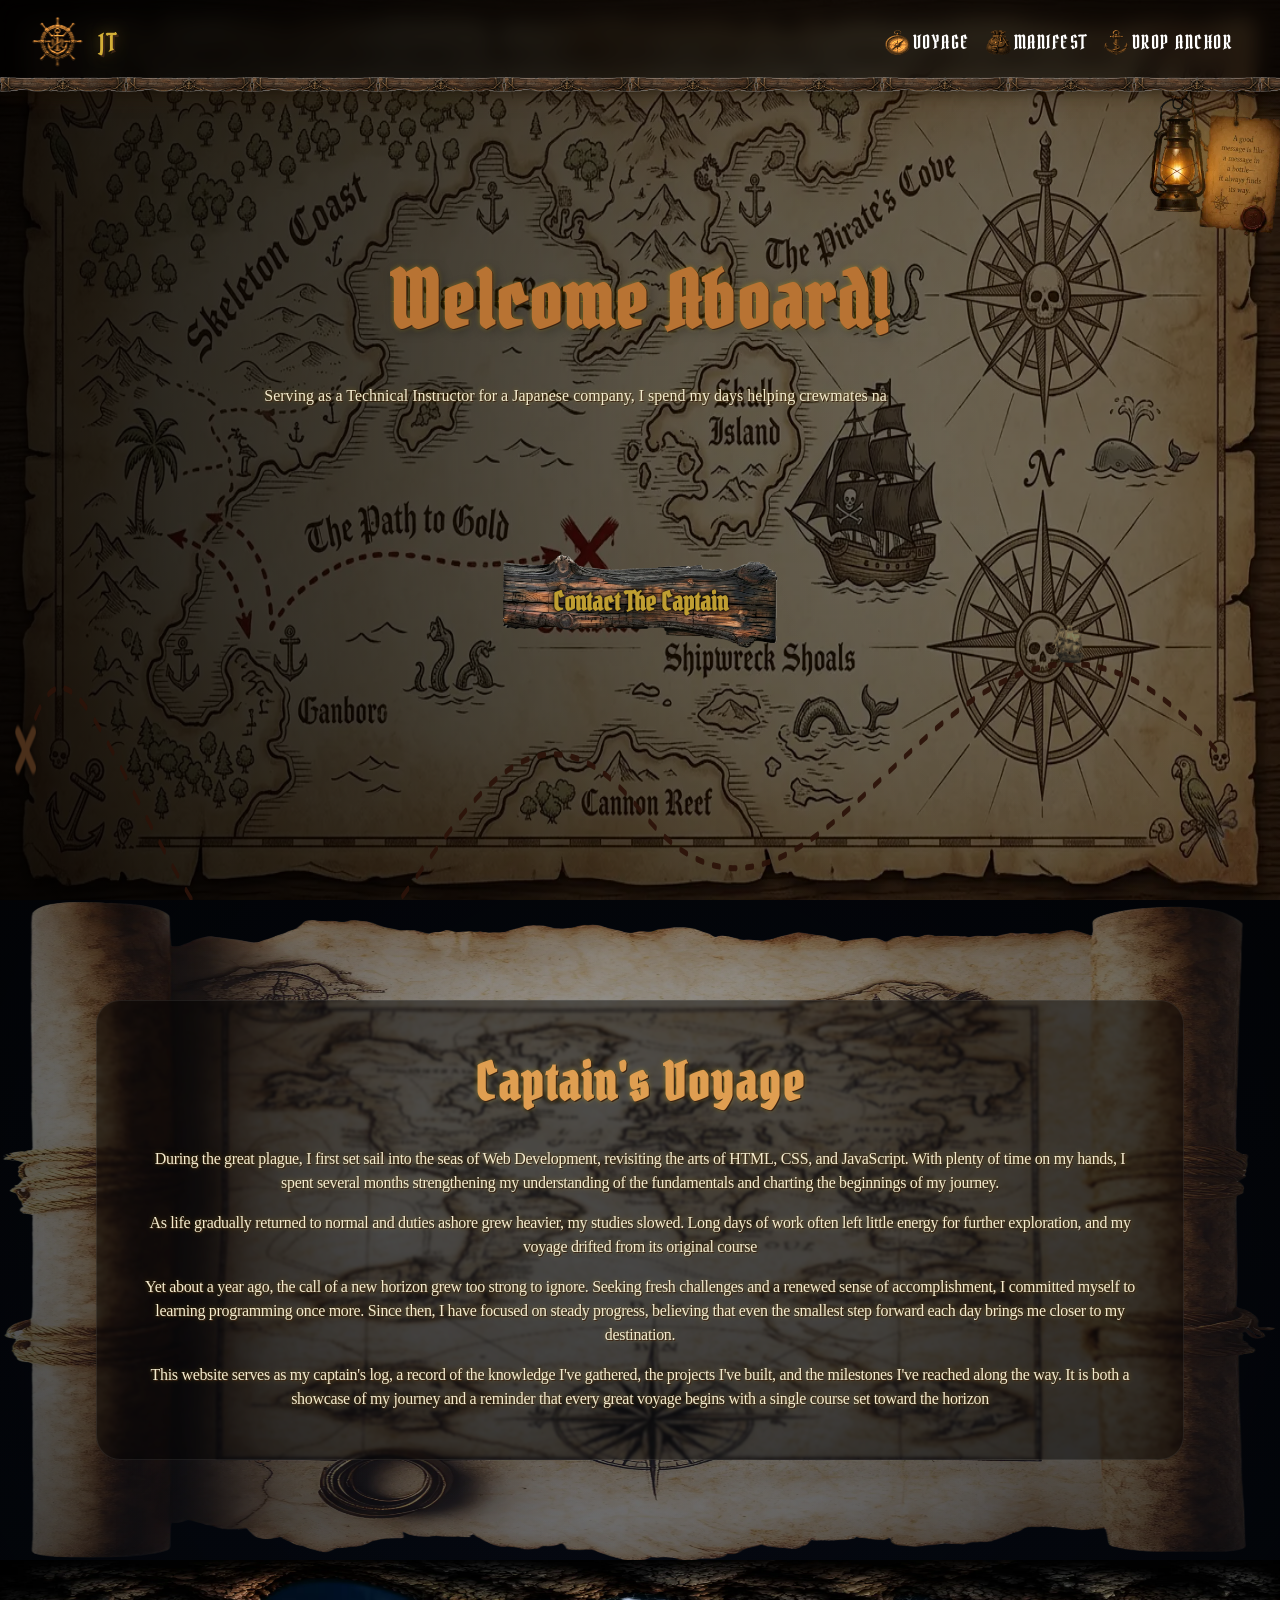
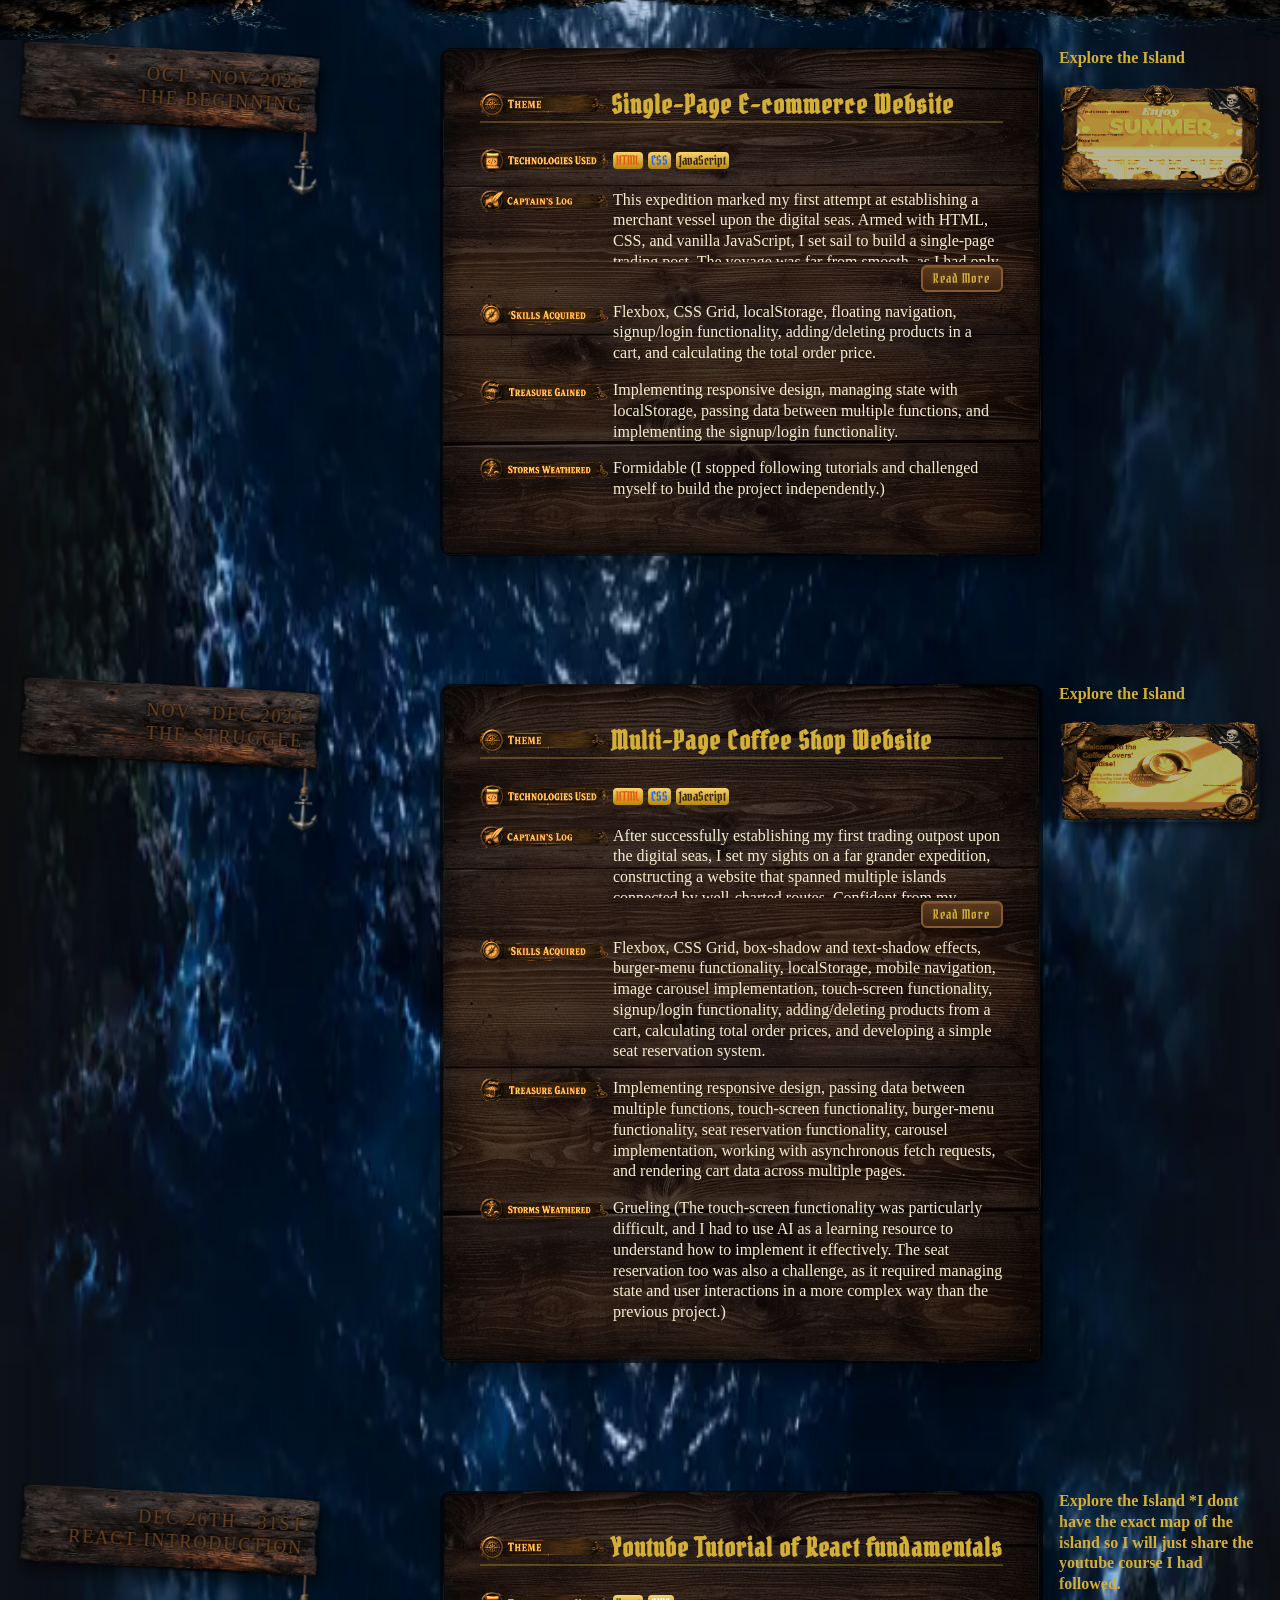
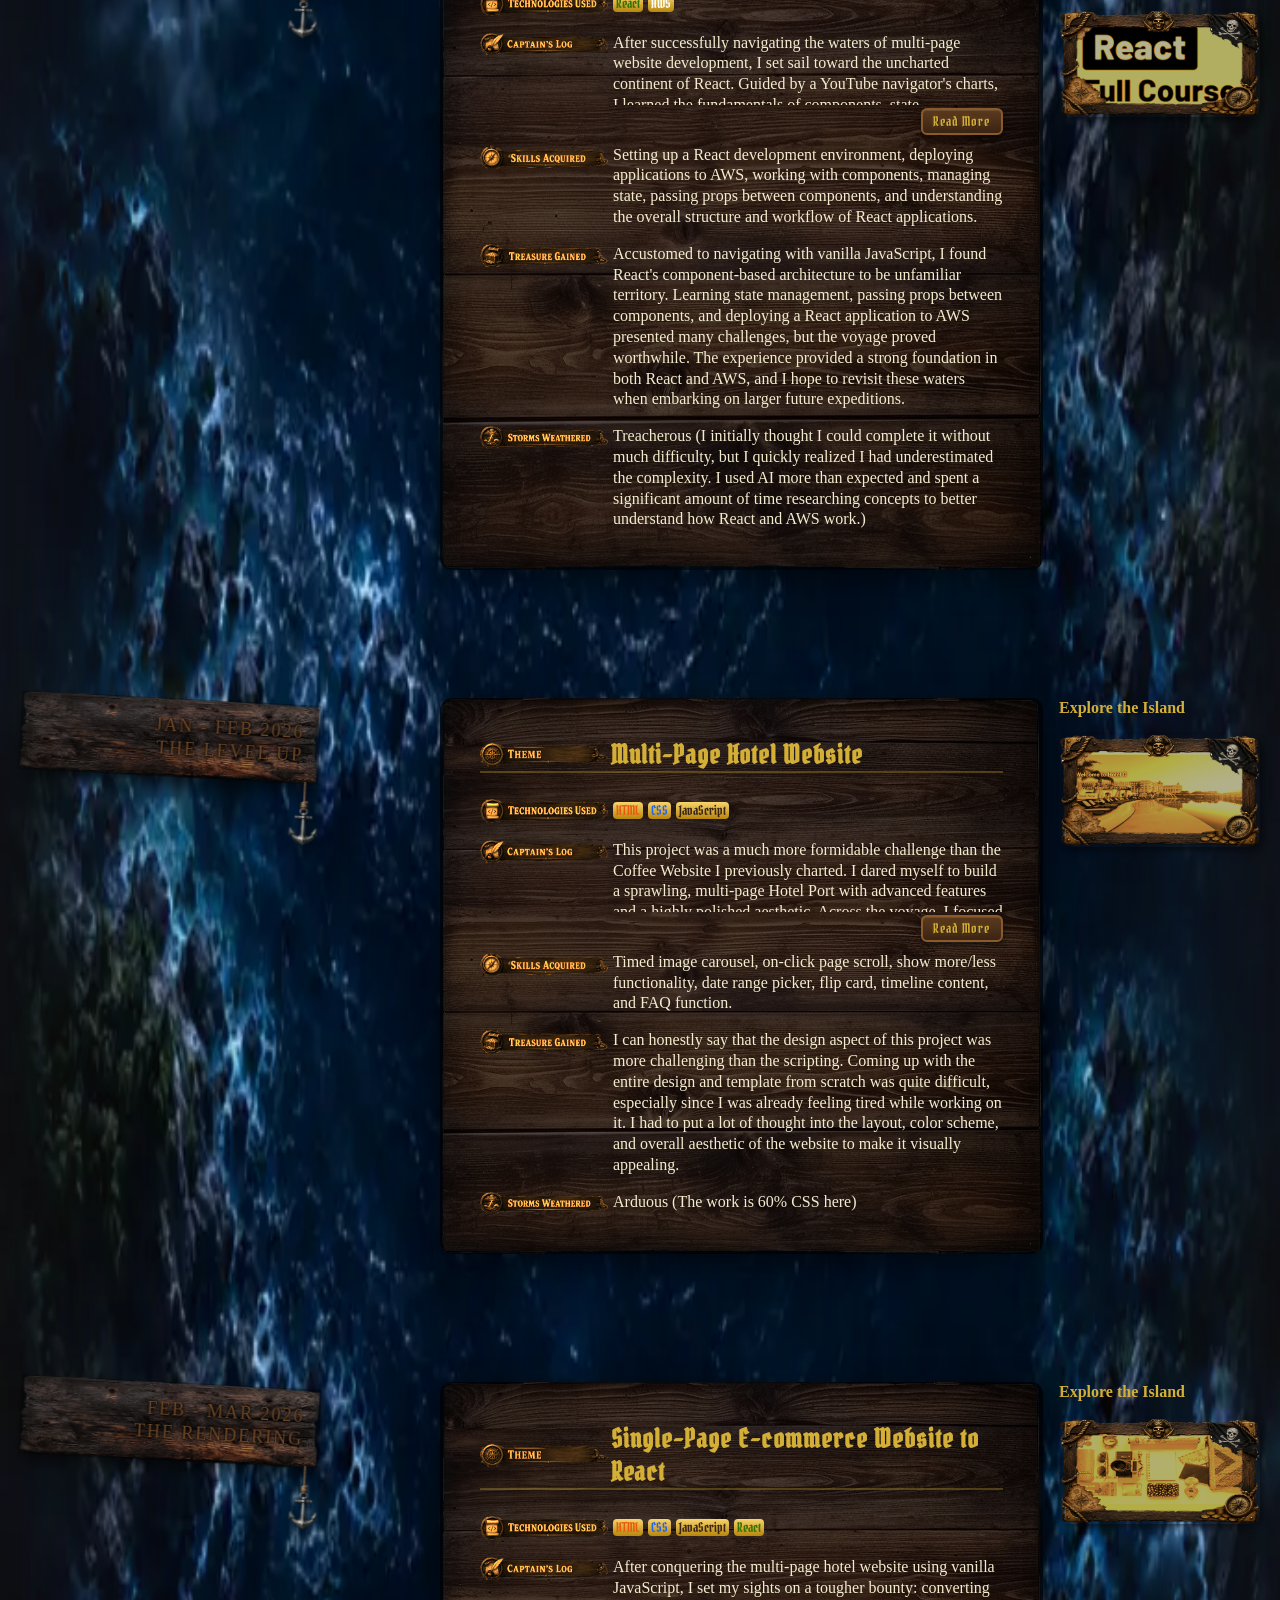
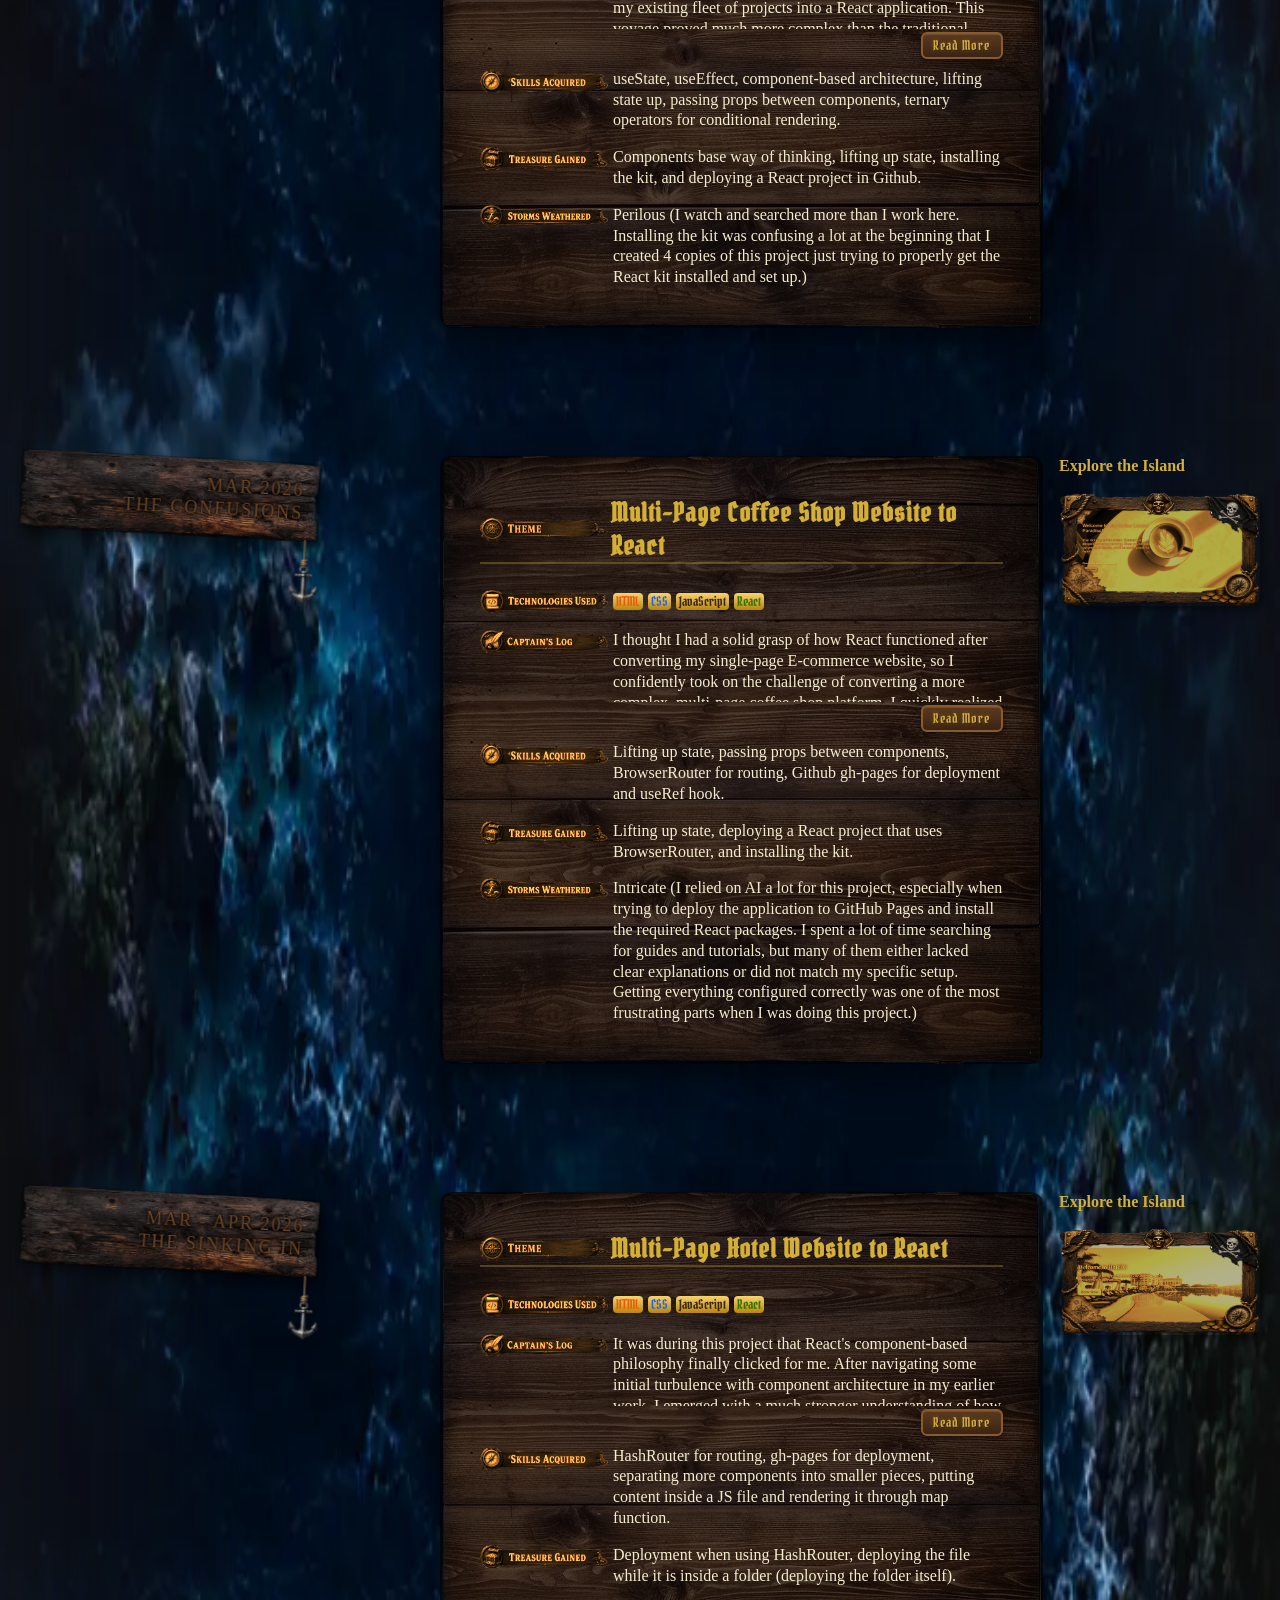
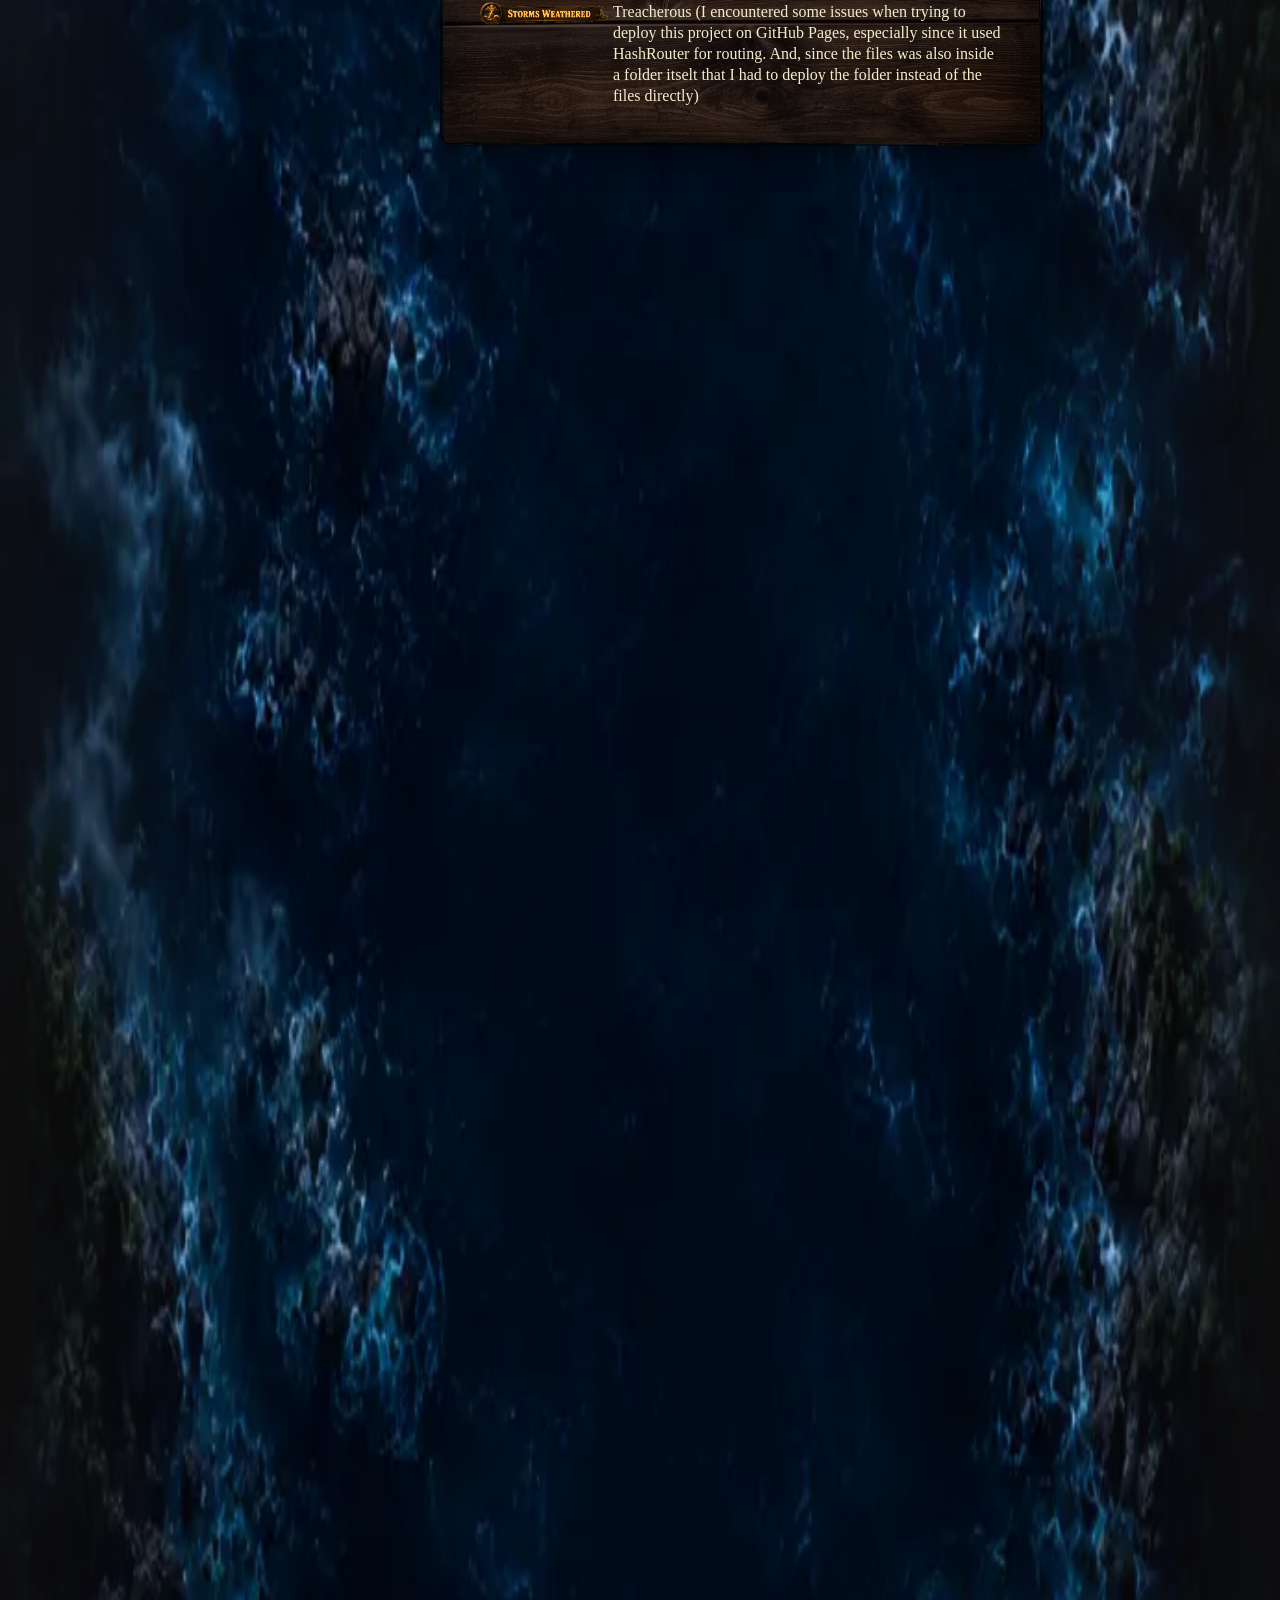
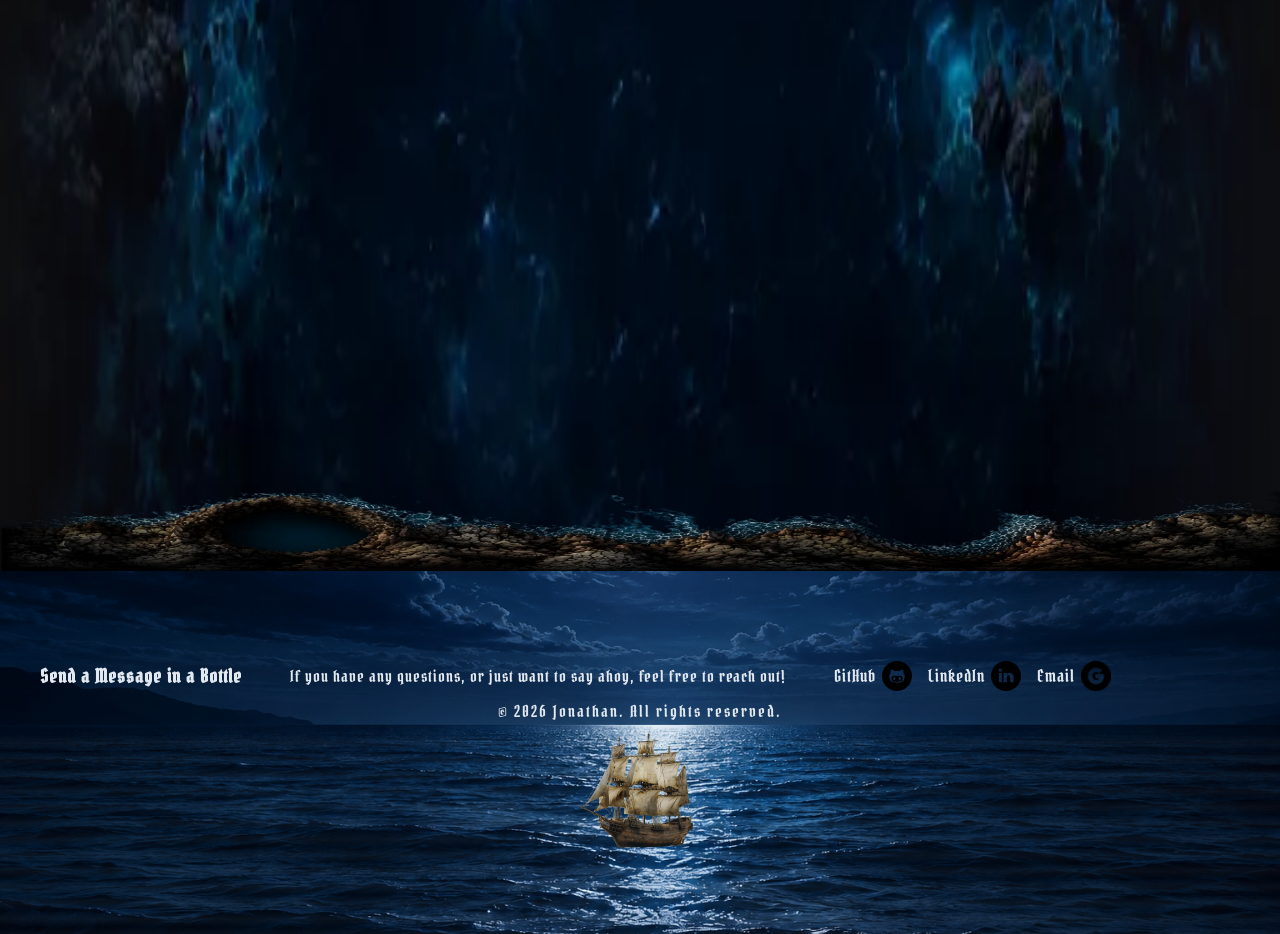
==== commit a038712b: "adjusted some design on contact html" ====
--- a/index.html
+++ b/index.html
@@ -5,6 +5,10 @@
     <meta name="viewport" content="width=device-width, initial-scale=1.0" />
     <link
       href="https://fonts.googleapis.com/css2?family=VT323&display=swap"
+      rel="stylesheet"
+    />
+    <link
+      href="https://fonts.googleapis.com/css2?family=Pirata+One&display=swap"
       rel="stylesheet"
     />
     <link rel="icon" type="image/x-icon" href="./images/nav/logo.png" />
--- a/style/style.css
+++ b/style/style.css
@@ -53,12 +53,16 @@
 body[data-page="contact"]>.footer-section {
     background-color: rgba(27, 73, 101, 0.5);
 }
+html {
+    overflow-x: hidden;
+}
 body {
     font-family: "Pirata One", serif;
     margin: 0;
     padding: 0;
     position: relative;
     overflow-x: hidden;
+    overflow-y: auto;
     background-position: center;
     background-repeat: no-repeat;
     background-size: 100% 100%;
@@ -76,62 +80,67 @@
     body {
         background-image: url("../images/cv/mobileBackground.webp");
     }
+    html.no-scroll,
+    body.no-scroll {
+        overflow: hidden;
+    }
 }
 h1, h2, h3, h4 {
-    font-family: "Pirata One", cursive;
+    font-family: "Pirata One", serif;
     margin: 0;
+    letter-spacing: 1px;
 }
 h1 {
-    font-size: clamp(2.5rem, 4vw, 5rem);
+    font-size: clamp(2.5rem, 6vw, 6rem);
     text-shadow: 3px 3px 12px rgba(0,0,0, 0.3);
     color: #dbeafe;
-    letter-spacing: 1.2px;
+    letter-spacing: 2px;
     margin-bottom: 1rem;
 }
 .split-reveal {
-  position: relative;
-  color: transparent; 
-  display: inline-block;
+    position: relative;
+    color: transparent; 
+    display: inline-block;
 }
 .split-reveal::before,
 .split-reveal::after {
-  content: attr(data-text); /*Use the text of data- instead*/
-  position: absolute;
-  top: 0;
-  left: 0;
-  width: 100%;
-  height: 100%;
-  color: #B87333;
-  text-shadow:
+    content: attr(data-text); /*Use the text of data- instead*/
+    position: absolute;
+    top: 0;
+    left: 0;
+    width: 100%;
+    height: 100%;
+    color: #B87333;
+    text-shadow:
         1px 1px 0 #3a2414,
         0 0 5px rgba(255,215,0,.3);
-  animation-duration: 1.5s;
-  animation-timing-function: cubic-bezier(0.19, 1, 0.22, 1); 
-  animation-fill-mode: forwards;
+    animation-duration: 1.5s;
+    animation-timing-function: cubic-bezier(0.19, 1, 0.22, 1); 
+    animation-fill-mode: forwards;
 }
 .split-reveal::before {
-  clip-path: polygon(0 0, 100% 0, 100% 50%, 0 50%);
-  opacity: 0;
-  transform: translateY(-50px);
-  animation-name: splitFromTop;
+    clip-path: polygon(0 0, 100% 0, 100% 50%, 0 50%);
+    opacity: 0;
+    transform: translateY(-50px);
+    animation-name: splitFromTop;
 }
 .split-reveal::after {
-  clip-path: polygon(0 50%, 100% 50%, 100% 100%, 0 100%);
-  opacity: 0;
-  transform: translateY(50px);
-  animation-name: splitFromBottom;
+    clip-path: polygon(0 50%, 100% 50%, 100% 100%, 0 100%);
+    opacity: 0;
+    transform: translateY(50px);
+    animation-name: splitFromBottom;
 }
 @keyframes splitFromTop {
-  to {
-    opacity: 1;
-    transform: translateY(0);
-  }
+    to {
+        opacity: 1;
+        transform: translateY(0);
+    }
 }
 @keyframes splitFromBottom {
-  to {
-    opacity: 1;
-    transform: translateY(0);
-  }
+    to {
+        opacity: 1;
+        transform: translateY(0);
+    }
 }
 ul {
     list-style: none;
@@ -149,8 +158,33 @@
 p {
     margin: 0;
     padding: 0;
-    font-size: clamp(0.8rem, 1.3vw, 1.5rem);
+    font-size: clamp(1rem, 1.2vw, 1.8rem);
     font-weight: 500;
     line-height: 1.3;
     font-family: 'Merriweather', serif;
-}+}
+.loading,
+.error-page {
+    margin-top: 10%;
+    min-height: 50vh;
+    display:flex;
+    flex-direction:column;
+    justify-content:center;
+    align-items:center;
+    color:#d4af37;
+    font-family:serif;
+}
+.spinner {
+    margin-top: 10%;
+    width:60px;
+    height:60px;
+    border:5px solid rgba(212,175,55,.3);
+    border-top-color:#d4af37;
+    border-radius:50%;
+    animation:spin 1s linear infinite;
+}
+@keyframes spin {
+    to {
+        transform:rotate(360deg);
+    }
+}
--- a/components/navigation/nav.css
+++ b/components/navigation/nav.css
@@ -40,8 +40,8 @@
     position: absolute;
     right: -23px;
     top: 99%;
-    width: clamp(7rem, 12vw, 30rem);
-    height: clamp(7rem, 12vw, 30rem);
+    width: clamp(5rem, 12vw, 30rem);
+    height: clamp(5rem, 12vw, 30rem);
     background-image:
     radial-gradient(
         rgba(255,180,50,.25),
@@ -95,7 +95,7 @@
     display: flex;
     align-items: center;
     gap: 3px;
-    letter-spacing: 1px;
+    letter-spacing: 1.5px;
 }
 .nav-links> a> img {
     width: 25px;
@@ -138,7 +138,71 @@
 .overlay {
     display: none;
 }
+body[data-page="voyage"]> nav> .main-title-container,
+body[data-page="contact"]> nav> .main-title-container {
+    display: none;
+}
+body[data-page="profile"]> nav> .main-title-container {
+    position: fixed;
+    top: 0;
+    left: 30%;
+    transform: translateX(-50%);
+    display: flex;
+    align-items: center;
+    width: 40%;
+    margin-top: calc(var(--nav-height));
+    padding: 1.5rem;
+    gap: 1rem;
+    background-image: url("../../images/cv/woodBanner.webp");
+    background-repeat: no-repeat;
+    background-size: 100% 100%;
+    transform-origin: top center;
+    animation: swayFrontBack 5s ease-in-out infinite;
+    filter: drop-shadow(0 10px 10px rgba(0,0,0,.25));
+    transition: opacity 0.4s ease, visibility 0.4s ease;
+}
+@keyframes swayFrontBack{
+    0%,100%{
+        transform: perspective(1200px) rotateX(4deg);
+        filter: drop-shadow(0 15px 12px rgba(0,0,0,.3));
+    }
+    50%{
+        transform: perspective(1200px) rotateX(-4deg);
+        filter: drop-shadow(0 5px 6px rgba(0,0,0,.15));
+    }
+}
+body[data-page="profile"]> nav> .main-title-container> img {
+    width: clamp(32px, 5vw, 50px);
+    height: clamp(32px, 5vw, 50px);
+}
+body[data-page="profile"]> nav> .main-title-container> h2 {
+    font-family: "Pirata One", serif;
+    font-size: clamp(1.1rem, 2vw, 2rem);
+    color: #b08a32;
+    text-shadow:
+        1px 2px 0 #2b1809,
+        -1px -1px 0 rgba(255,220,150,.25),
+        0 4px 5px rgba(0,0,0,.7);
+    margin: 10% auto 0 auto;
+    letter-spacing: 5px;
+    text-align: center;
+}
+.main-title-container.hideBanner {
+    opacity: 0;
+    visibility: hidden;
+}
 @media only screen and (max-width: 640px) {
+    :root{
+        --nav-height: 70px;
+    }
+    .navbar {
+        width: 100% !important;
+        max-width:100%;
+        box-sizing:border-box;
+    }
+    .navbar::before {
+        right: -15px;
+    }
     .logo {
         margin: 0 0 0 1rem;
     }
@@ -146,9 +210,10 @@
         margin: 0 0 0 1rem;
     }
     .nav-links-wrapper {
+        position: absolute !important;
         flex-direction: column;
-        width: 80%;
-        height: 100vh;
+        width: 80% !important;
+        height: 100dvh;
         gap: 1rem;
         top: 0;
         right: 0;
@@ -170,6 +235,8 @@
         overflow-x: hidden;
     }
     .nav-links {
+        width: 80%;
+        margin: 0 0 0 2rem;
         background:
         linear-gradient(
             90deg,
@@ -200,7 +267,7 @@
         display: flex;
         flex-direction: column;
         align-items: center;
-        margin: 1.5rem 0;
+        margin: 1.5rem 0 1.5rem 1rem;
         background-color: transparent;
         border: none;
         font-size: 0.8rem;
@@ -209,9 +276,9 @@
         height: 60px;
     }
     .close-mobile-nav> img {
-        border-radius:50%;
+        border-radius: 50%;
         background:rgba(0,0,0,.35);
-        border:1px solid #d4af37;
+        border: 1px solid #d4af37;
     }
     .close-mobile-nav:hover {
         cursor: pointer;
@@ -252,31 +319,40 @@
         visibility: visible;
         pointer-events: auto;
         transform: translateX(0);
-        z-index: 9999;
+        z-index: 9999999;
         box-shadow:
         -15px 0 30px rgba(0,0,0,.7),
         inset 10px 0 30px rgba(0,0,0,.2);
-        padding: 0 2rem;
+        padding: 0;
         box-sizing:border-box;
-    }
-    .menu-open {
-        overflow: hidden;
-        padding-right: 15px;
-    }
-    .overlay {
+        min-height: 100dvh;
+    }
+    .overlayActive {
+        display: flex;
         position: fixed;
         top: 0;
         left: 0;
         width: 100vw;
         height: 100vh;
+        min-height: 100vh;
         inset:0;
         z-index: 999;
         background:
-       linear-gradient(
+        linear-gradient(
           90deg,
           rgba(0,0,0,.5),
           transparent
-       );
+        );
+        overflow-y: hidden;
+    }
+    body[data-page="profile"]> nav>.main-title-container  {
+        width: 60%;
+        left: 10px;
+        top: -5px;
+        padding: 1rem;
+    }
+    body[data-page="profile"]> nav> .main-title-container> h2 {
+        margin: 13% auto 0 auto;
     }
     .mobile-footer {
         display: flex;
@@ -284,9 +360,9 @@
         align-items: center;
         justify-content: center;
         gap: 10px;
-        width: calc(100% + 4rem);
-        padding: 0 1rem;
-        margin: auto 0 0 -2rem;
+        width: 100%;
+        padding: 10px 0 0 0;
+        margin: auto 0 0 0;
         background: rgba(0,0,0,.4);
         color: white;
         position: relative;
@@ -303,8 +379,10 @@
         background-size: contain;
     }
     .mobile-footer> p {
-        font-size: 1.5rem;
+        font-size: 0.9rem;
         margin-top: 5px;
+        font-family: "Pirata One", serif;
+        letter-spacing: 1px;
     }
     .mobile-footer> ul {
         display: flex;
@@ -316,11 +394,12 @@
         align-items: center;
     }
     .mobile-footer> ul> li> a {
-        font-size: 0.9rem;
+        font-size: 0.8rem;
         color: white;
+        letter-spacing: 1px;
     }
     .mobile-footer> ul> li> img {
-        width: 30px;
+        width: 20px;
         filter:
         sepia(100%)
         saturate(350%)
@@ -329,5 +408,12 @@
     }
     .mobile-footer> span {
         font-size: 0.8rem;
+        margin-bottom: 1rem;
+        letter-spacing: 1px;
+    }
+}
+@media (min-width: 1600px) and (max-width: 2560px) {
+    body[data-page="profile"]> nav> .main-title-container {
+        width: 30%;
     }
 }
--- a/components/footer/foot.css
+++ b/components/footer/foot.css
@@ -7,13 +7,12 @@
     color: #e2e8f0;
     overflow-x: hidden;
     position: relative;
-    z-index: 9;
-
+    z-index: 1;
 }
 .footer-content {
     padding: 10px 0;
     display: flex;
-    width: max-content;
+    width:max-content;
     animation: marquee 30s linear infinite;
     overflow-x: hidden;
 }
@@ -24,9 +23,15 @@
     gap: 3rem;
     flex-shrink: 0;
     padding: 0 40px;
+    
 }
 .marquee-container> h3 {
-    font-size: clamp(1.2rem, 1.5vw, 1.6rem);
+    font-size: clamp(0.9rem, 1.5vw, 1.6rem);
+    letter-spacing: 1px;
+}
+.marquee-container> p {
+    font-family: "Pirata One", serif;
+    letter-spacing: 1px;
 }
 .contact-info {
     display: flex;
@@ -37,6 +42,8 @@
     align-items: center;
     color: #e2e8f0;
     gap: 6px;
+    letter-spacing: 1px;
+    font-size: clamp(0.8rem, 1.3vw, 1.5rem);
 }
 .marquee-container> div> a> img {
     width: 30px;
@@ -56,6 +63,10 @@
     width: 100%;
     text-align: center;
 }
+.copyright {
+    font-family: "Pirata One", serif;
+    letter-spacing: 2px;
+}
 .alrights-reserved> img {
     width: 10%;
     animation: oceanFloat 6s ease-in-out infinite;
@@ -67,19 +78,13 @@
 }
 .alrights-reserved> img::after {
     content: "";
-
     position: absolute;
-
     left: 50%;
     bottom: 10px;
-
     width: 120px;
     height: 30px;
-
     transform: translateX(-50%);
-
     border-radius: 50%;
-
     background:
         radial-gradient(
             ellipse,
@@ -101,21 +106,14 @@
 }
 .alrights-reserved> img::before {
     content: "";
-
     position: absolute;
-
     left: 50%;
     bottom: -5px;
-
     width: 100px;
     height: 20px;
-
     transform: translateX(-50%);
-
     background: rgba(0,0,0,.4);
-
     border-radius: 50%;
-
     filter: blur(8px);
 }
 @keyframes oceanFloat {
@@ -137,4 +135,12 @@
     100% {
         transform: translateY(0px) rotate(-1deg);
     }
+}
+@media only screen and (max-width: 640px) {
+    .footer-section {
+        padding: 30px 0;
+    }
+    .marquee-container> div> a> img {
+        width: 25px;
+    }
 }
--- a/components/voyage/voyageFirstSection.css
+++ b/components/voyage/voyageFirstSection.css
@@ -1,6 +1,6 @@
 .about-section {
     width: 100%;
-    min-height: 100vh;
+    min-height: 100dvh;
     display: flex;
     flex-direction: column;
     align-items: center;
@@ -20,11 +20,10 @@
             rgba(0,0,0,0.55)
         ),
         url("../../images/index/map.webp");
-    background-size: cover;
+    background-size: 100% 100%;
     background-position: center;
     background-repeat: no-repeat;
     z-index: -2;
-    
 }
 .about-section::after {
     content: "";
@@ -39,6 +38,9 @@
         );
     z-index: -1;
 }
+.split-reveal {
+    text-align: center;
+}
 .about-section> p {
     max-width: 60%;
     text-align: center;
@@ -49,6 +51,7 @@
         1px 1px 0 #3a2414,
         0 0 5px rgba(255,215,0,.3);
     font-family: 'Merriweather', serif;
+    z-index: 2;
 }
 #multiline-typewriter span {
     display: inline;
@@ -63,7 +66,7 @@
 }
 .contact-btn {
     margin-top: 3rem;
-    font-size: clamp(1.3rem, 2vw, 2rem);
+    font-size: clamp(1rem, 2vw, 2rem);
     font-weight: 600;
     padding:  30px 50px;
     position: relative;
@@ -93,27 +96,16 @@
 }
 @keyframes seaFloat{
     0%,100%{
-        transform:
-            translateY(0)
-            rotate(-1deg);
+        transform: translateY(0) rotate(-1deg);
     }
-
     25%{
-        transform:
-            translateY(-3px)
-            rotate(0.5deg);
+        transform: translateY(-3px) rotate(0.5deg);
     }
-
     50%{
-        transform:
-            translateY(-1px)
-            rotate(1deg);
+        transform: translateY(-1px) rotate(1deg);
     }
-
     75%{
-        transform:
-            translateY(2px)
-            rotate(-0.5deg);
+        transform: translateY(2px) rotate(-0.5deg);
     }
 }
 .map {
@@ -141,6 +133,14 @@
     stroke-dasharray: 5 8;
     stroke-linecap: round;
 }
+.ship {
+    filter:
+        sepia(200%)
+        saturate(150%)
+        brightness(50%)
+        contrast(85%);
+    opacity: 0.65;
+}
 .treasure-x {
     stroke: #4a2f1a;
     stroke-width: 4;
@@ -150,14 +150,49 @@
         drop-shadow(0 0 2px rgba(0,0,0,.55));
 }
 @media only screen and (max-width: 640px) {
+    .about-section {
+        height: 100dvh;
+        min-height: 100dvh;
+        padding-top: 2rem;
+    }
     .about-section::before{
+        content: "";
         background-size: 100% 100%;
     }   
+    .split-reveal {
+        margin-top: 3rem;
+    }
+    .map {
+        display: none;
+    }
     .about-section> p {
-        max-width: 80%;
+        max-width: 90%;
+        line-height: 1.5;
     }
     .contact-btn {
-        margin-top: 1rem;
-        padding: 15px 20px;
+        margin-top: 0.75rem;
+        padding: 1.5rem 1rem;
+    }
+}
+@media (min-width: 1366px) and (max-width: 1920px) {
+    .about-section {
+        padding: 250px 0 250px 0;
+    }
+    .map {
+        bottom: 110px;
+    }
+}
+@media (min-width: 1921px) and (max-width: 2560px) {
+    .about-section {
+        padding: 300px 0 300px 0;
+    }
+    .split-reveal {
+        margin-top: 100px;
+    }
+    .about-section> p {
+        margin: 50px auto;
+    }
+    .map {
+        bottom: 250px;
     }
 }
--- a/components/voyage/voyageSecondSection.css
+++ b/components/voyage/voyageSecondSection.css
@@ -22,6 +22,12 @@
     background-repeat: no-repeat;
     background-size: 100% 100%;
 }
+@media only screen and (max-width: 640px) {
+    .timeline-section {
+        background-repeat: repeat;
+        background-size: 500px auto;
+    }
+}
 *{
     box-sizing: border-box;
 }
@@ -48,7 +54,7 @@
 }
 #my-journey {
     margin-bottom: 1rem;
-    font-size: clamp(2.5rem, 4vw, 5rem);
+    font-size: clamp(1.8rem, 4vw, 4.5rem);
     letter-spacing: 2px;
     color: #df9e51;
     text-shadow:
@@ -101,7 +107,6 @@
 }
 .timeline-upper-sub-inner-container {
     width: 100%;
-    /*margin-left: -150px;*/
     margin-right: auto;
 }
 .padding-vertical {
@@ -110,7 +115,6 @@
     display: flex;
     justify-content: center;
     align-items: center;
-   /* margin-left: 300px;*/
 }
 .timeline-upper-sub-inner-content {
     color: #000000;
@@ -149,12 +153,12 @@
     flex-direction: column;
     justify-content: center;
     align-items: center;
-    max-width: 1920px;
+    max-width: 2560px;
     margin: 0 auto;
     padding-top: 80px;
     position: relative;
 }
-.timeline-item{
+.timeline-item {
     z-index: 2;
     grid-column-gap: 0px;
     grid-row-gap: 0px;
@@ -167,7 +171,7 @@
     display: grid;
     position: relative;
 }
-.timeline-left{
+.timeline-left {
     text-align: right;
     justify-content: flex-end;
     align-items: stretch;
@@ -179,11 +183,11 @@
     transform: translateX(0);
     opacity: 1;
 }
-.timeline-center{
+.timeline-center {
     justify-content: center;
     display: flex;
 }
-.timeline-date{
+.timeline-date {
     position: sticky;
     top: 50vh;
     padding: 1rem;
@@ -229,12 +233,12 @@
     content: "";
     position: absolute;
 }
-.timeline-date> p{
+.timeline-date> p {
     font-size: clamp(18px, 1.2vw, 50px);
     margin: 0;
 }
 /*right side content*/
-.timeline-right{
+.timeline-right {
     transform: translateX(100px);
     opacity: 0;
     transition: all 0.8s ease;
@@ -251,7 +255,7 @@
     margin-bottom: 32px;
     flex: 1.5;
 }
-.timeline-text{
+.timeline-text {
     color: #000000;
     display: flex;
     flex-direction: column;
@@ -272,7 +276,7 @@
     inset 0 0 20px rgba(0,0,0,.3);
 }
 .timeline-text> h3 {
-    font-size: clamp(1.2rem, 2vw, 1.8rem);
+    font-size: clamp(1.1rem, 2vw, 1.8rem);
     margin: 0 0 10px 0;
     color: #d4af37;
     border-bottom: 2px solid rgba(212,175,55,.3);
@@ -281,7 +285,7 @@
     gap: 3px;
 }
 .timeline-text> h3> img {
-    width: 30%;
+    width: clamp(4rem, 50%, 8rem);
     filter:
         sepia(100%)
         saturate(300%)
@@ -294,13 +298,12 @@
     gap: 5px;
 }
 .timeline-text> div> p {
-    font-size: clamp(0.8rem, 1.1vw, 1.3rem);
     font-weight: 400;
     color:#f4eccf;
     font-family: 'Merriweather', serif;  
 }
 .timeline-text> div> img {
-    width: 30%;
+    width: clamp(4rem, 50%, 8rem);
     filter:
         sepia(100%)
         saturate(300%)
@@ -309,11 +312,15 @@
 }
 .timeline-text> div:nth-child(2) {
     display: flex;
+    gap: 5px;
+}
+.timeline-text> div:nth-child(2)> ul {
+    display: flex;
     align-items: center;
     flex-wrap: wrap;
     gap: 5px;
 }
-.timeline-text> div:nth-child(2)> span {
+.timeline-text> div:nth-child(2)> ul> li> span {
     background: linear-gradient(
     #f7d46d,
     #b8860b
@@ -416,7 +423,6 @@
 }
 .timeline-image-wrap> p {
     margin-bottom: 1rem;
-    font-size: clamp(0.9rem, 1.1vw, 1.5rem);
     font-weight: 600;
 }
 .timeline-image-wrap> a {
@@ -456,17 +462,17 @@
     transform: scale(1.05);
     filter: brightness(1.1);
 }
-.timeline-progress{
+.timeline-progress {
     z-index: 1;
     width: 60px;
     height: 100vh;
     position: absolute;
     left: 379.5px;
-    display:flex;
-    justify-content:center;
+    display: flex;
+    justify-content: center;
 }
 .timeline-progress-bar{
-    position:fixed;
+    position: fixed;
     inset:0 auto 30vh;
     box-shadow:
         0 0 10px rgba(103,232,249,.5),
@@ -474,10 +480,10 @@
 }
 .timeline-progress-bar::after {
     content: "";
-    width:3px;
-    height:50vh;
-    position:fixed;
-    inset:0 auto 30vh;
+    width: 3px;
+    height: 50vh;
+    position: fixed;
+    inset: 0 auto 30vh;
     box-shadow:
         0 0 10px rgba(103,232,249,.5),
         0 0 25px rgba(103,232,249,.3); 
@@ -488,8 +494,8 @@
 .timeline-progress-bar.up::after {
     margin-left: -10px;
 }
-.voyage-ship{
-    width: clamp(40px, 4vw, 60px);
+.voyage-ship {
+    width: clamp(30px, 4vw, 60px);
     height:40px;
     position:absolute;
     left:55%;
@@ -501,7 +507,7 @@
     animation: rock 3s ease-in-out infinite;
     --beam-rotation: 0deg;
 }
-.voyage-ship::after{
+.voyage-ship::after {
     content:"";
     position:absolute;
     width:120px;
@@ -527,12 +533,12 @@
     transform: translateX(-50%) rotate(var(--beam-rotation));
     animation: moonlight-shimmer 4s ease-in-out infinite;
 }
-.voyage-ship.up::after{
+.voyage-ship.up::after {
     top:-200px;
     bottom:auto;
      --beam-rotation: 0deg;
 }
-.voyage-ship.down::after{
+.voyage-ship.down::after {
     top:auto;
     bottom:-200px;
     --beam-rotation: 180deg;
@@ -553,7 +559,7 @@
             scaleX(1.15);
     }
 }
-.voyage-ship::before{
+.voyage-ship::before {
     content:"";
     position:absolute;
     left:55%;
@@ -591,7 +597,7 @@
     50%{
         transform:rotate(1deg) translateX(-70%);
     }
-}
+}/*
 .overlay-fade-top{
     background-image: linear-gradient(#ffffff, #ffffff);
     height: 72px;
@@ -605,8 +611,11 @@
     position: absolute;
     inset: auto 0% 0%;
     z-index: 2;
-}
+}*/
 @media only screen and (max-width: 845px) {
+    .timeline-upper-container {
+        padding: 30px 0;
+    }
     .timeline-right{
         flex-direction: column;
         gap: 0;
@@ -619,11 +628,16 @@
     }
     .timeline-upper-sub-inner-container{
         margin: 0 auto;
+        width: 90%;
+        padding: 0;
+    }
+    .timeline-upper-sub-inner-content {
         width: 100%;
-        padding: 1rem;
+        padding: 1rem 0;
     }
     .timeline-upper-sub-inner-content> p {
-        width: 100%;
+        width: 90%;
+        margin: 0 auto;
     }
     .padding-vertical{
         margin: 0;
@@ -651,7 +665,7 @@
     .timeline-left{
         text-align: left;
         grid-area: 1 / 2 / 2/ 3;
-        width: 55%;
+        width: 80%;
     }
     .timeline-center{
         justify-content: flex-start;
@@ -673,15 +687,22 @@
     }
     .timeline-text{
         font-size: 20px;
-    }
+        padding: 1rem;
+    }
+    .timeline-text> h3,
+    .timeline-text> div:nth-child(2),
     .timeline-text> div:nth-child(3),
     .timeline-text> div:nth-child(4),
     .timeline-text> div:nth-child(5),
     .timeline-text> div:nth-child(6) {
         flex-direction: column;
+        align-items: flex-start;
     }
     .timeline-progress{
-        left: 18px;
+        left: 5px;
+    }
+    .timeline-progress-bar::after {
+        left: 40px;
     }
     .timeline-image-wrap> a {
         width: 50%;
@@ -718,7 +739,89 @@
         width: 100%;
     }
 }
+@media (min-width: 1366px) and (max-width: 1920px) {
+    .timeline-upper-container {
+        padding: 200px 0;
+    }
+    .timeline-upper-sub-inner-content {
+        width: 70%;
+        padding: 5rem 3rem;
+    }
+    .padding-top,
+    .padding-bottom  {
+        height: 150px;
+    }
+    .padding-bottom {
+        margin-top: -50px;
+    }
+    .timeline-item {
+        margin: 100px 0 0 0;
+    }
+    .last-timeline-container {
+        margin-bottom: 50px;
+    }
+    .timeline-text> h3 {
+        font-size: clamp(1.1rem, 2vw, 2.5rem);
+    }
+    .read-more-btn {
+        bottom: -3rem;
+    }
+    .timeline-text> div:nth-child(4) {
+        margin-top: 2.5rem;
+    }
+}
+@media (min-width: 1537px) and (max-width: 1920px) {
+    .timeline-text> h3> img,
+    .timeline-text> div> img {
+        width: clamp(4rem, 50%, 15rem);
+    }
+}
+@media (min-width: 1921px) and (max-width: 2560px) {
+    .timeline-upper-container {
+        padding: 200px 0;
+    }
+    .timeline-upper-sub-inner-content {
+        width: 70%;
+        padding: 10rem 5rem;
+    }
+    .padding-top,
+    .padding-bottom  {
+        height: 200px;
+    }
+    .padding-bottom {
+        margin-top: -100px;
+    }
+    .timeline-item {
+        margin: 150px auto 0 auto;
+        grid-template-columns: 500px 120px 1fr;
+    }
+    .last-timeline-container {
+        margin-bottom: 100px;
+    }
+    .timeline-date {
+        padding: 3rem;
+    }
+    .timeline-progress {
+        left: 550px;
+    }
+    .timeline-text> h3> img,
+    .timeline-text> div> img {
+        width: clamp(4rem, 50%, 15rem);
+    }
+    .timeline-text> h3 {
+        font-size: clamp(1.1rem, 2vw, 3rem);
+    }
+    .timeline-text> div:nth-child(2)> ul> li> span {
+        padding: 0 5px;
+        font-size: clamp(1rem, 1.2vw, 1.8rem);
+    }
+    .read-more-btn {
+        bottom: -3rem;
+    }
+    .timeline-text> div:nth-child(4) {
+        margin-top: 2.5rem;
+    }
+}
 
 
 
-
--- a/components/voyage/backToTop.css
+++ b/components/voyage/backToTop.css
@@ -3,6 +3,7 @@
     width: clamp(40px, 4vw, 60px);
     height: clamp(40px, 4vw, 60px);
     left: 50%;
+    transform: translateX(-50%);
     bottom: 1%;
     border: none;
     border-radius: 50%;
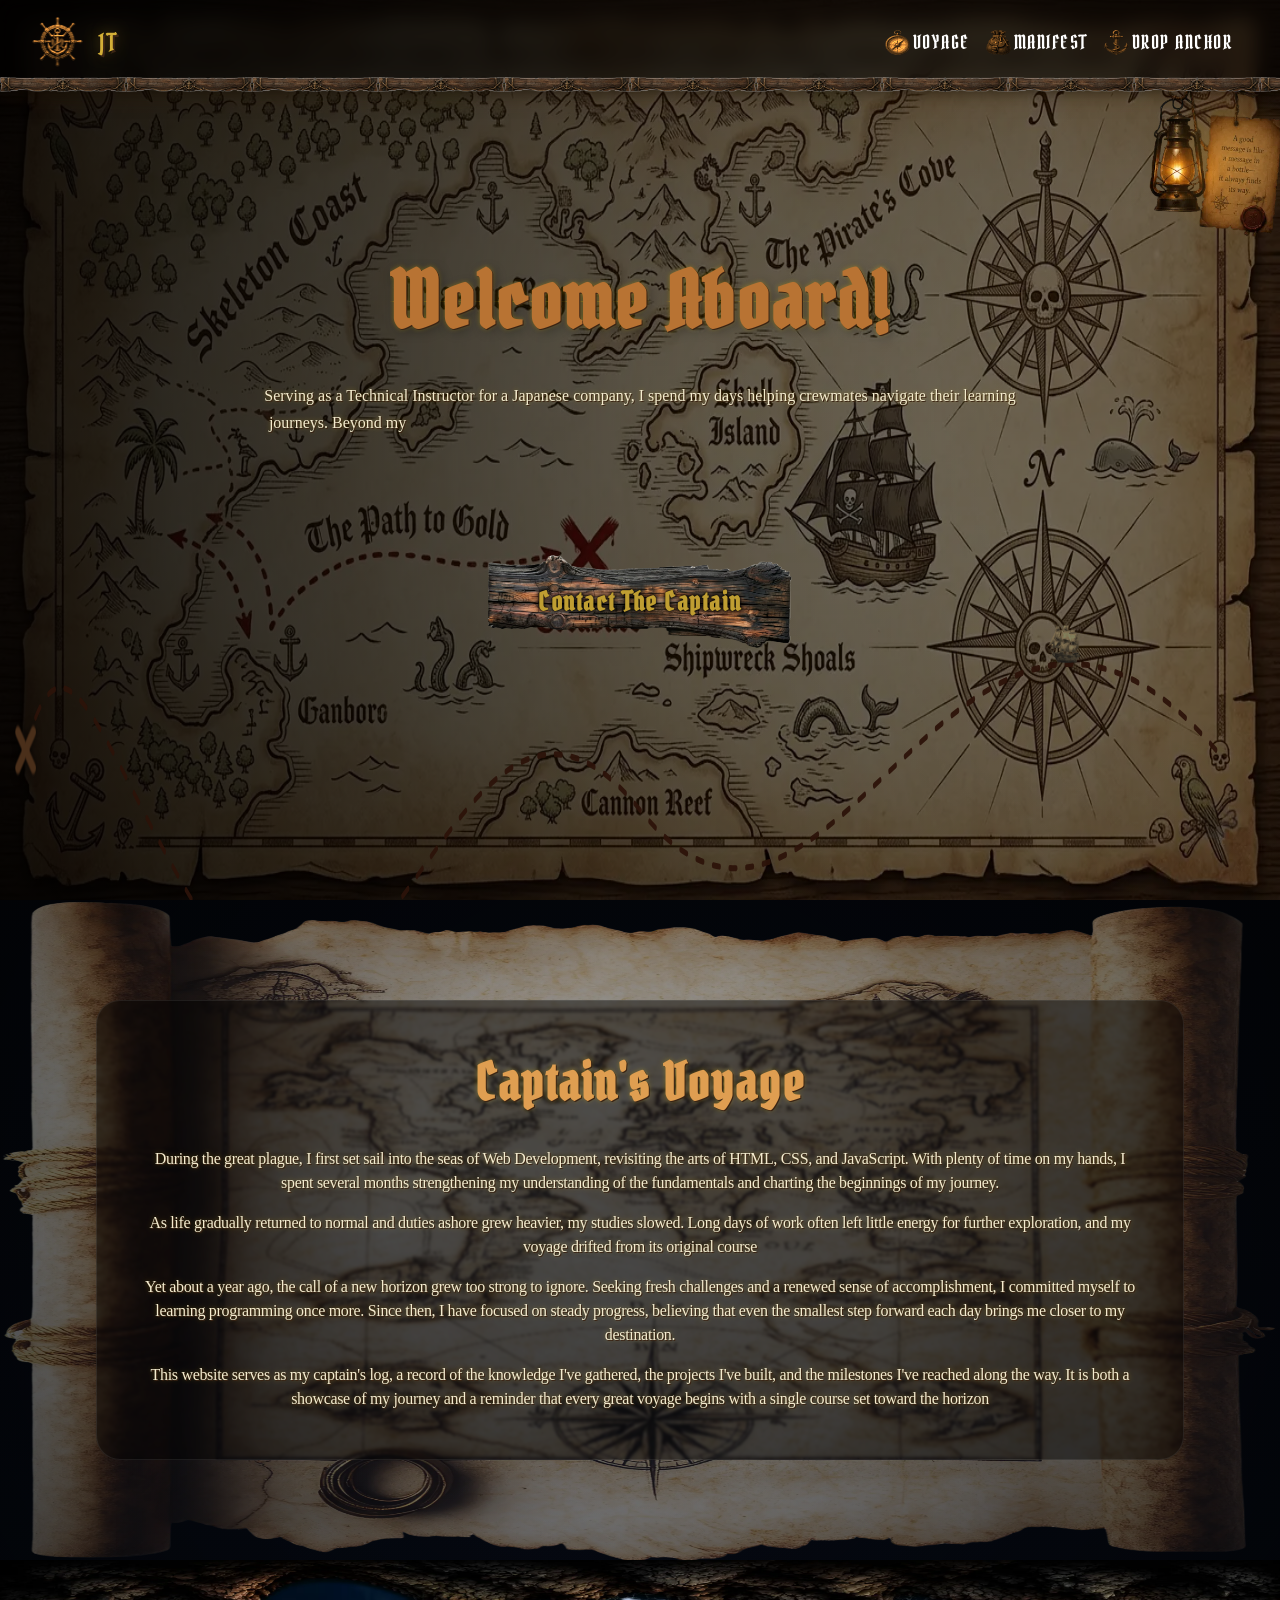
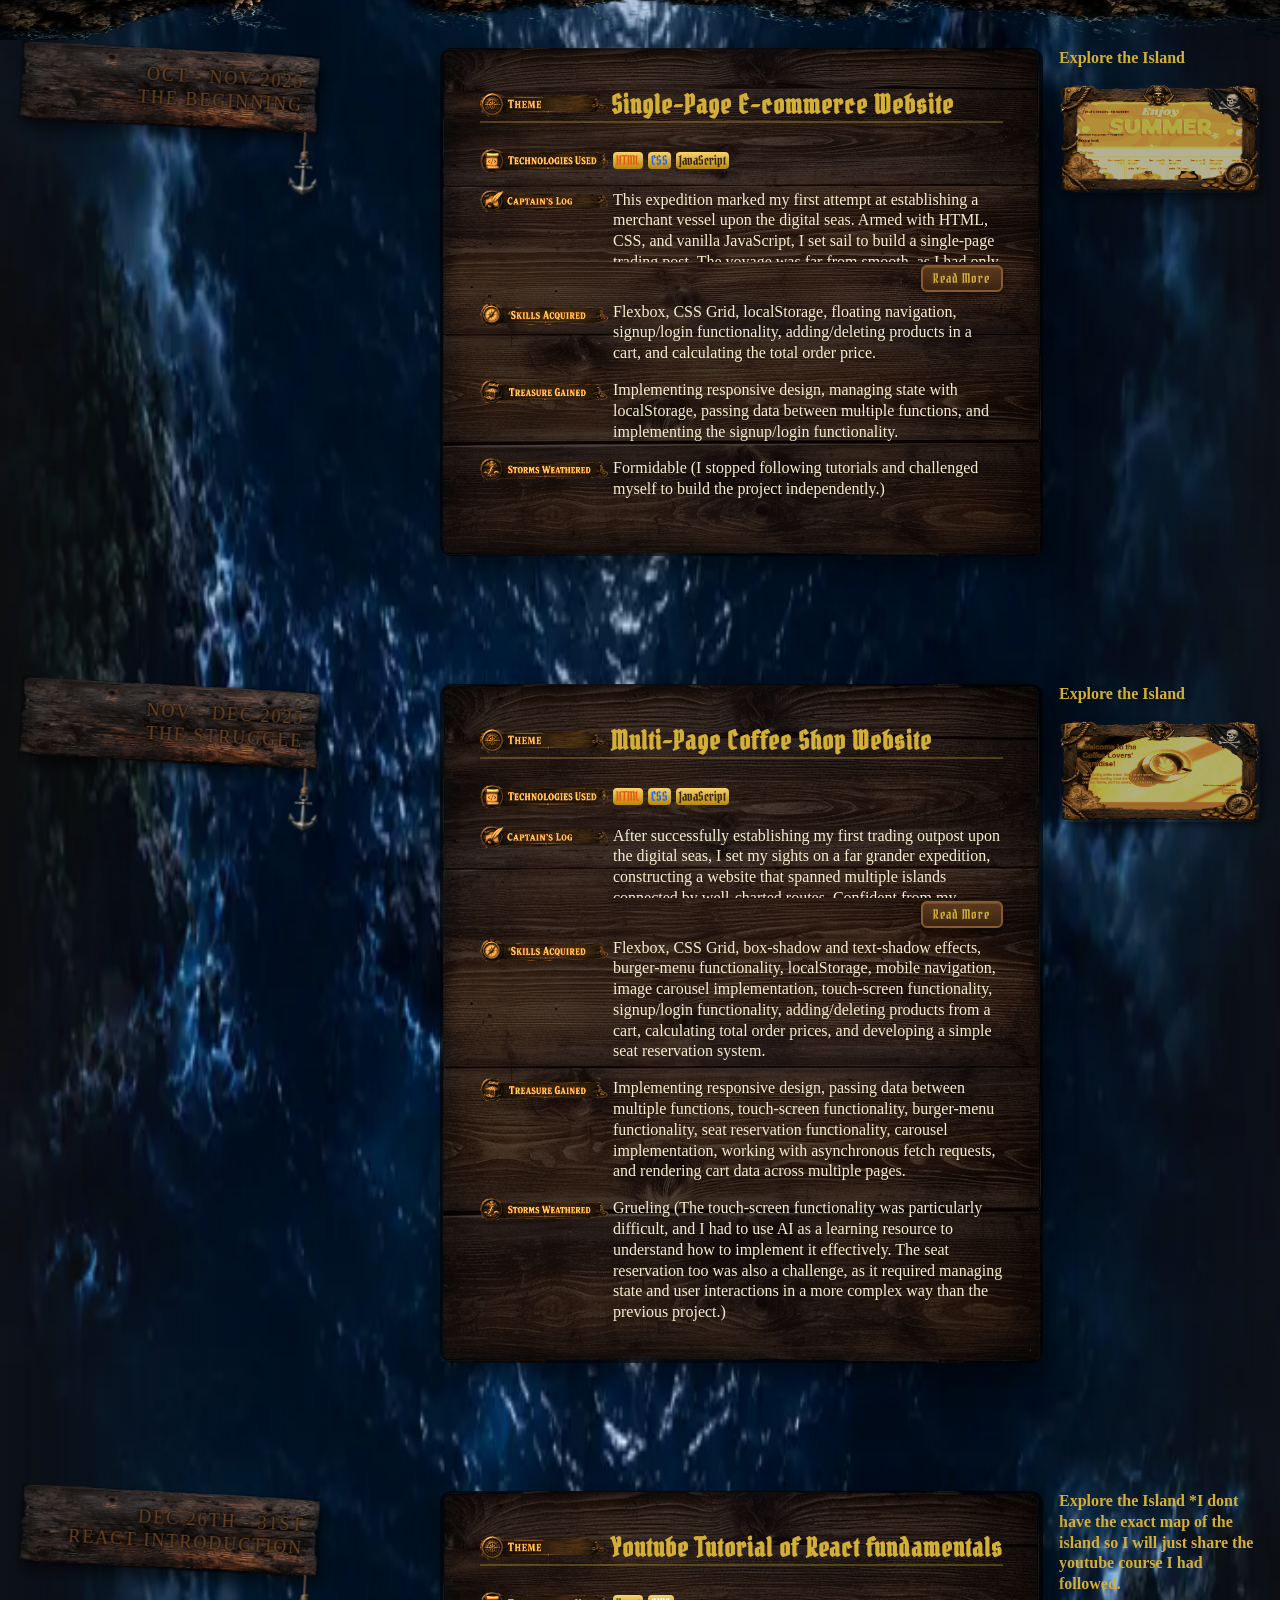
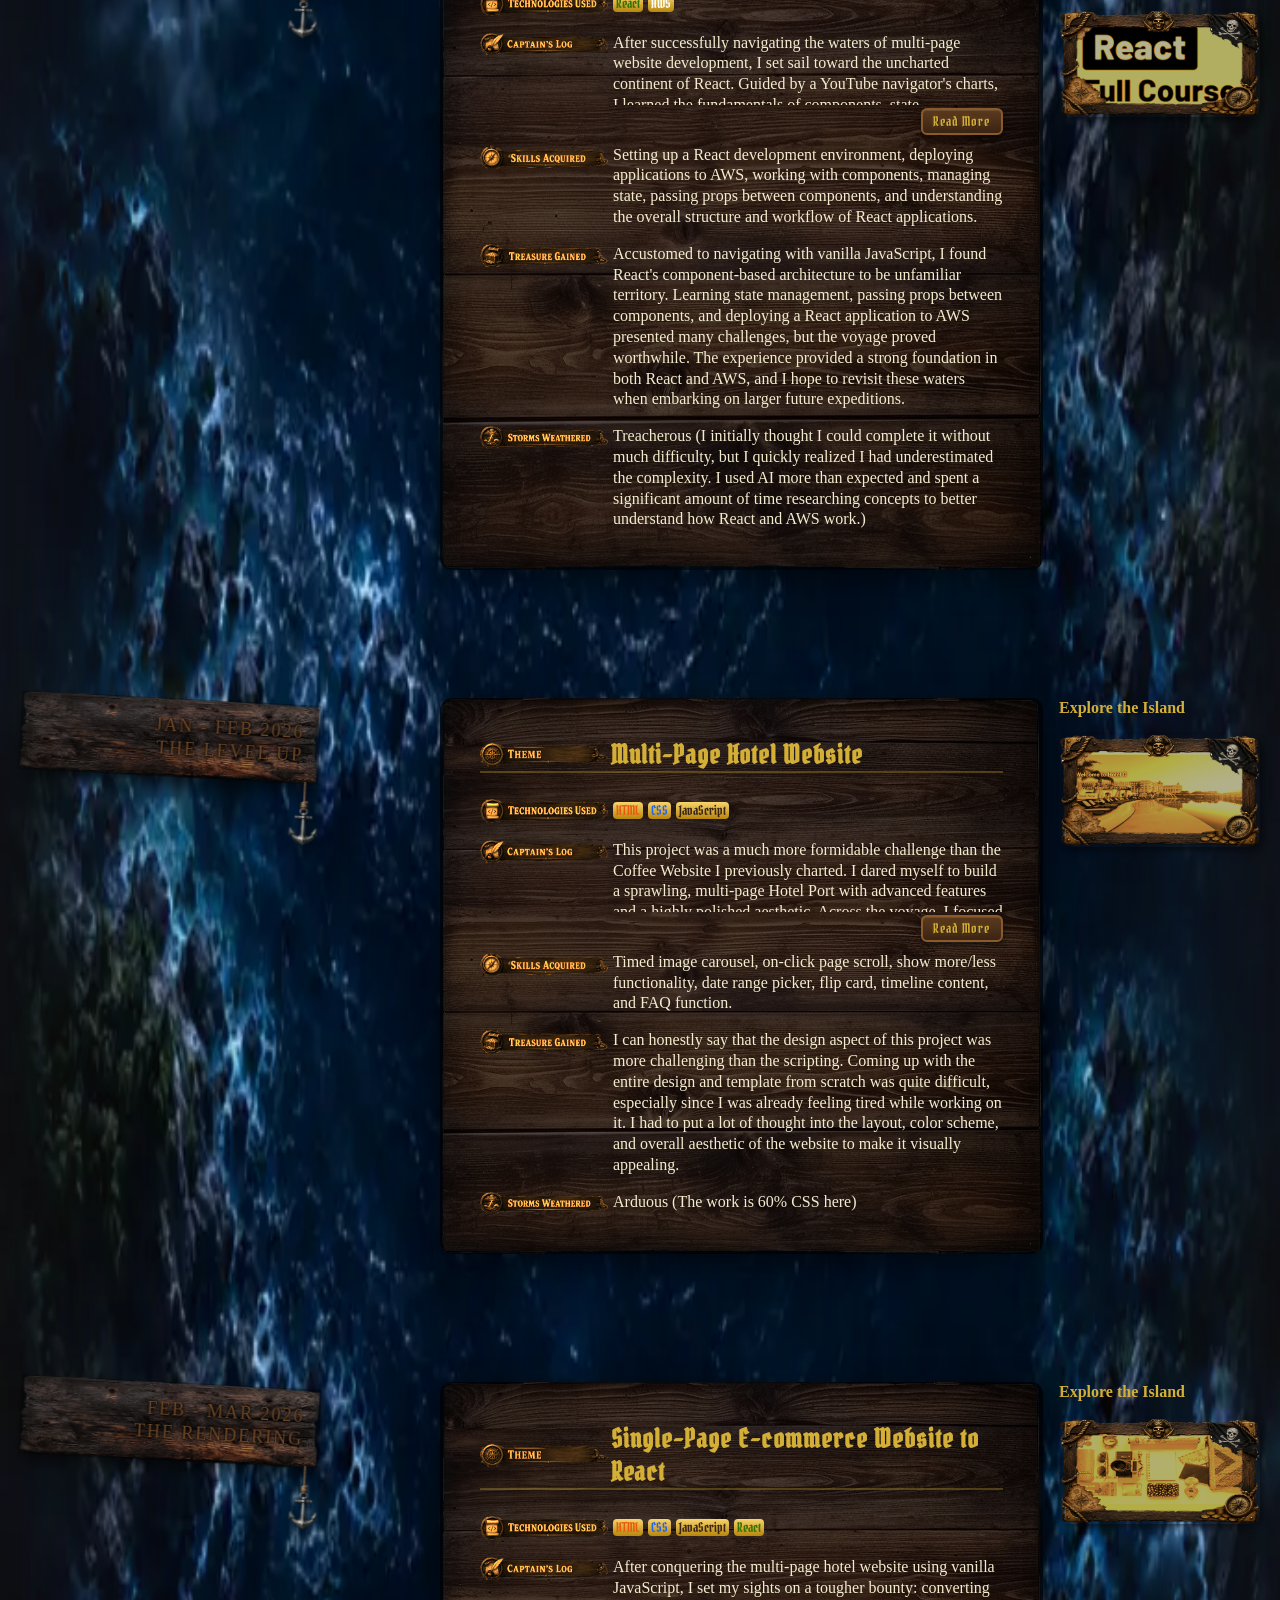
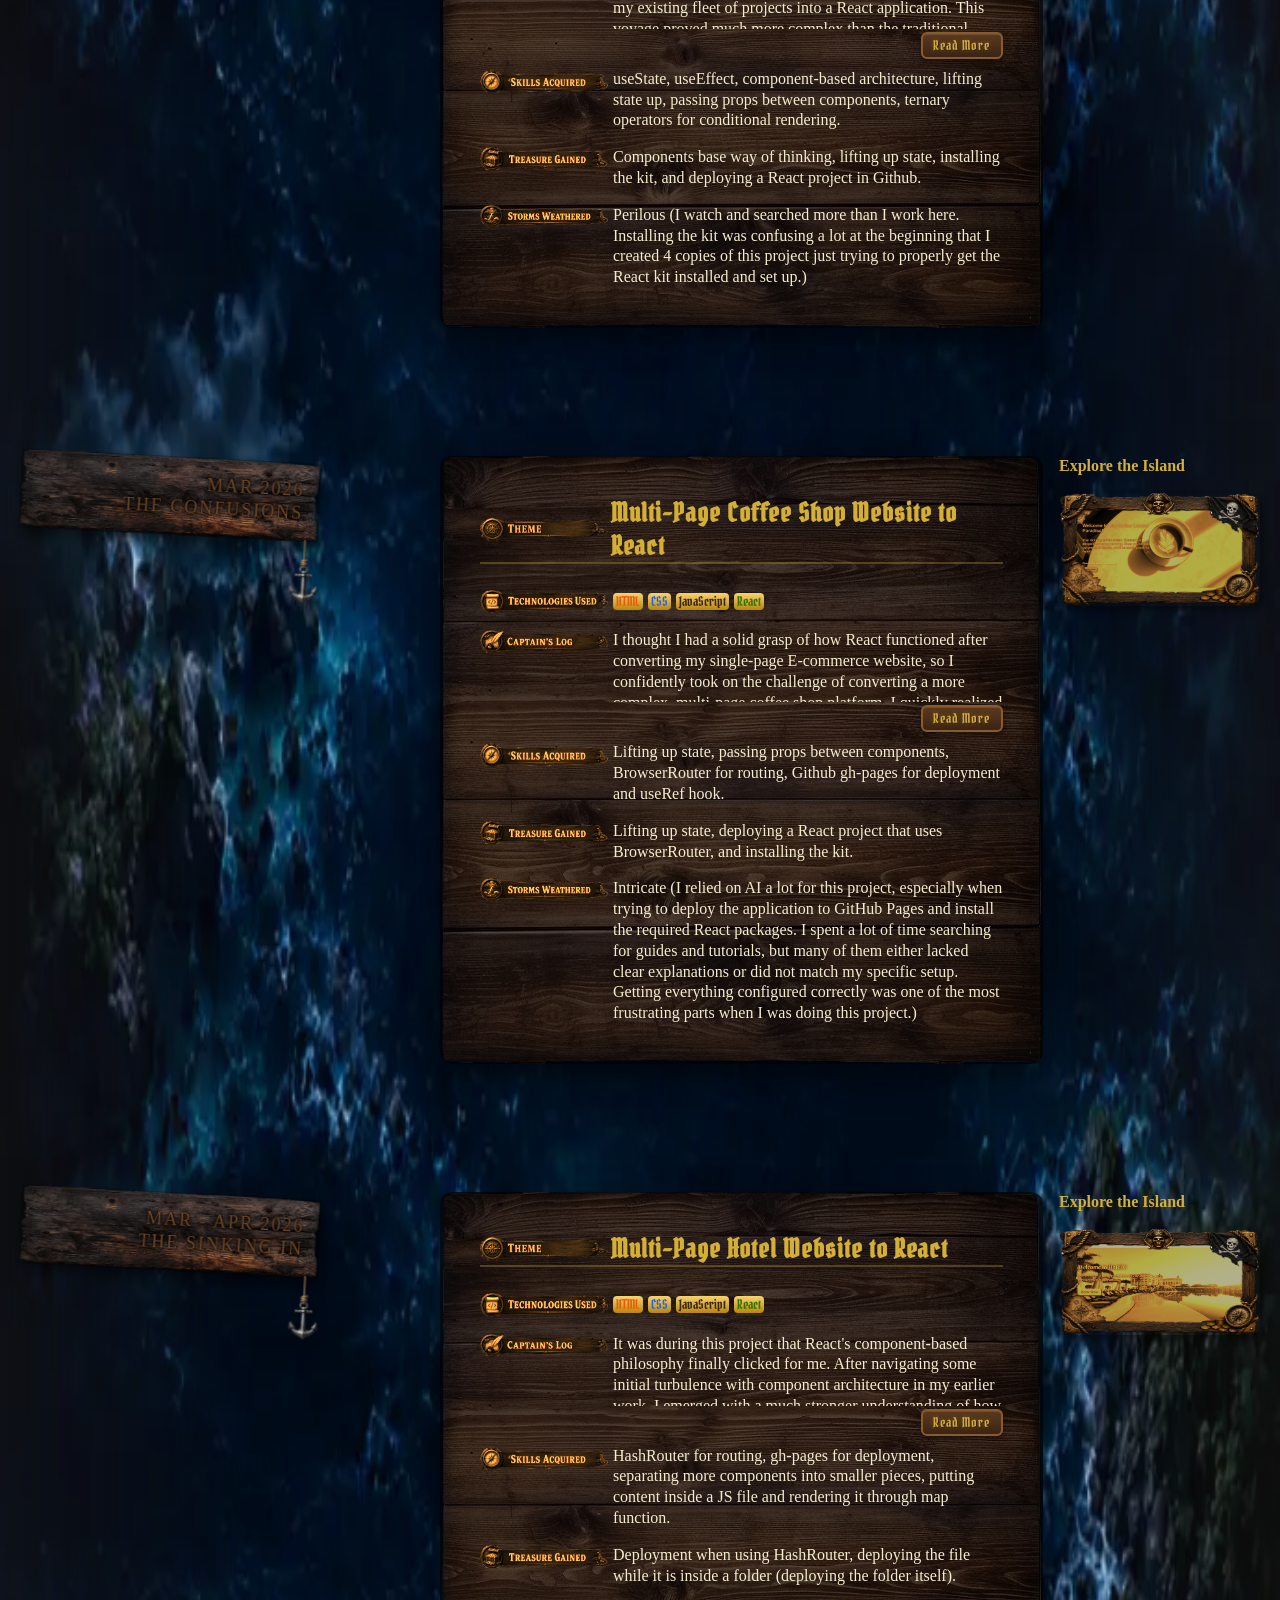
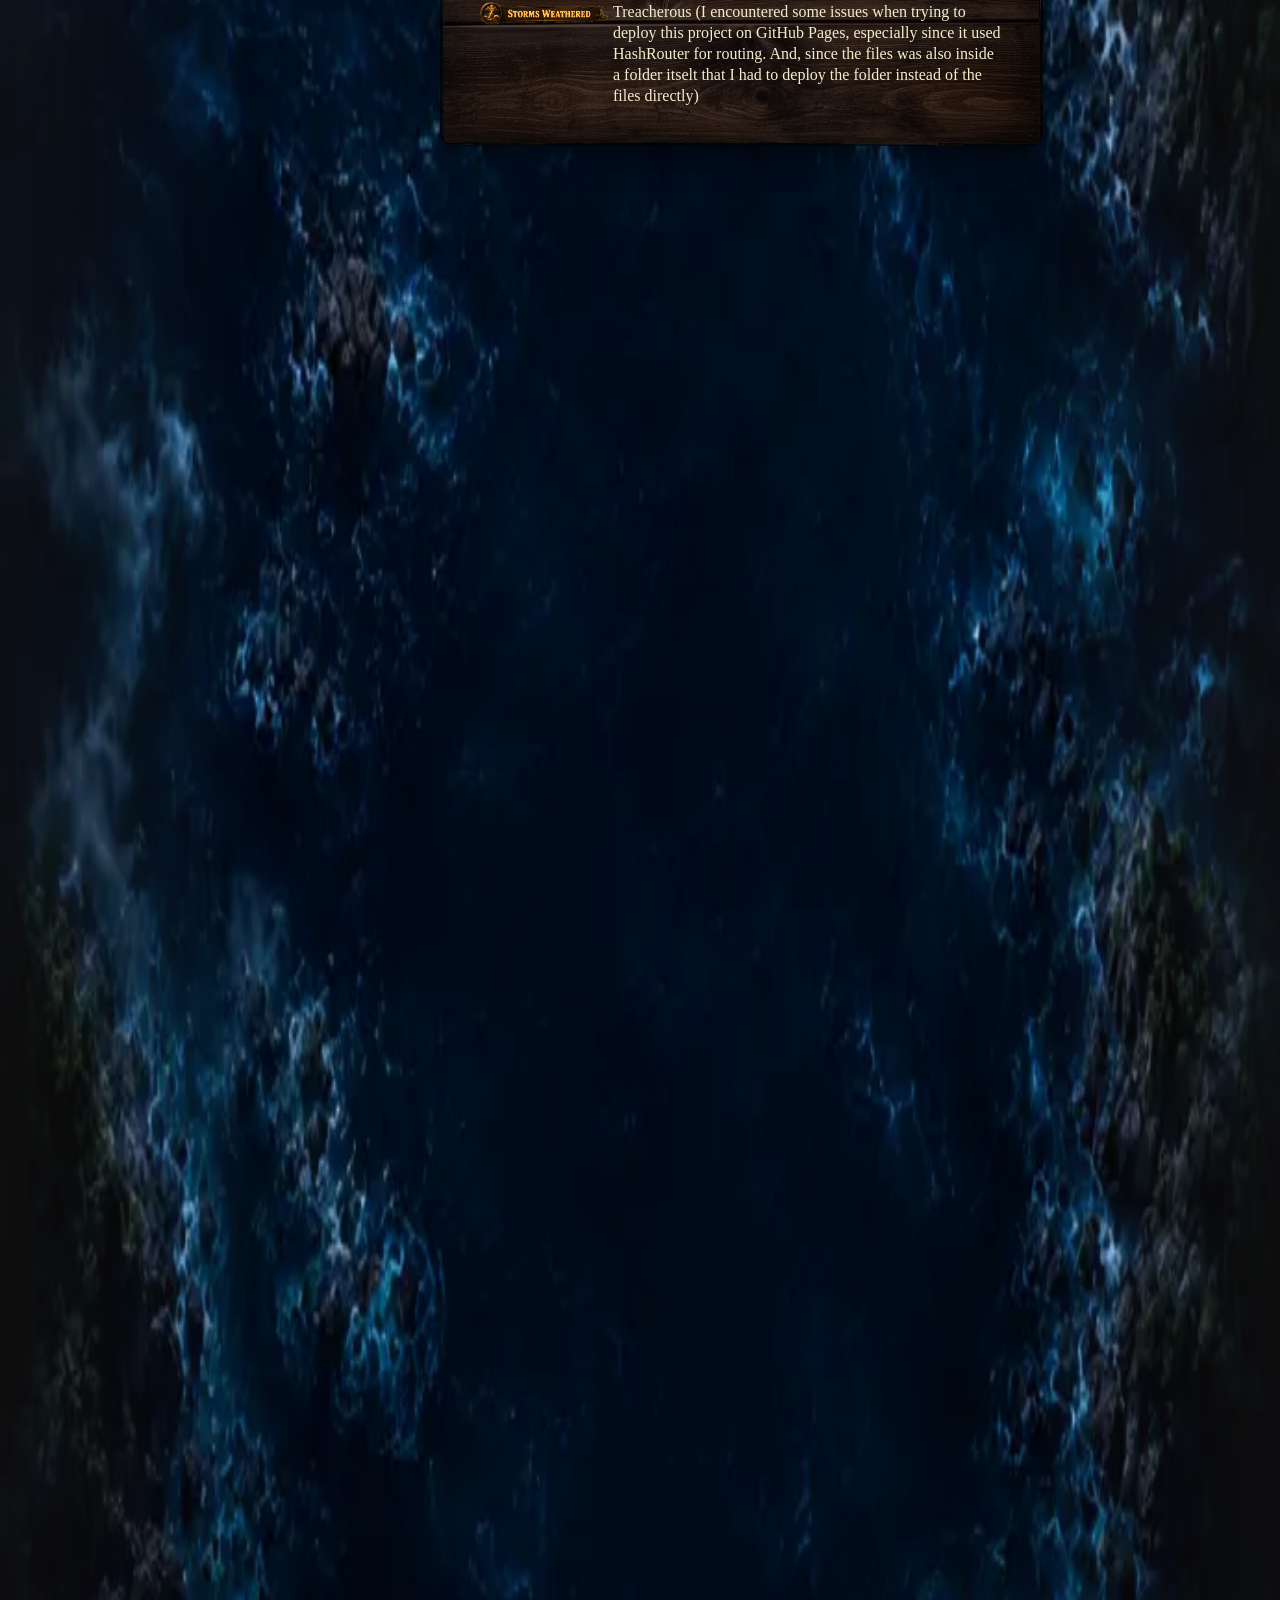
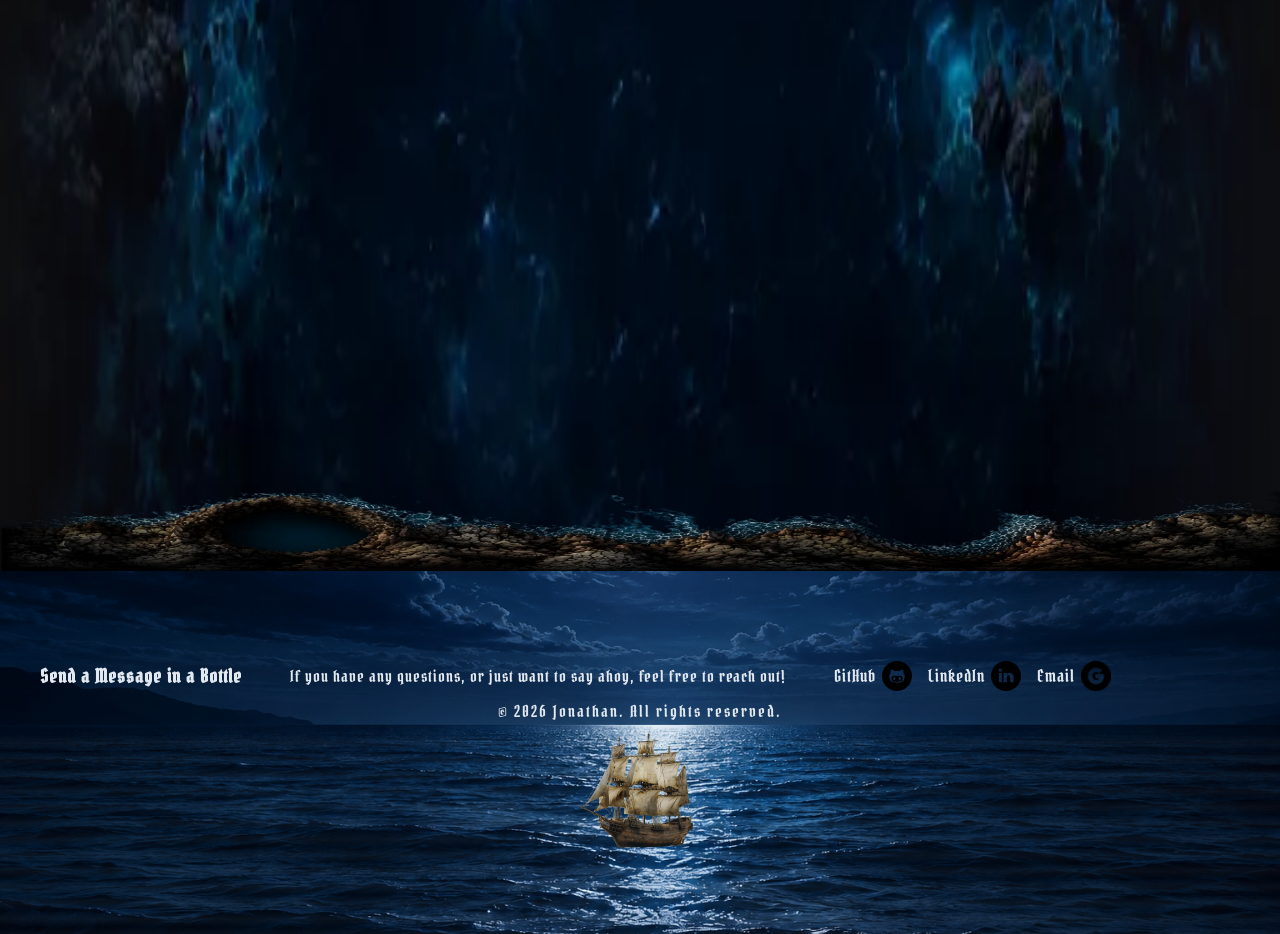
==== commit fcbc00fc: "one more final edit" ====
--- a/index.html
+++ b/index.html
@@ -25,5 +25,6 @@
     <script src="./script/index.js" defer></script>
     <script src="./script/timeline.js" defer></script>
     <script src="./script/mobileNav.js" defer></script>
+    <script src="./script/profile.js" defer></script>
   </body>
 </html>
--- a/style/style.css
+++ b/style/style.css
@@ -76,6 +76,7 @@
     }
     body[data-page="contact"] {
         background-image: url("../images/cv/mobileBackground.webp");
+
     }
     body {
         background-image: url("../images/cv/mobileBackground.webp");
--- a/components/navigation/nav.css
+++ b/components/navigation/nav.css
@@ -1,4 +1,4 @@
-:root{
+:root {
     --nav-height: 85px;
 }
 .navbar {
@@ -53,7 +53,7 @@
     z-index: 1;
     animation: swing 15s linear infinite;
 }
-@keyframes swing{
+@keyframes swing {
     0%,100%{
         transform:rotate(-1deg);
     }
@@ -129,7 +129,7 @@
     background-color:#d4af37;
     transition: width 0.3s ease;
 }
-.nav-links > a:hover::after {
+.nav-links> a:hover::after {
     width: 100%;  
 }
 .close-mobile-nav,
@@ -161,7 +161,7 @@
     filter: drop-shadow(0 10px 10px rgba(0,0,0,.25));
     transition: opacity 0.4s ease, visibility 0.4s ease;
 }
-@keyframes swayFrontBack{
+@keyframes swayFrontBack {
     0%,100%{
         transform: perspective(1200px) rotateX(4deg);
         filter: drop-shadow(0 15px 12px rgba(0,0,0,.3));
@@ -192,7 +192,7 @@
     visibility: hidden;
 }
 @media only screen and (max-width: 640px) {
-    :root{
+    :root {
         --nav-height: 70px;
     }
     .navbar {
--- a/components/voyage/voyageFirstSection.css
+++ b/components/voyage/voyageFirstSection.css
@@ -68,6 +68,7 @@
     margin-top: 3rem;
     font-size: clamp(1rem, 2vw, 2rem);
     font-weight: 600;
+    letter-spacing: 1.5px;
     padding:  30px 50px;
     position: relative;
     border-radius: 12px;
--- a/components/voyage/voyageSecondSection.css
+++ b/components/voyage/voyageSecondSection.css
@@ -135,13 +135,13 @@
     z-index: 5;
     position: absolute;
 }
-.padding-top{
+.padding-top {
     background-image: url("../../images/index/timeline/cave.webp");
     background-size: 100% 100%;
     background-position: left;
     background-repeat: no-repeat;
 }
-.padding-bottom{
+.padding-bottom {
     background-image: url("../../images/index/timeline/cave2.webp");
     background-size: 100% 100%;
     background-position: center;
@@ -329,15 +329,15 @@
     padding: 0 3px;
     font-size: clamp(0.7rem, 1vw, 1.2rem);
 }
-.html-tag{
+.html-tag {
     background:#fff7ed;
     color:#ea580c;
 }
-.css-tag{
+.css-tag {
     background:#eff6ff;
     color:#2563eb;
 }
-.js-tag{
+.js-tag {
     background:#fef9c3;
     color:#3a2414;
 }
@@ -433,7 +433,7 @@
     align-items: center;
     position: relative;
 }
-.timeline-image-wrap > a::after {
+.timeline-image-wrap> a::after {
     content: "";
     position: absolute;
     inset: 0;
@@ -462,6 +462,7 @@
     transform: scale(1.05);
     filter: brightness(1.1);
 }
+/*center part*/
 .timeline-progress {
     z-index: 1;
     width: 60px;
@@ -536,7 +537,7 @@
 .voyage-ship.up::after {
     top:-200px;
     bottom:auto;
-     --beam-rotation: 0deg;
+    --beam-rotation: 0deg;
 }
 .voyage-ship.down::after {
     top:auto;
@@ -597,21 +598,7 @@
     50%{
         transform:rotate(1deg) translateX(-70%);
     }
-}/*
-.overlay-fade-top{
-    background-image: linear-gradient(#ffffff, #ffffff);
-    height: 72px;
-    position: absolute;
-    inset: 0% 0% auto;
-    z-index: 2;
-}
-.overlay-fade-bottom{
-    background-image: linear-gradient(to top, #ffffff, #ffffff);
-    height: 72px;
-    position: absolute;
-    inset: auto 0% 0%;
-    z-index: 2;
-}*/
+}
 @media only screen and (max-width: 845px) {
     .timeline-upper-container {
         padding: 30px 0;
@@ -661,6 +648,7 @@
     .timeline-item{
         grid-template-columns:  64px 1fr;
         width: 100%;
+        padding: 0;
     }
     .timeline-left{
         text-align: left;
@@ -686,7 +674,7 @@
         height: 50%;
     }
     .timeline-text{
-        font-size: 20px;
+        width: 99%;
         padding: 1rem;
     }
     .timeline-text> h3,
